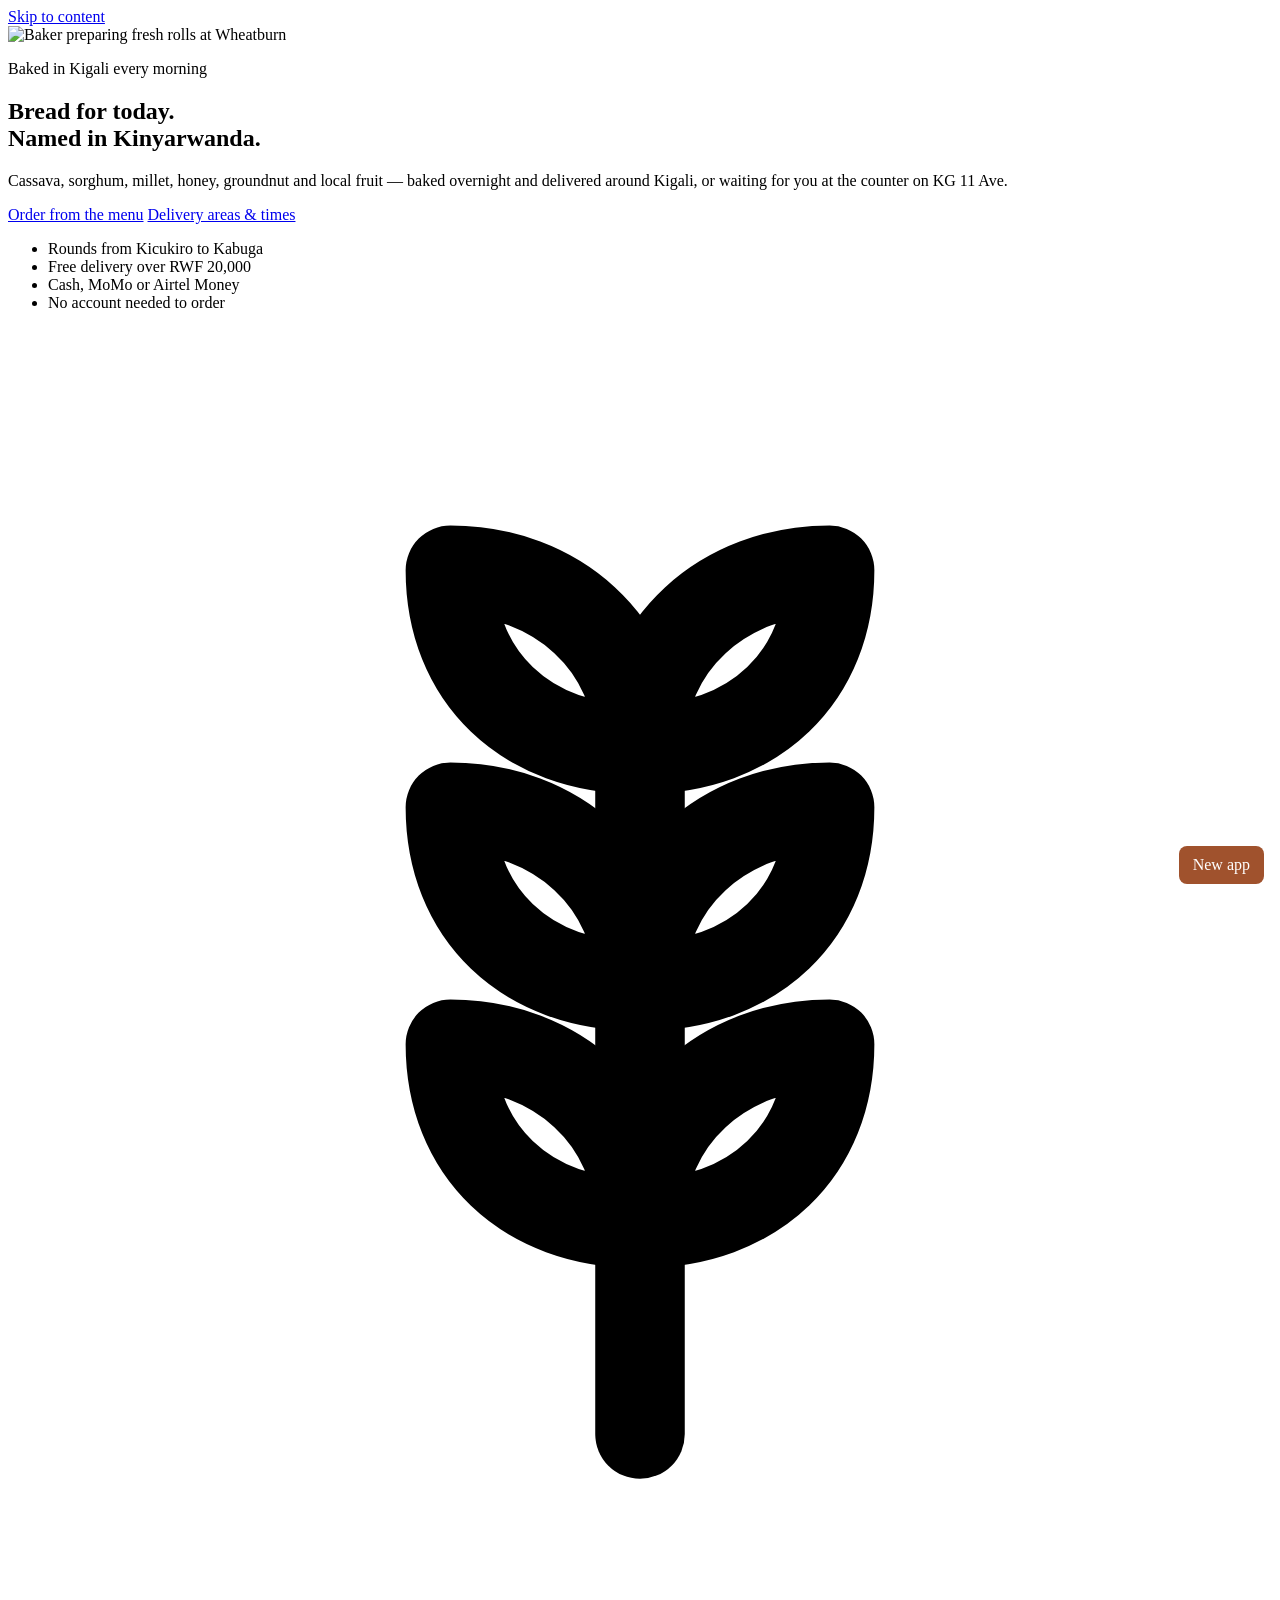
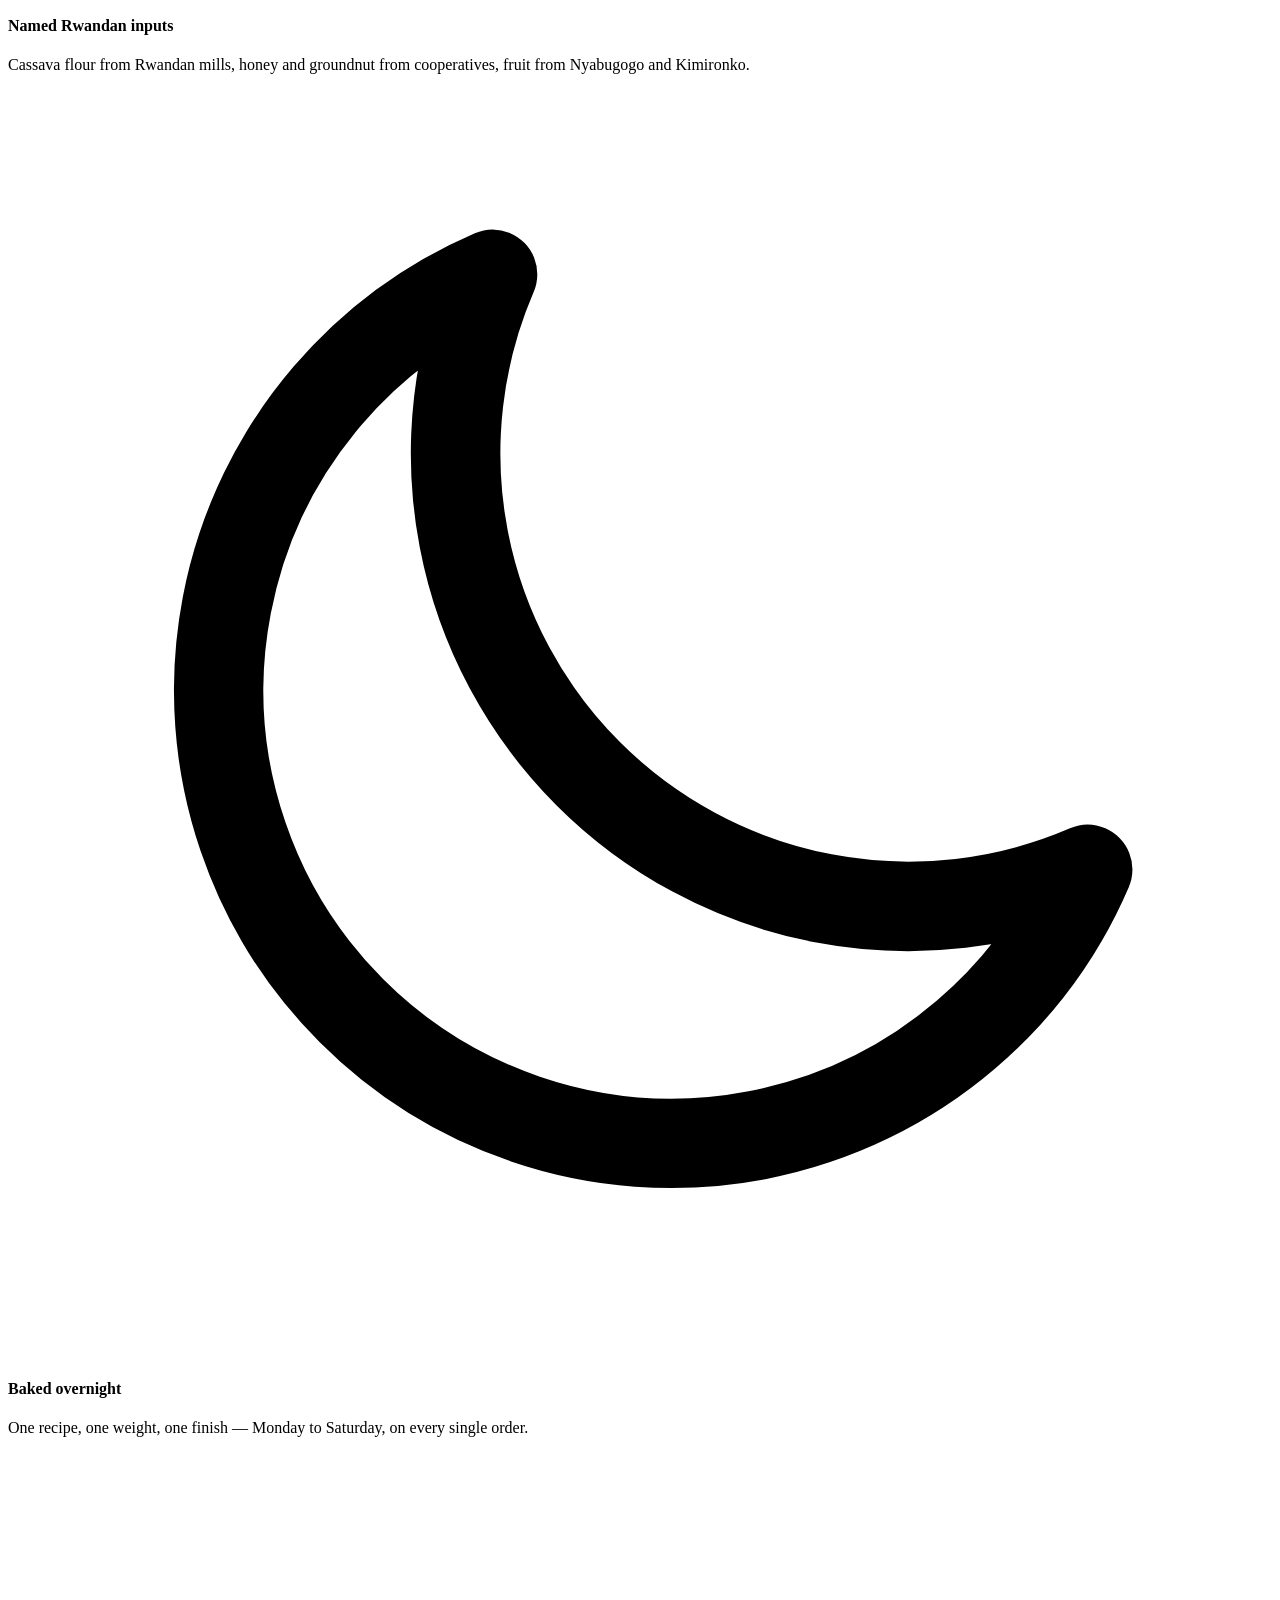
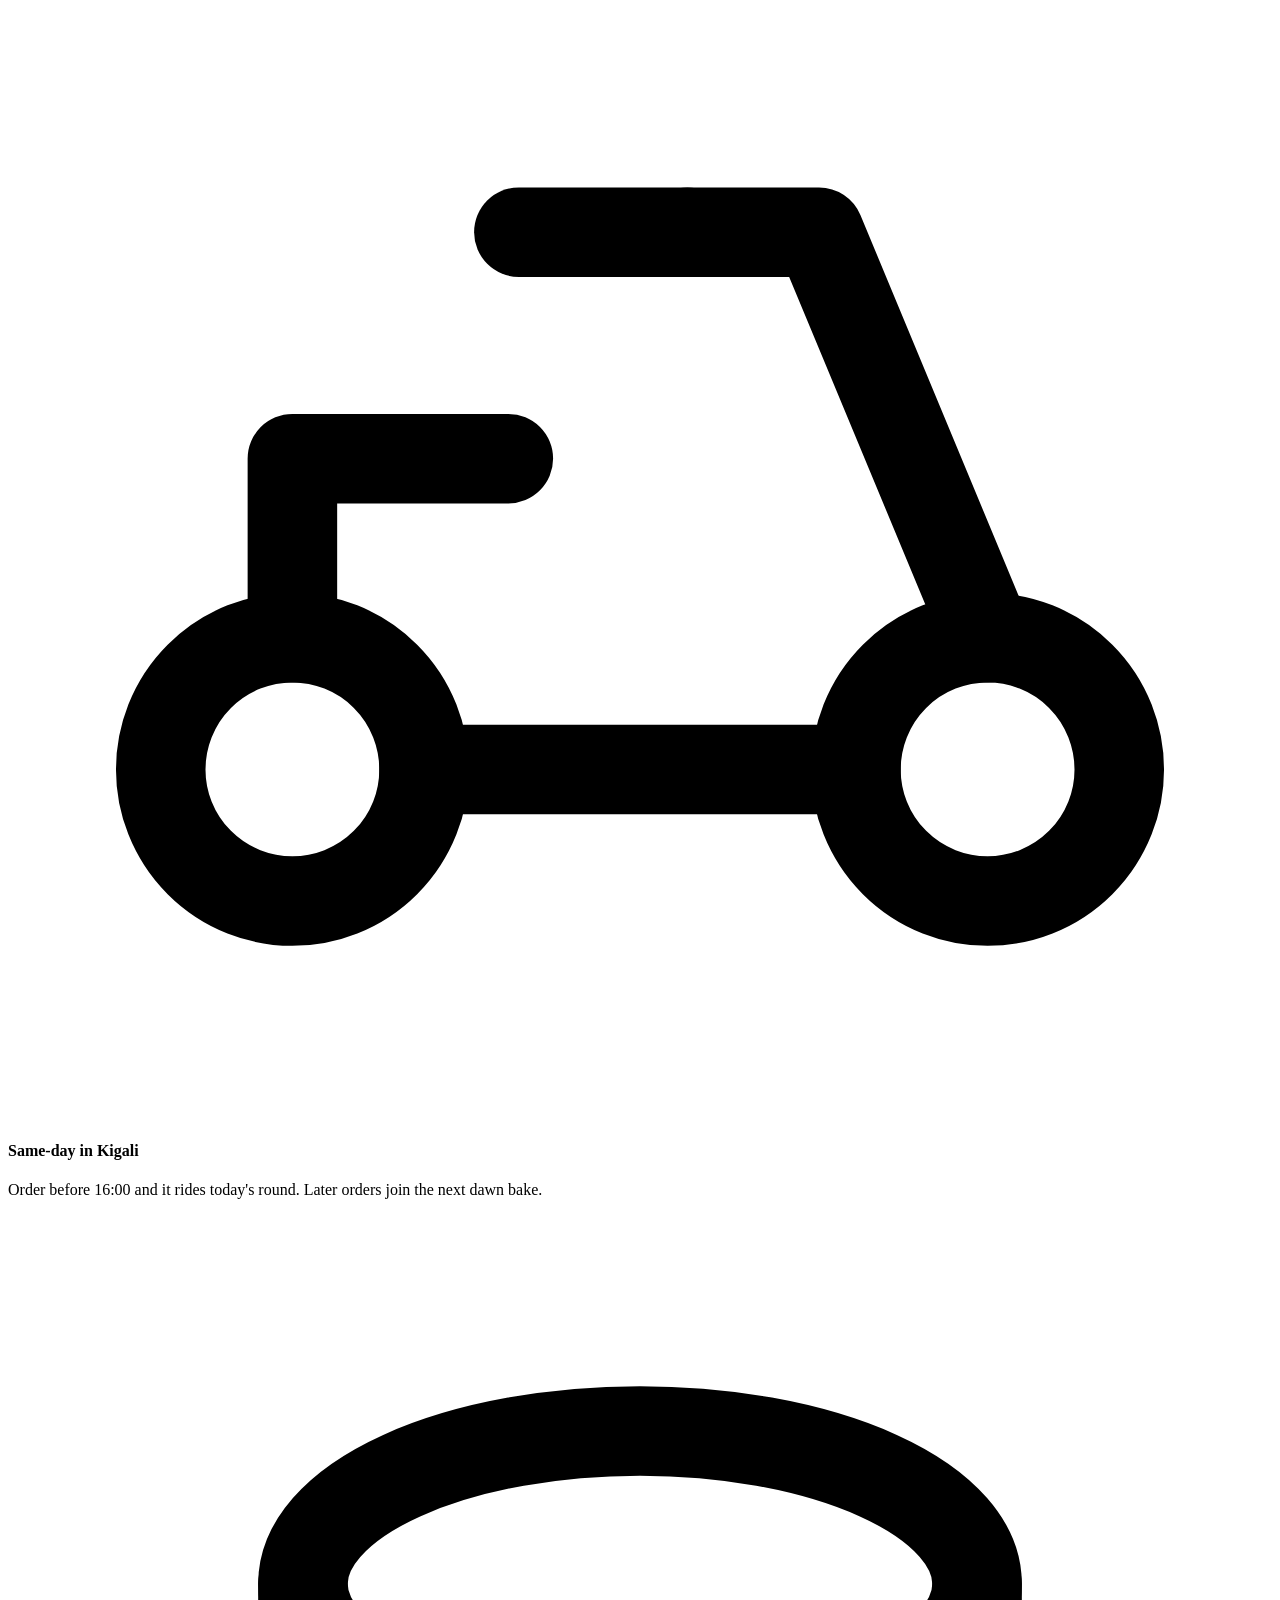
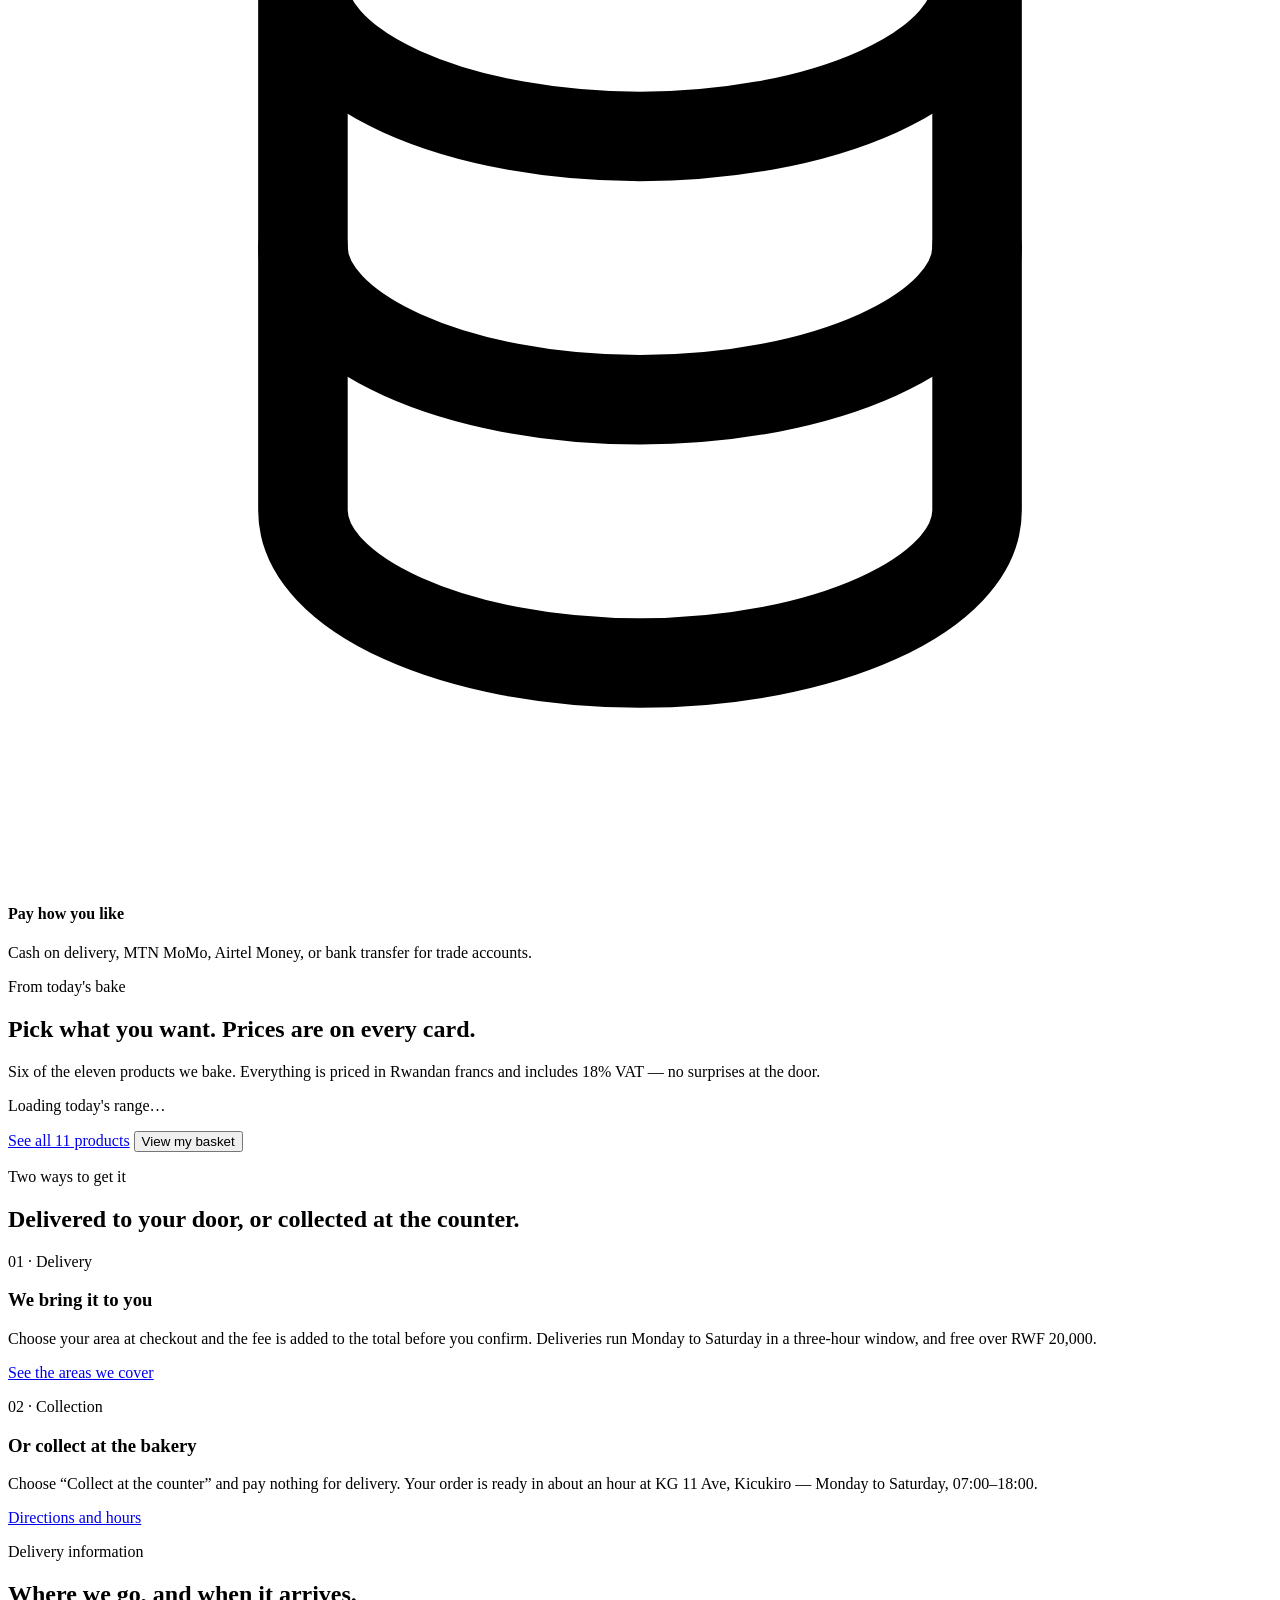
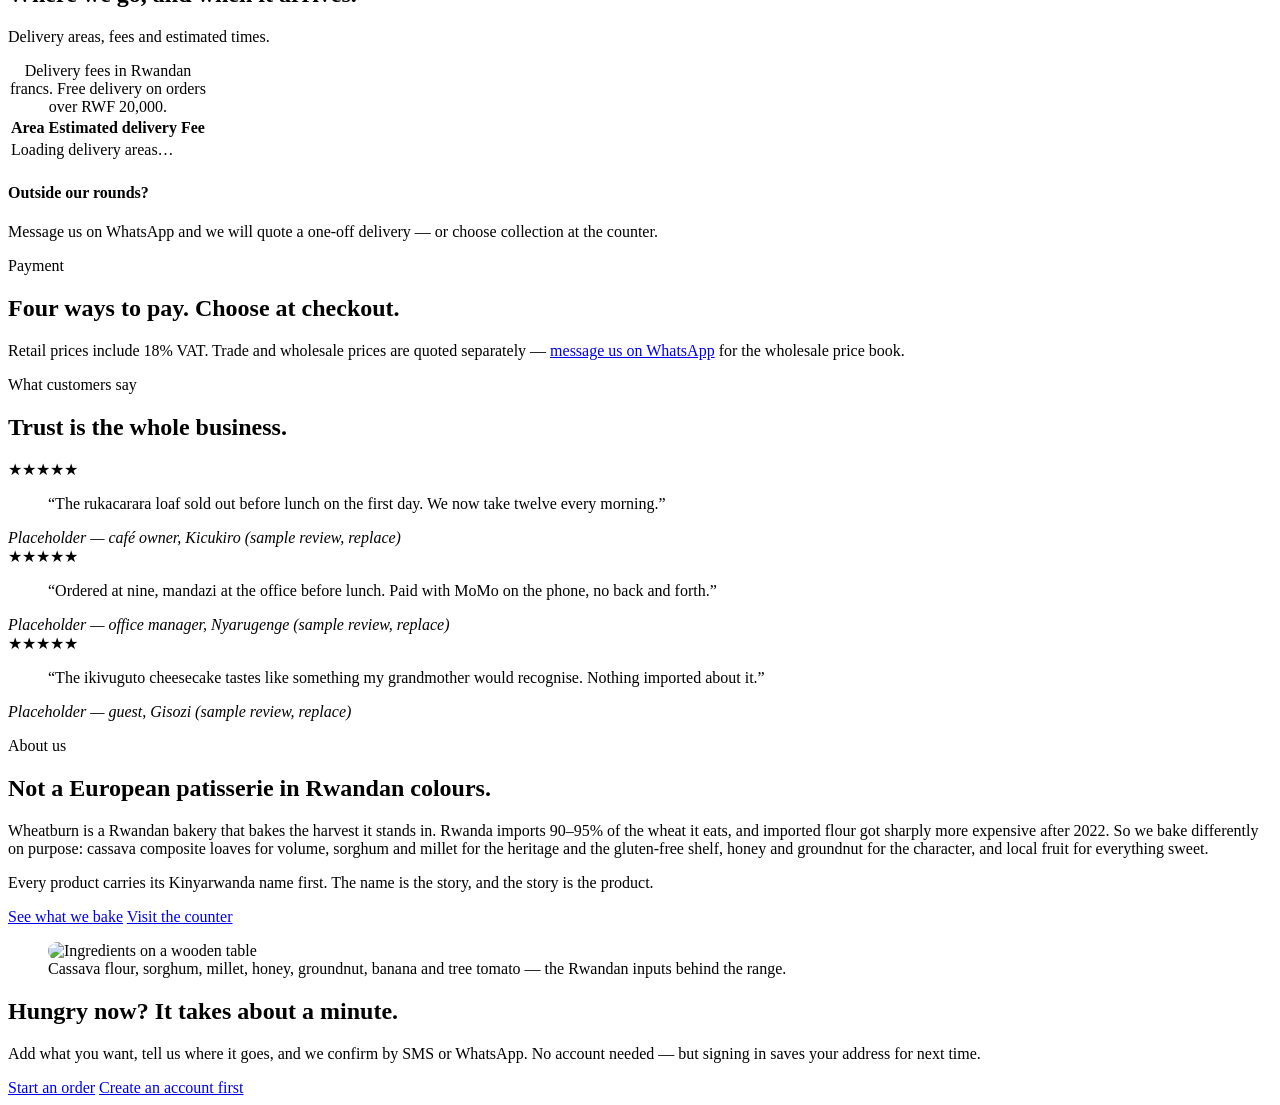
==== public/index.html @ 9d492a83 "Add Zoho SalesIQ" ====
<!DOCTYPE html>
<html lang="en">
<head>
<meta charset="utf-8">
<meta name="viewport" content="width=device-width, initial-scale=1">
<title>Wheatburn — Kigali bakery. Order bread, mandazi and cakes online</title>
<meta name="description" content="Order from Wheatburn Bakery in Kigali: cassava composite loaves, sorghum-millet heritage bread, sweet-potato mandazi, tree-tomato tartlets and ikivuguto cheesecake. Cash on delivery, MoMo or Airtel Money. Delivered around Kigali, or collect at the counter.">
<meta property="og:title" content="Wheatburn — Kigali bakery, baked every morning">
<meta property="og:description" content="Local-first breads and sweets, named in Kinyarwanda. Order online and pay on delivery, by MoMo or Airtel Money.">
<meta property="og:type" content="website">
<meta property="og:image" content="/assets/img/hero-counter-dawn.jpg">
<link rel="icon" href="data:image/svg+xml,<svg xmlns='http://www.w3.org/2000/svg' viewBox='0 0 32 32'><rect width='32' height='32' rx='6' fill='%23b4521e'/><text x='16' y='23' font-family='Georgia,serif' font-size='19' fill='%23fdfaf5' text-anchor='middle'>W</text></svg>">
<link rel="manifest" href="/manifest.webmanifest">
<meta name="theme-color" content="#b4521e">
<link rel="stylesheet" href="/assets/css/shop.css">
</head>
<body data-page="home">
<a class="skip-link" href="#main">Skip to content</a>
<header id="site-header"></header>
<noscript>
  <div class="wrap section sm">
    <p class="form-note warn">This shop uses JavaScript for the basket and sign-in. You can still
    <a href="/menu">see the menu</a> and <a href="/contact">contact us</a> without it.</p>
  </div>
</noscript>

<main id="main">

  <!-- ============================ hero ============================ -->
  <section class="hero">
    <img class="hero-bg" src="/assets/img/bakery-hero.png" alt="Baker preparing fresh rolls at Wheatburn">
    <div class="wrap">
      <p class="eyebrow">Baked in Kigali every morning</p>
      <h1>Bread for today.<br>Named in Kinyarwanda.</h1>
      <p class="lede">Cassava, sorghum, millet, honey, groundnut and local fruit — baked overnight and
      delivered around Kigali, or waiting for you at the counter on KG 11 Ave.</p>
      <div class="btn-row">
        <a class="btn btn-light" href="/menu">Order from the menu</a>
        <a class="btn btn-outline-light" href="#delivery">Delivery areas &amp; times</a>
      </div>
      <ul class="badges">
        <li>Rounds from Kicukiro to Kabuga</li>
        <li>Free delivery over RWF 20,000</li>
        <li>Cash, MoMo or Airtel Money</li>
        <li>No account needed to order</li>
      </ul>
    </div>
  </section>

  <!-- ============================ trust strip ============================ -->
  <section class="bg-cream">
    <div class="wrap trust-strip">
      <div class="item">
        <span class="ico">
            <svg viewBox="0 0 24 24" fill="none" stroke="currentColor" stroke-width="1.7" stroke-linecap="round" stroke-linejoin="round" aria-hidden="true">
            <path d="M12 21V7"/>
            <path d="M12 8C9.8 8 8.4 6.6 8.4 4.6 10.4 4.6 12 6 12 8Z"/>
            <path d="M12 8C14.2 8 15.6 6.6 15.6 4.6 13.6 4.6 12 6 12 8Z"/>
            <path d="M12 12.5C9.8 12.5 8.4 11.1 8.4 9.1 10.4 9.1 12 10.5 12 12.5Z"/>
            <path d="M12 12.5C14.2 12.5 15.6 11.1 15.6 9.1 13.6 9.1 12 10.5 12 12.5Z"/>
            <path d="M12 17C9.8 17 8.4 15.6 8.4 13.6 10.4 13.6 12 15 12 17Z"/>
            <path d="M12 17C14.2 17 15.6 15.6 15.6 13.6 13.6 13.6 12 15 12 17Z"/>
          </svg>
          </span>
        <div>
          <h4>Named Rwandan inputs</h4>
          <p>Cassava flour from Rwandan mills, honey and groundnut from cooperatives, fruit from Nyabugogo and Kimironko.</p>
        </div>
      </div>
      <div class="item">
        <span class="ico">
            <svg viewBox="0 0 24 24" fill="none" stroke="currentColor" stroke-width="1.7" stroke-linecap="round" stroke-linejoin="round" aria-hidden="true">
            <path d="M20.5 14.8A8.6 8.6 0 0 1 9.2 3.5 8.6 8.6 0 1 0 20.5 14.8Z"/>
          </svg>
          </span>
        <div>
          <h4>Baked overnight</h4>
          <p>One recipe, one weight, one finish — Monday to Saturday, on every single order.</p>
        </div>
      </div>
      <div class="item">
        <span class="ico">
            <svg viewBox="0 0 24 24" fill="none" stroke="currentColor" stroke-width="1.7" stroke-linecap="round" stroke-linejoin="round" aria-hidden="true">
            <circle cx="5.4" cy="17.4" r="2.5"/>
            <circle cx="18.6" cy="17.4" r="2.5"/>
            <path d="M7.9 17.4h8.2"/>
            <path d="M18.6 14.9 15.4 7.2H12.9"/>
            <path d="M12.9 7.2H9.7"/>
            <path d="M5.4 14.9v-3.4h4.1"/>
          </svg>
          </span>
        <div>
          <h4>Same-day in Kigali</h4>
          <p>Order before 16:00 and it rides today's round. Later orders join the next dawn bake.</p>
        </div>
      </div>
      <div class="item">
        <span class="ico">
            <svg viewBox="0 0 24 24" fill="none" stroke="currentColor" stroke-width="1.7" stroke-linecap="round" stroke-linejoin="round" aria-hidden="true">
            <ellipse cx="12" cy="7" rx="6.4" ry="2.9"/>
            <path d="M5.6 7v5c0 1.6 2.9 2.9 6.4 2.9s6.4-1.3 6.4-2.9V7"/>
            <path d="M5.6 12v5c0 1.6 2.9 2.9 6.4 2.9s6.4-1.3 6.4-2.9v-5"/>
          </svg>
          </span>
        <div>
          <h4>Pay how you like</h4>
          <p>Cash on delivery, MTN MoMo, Airtel Money, or bank transfer for trade accounts.</p>
        </div>
      </div>
    </div>
  </section>

  <!-- ============================ featured products ============================ -->
  <section class="section">
    <div class="wrap">
      <p class="eyebrow">From today's bake</p>
      <h2>Pick what you want. Prices are on every card.</h2>
      <p class="lede">Six of the eleven products we bake. Everything is priced in Rwandan francs and
      includes 18% VAT — no surprises at the door.</p>
      <div class="products-grid mt-2" id="featured-grid" aria-busy="true">
        <p class="small">Loading today's range…</p>
      </div>
      <div class="btn-row">
        <a class="btn btn-primary" href="/menu">See all 11 products</a>
        <button class="btn btn-ghost" type="button" id="open-basket-hero">View my basket</button>
      </div>
    </div>
  </section>

  <!-- ============================ two ways to buy ============================ -->
  <section class="bg-sand">
    <div class="wrap section">
      <p class="eyebrow">Two ways to get it</p>
      <h2>Delivered to your door, or collected at the counter.</h2>
      <div class="grid grid-2 mt-2">
        <div class="card">
          <span class="num">01 · Delivery</span>
          <h3>We bring it to you</h3>
          <p>Choose your area at checkout and the fee is added to the total before you confirm. Deliveries
          run Monday to Saturday in a three-hour window, and free over RWF 20,000.</p>
          <p class="mb-0"><a href="#delivery">See the areas we cover</a></p>
        </div>
        <div class="card">
          <span class="num">02 · Collection</span>
          <h3>Or collect at the bakery</h3>
          <p>Choose “Collect at the counter” and pay nothing for delivery. Your order is ready in about an
          hour at KG 11 Ave, Kicukiro — Monday to Saturday, 07:00–18:00.</p>
          <p class="mb-0"><a href="/contact">Directions and hours</a></p>
        </div>
      </div>
    </div>
  </section>

  <!-- ============================ delivery information ============================ -->
  <section class="section" id="delivery">
    <div class="wrap">
      <p class="eyebrow">Delivery information</p>
      <h2>Where we go, and when it arrives.</h2>
      <p class="lede" id="cutoff-notice">Delivery areas, fees and estimated times.</p>

      <div class="table-scroll mt-2">
        <table>
          <caption>Delivery fees in Rwandan francs. Free delivery on orders over RWF 20,000.</caption>
          <thead>
            <tr>
              <th scope="col">Area</th>
              <th scope="col">Estimated delivery</th>
              <th scope="col" class="num">Fee</th>
            </tr>
          </thead>
          <tbody id="delivery-rows">
            <tr><td colspan="3" class="small">Loading delivery areas…</td></tr>
          </tbody>
        </table>
      </div>

      <div class="note mt-3" id="delivery-note">
        <h4>Outside our rounds?</h4>
        <p class="mb-0">Message us on WhatsApp and we will quote a one-off delivery — or choose collection at the counter.</p>
      </div>
    </div>
  </section>

  <!-- ============================ payment options ============================ -->
  <section class="bg-cream">
    <div class="wrap section">
      <p class="eyebrow">Payment</p>
      <h2>Four ways to pay. Choose at checkout.</h2>
      <div class="grid grid-4 mt-2" id="payment-grid"></div>
      <p class="small mt-2">Retail prices include 18% VAT. Trade and wholesale prices are quoted separately —
      <a data-wa-link href="#">message us on WhatsApp</a> for the wholesale price book.</p>
    </div>
  </section>

  <!-- ============================ testimonials ============================ -->
  <section class="section">
    <div class="wrap">
      <p class="eyebrow">What customers say</p>
      <h2>Trust is the whole business.</h2>
      <!-- PLACEHOLDER REVIEWS — replace with real customer words and names before publishing.
           Publishing invented reviews would be dishonest and, in many markets, unlawful. -->
      <div class="testimonials mt-2">
        <div class="testimonial">
          <div class="stars" aria-label="5 out of 5">★★★★★</div>
          <blockquote>“The rukacarara loaf sold out before lunch on the first day. We now take twelve every morning.”</blockquote>
          <cite>Placeholder — café owner, Kicukiro <span class="small">(sample review, replace)</span></cite>
        </div>
        <div class="testimonial">
          <div class="stars" aria-label="5 out of 5">★★★★★</div>
          <blockquote>“Ordered at nine, mandazi at the office before lunch. Paid with MoMo on the phone, no back and forth.”</blockquote>
          <cite>Placeholder — office manager, Nyarugenge <span class="small">(sample review, replace)</span></cite>
        </div>
        <div class="testimonial">
          <div class="stars" aria-label="5 out of 5">★★★★★</div>
          <blockquote>“The ikivuguto cheesecake tastes like something my grandmother would recognise. Nothing imported about it.”</blockquote>
          <cite>Placeholder — guest, Gisozi <span class="small">(sample review, replace)</span></cite>
        </div>
      </div>
    </div>
  </section>

  <!-- ============================ about ============================ -->
  <section class="bg-ink">
    <div class="wrap section split">
      <div>
        <p class="eyebrow">About us</p>
        <h2>Not a European patisserie in Rwandan colours.</h2>
        <p>Wheatburn is a Rwandan bakery that bakes the harvest it stands in. Rwanda imports 90–95% of the
        wheat it eats, and imported flour got sharply more expensive after 2022. So we bake differently on
        purpose: cassava composite loaves for volume, sorghum and millet for the heritage and the
        gluten-free shelf, honey and groundnut for the character, and local fruit for everything sweet.</p>
        <p>Every product carries its Kinyarwanda name first. The name is the story, and the story is the product.</p>
        <div class="btn-row">
          <a class="btn btn-light" href="/menu">See what we bake</a>
          <a class="btn btn-outline-light" href="/contact">Visit the counter</a>
        </div>
      </div>
      <figure class="media">
        <img  src="food.png" alt="Ingredients on a wooden table" style="width:100%; max-width:600px; height:auto; border-radius:12px;">
        <figcaption>Cassava flour, sorghum, millet, honey, groundnut, banana and tree tomato — the Rwandan inputs behind the range.</figcaption>
      </figure>
    </div>
  </section>

  <!-- ============================ cta ============================ -->
  <section class="section">
    <div class="wrap center">
      <h2>Hungry now? It takes about a minute.</h2>
      <p class="lede">Add what you want, tell us where it goes, and we confirm by SMS or WhatsApp.
      No account needed — but signing in saves your address for next time.</p>
      <div class="btn-row">
        <a class="btn btn-primary" href="/menu">Start an order</a>
        <a class="btn btn-ghost" href="/register">Create an account first</a>
      </div>
    </div>
  </section>

</main>

<footer id="site-footer"></footer>

<script src="/assets/js/api.js"></script>
<script src="/assets/js/cart.js"></script>
<script src="/assets/js/ui.js"></script>
<script src="/assets/js/home.js"></script>
<script src="/assets/js/chat.js?v=2"></script>
<script src="/assets/js/pwa.js"></script>
<a href="/app/" style="position:fixed;bottom:16px;right:16px;padding:10px 14px;background:#a0522d;color:#fff;border-radius:8px;text-decoration:none;z-index:9999">New app</a><script>if("serviceWorker" in navigator){navigator.serviceWorker.register("/sw.js")}</script><script src="/salesiq.js" defer></script></body>
</html>
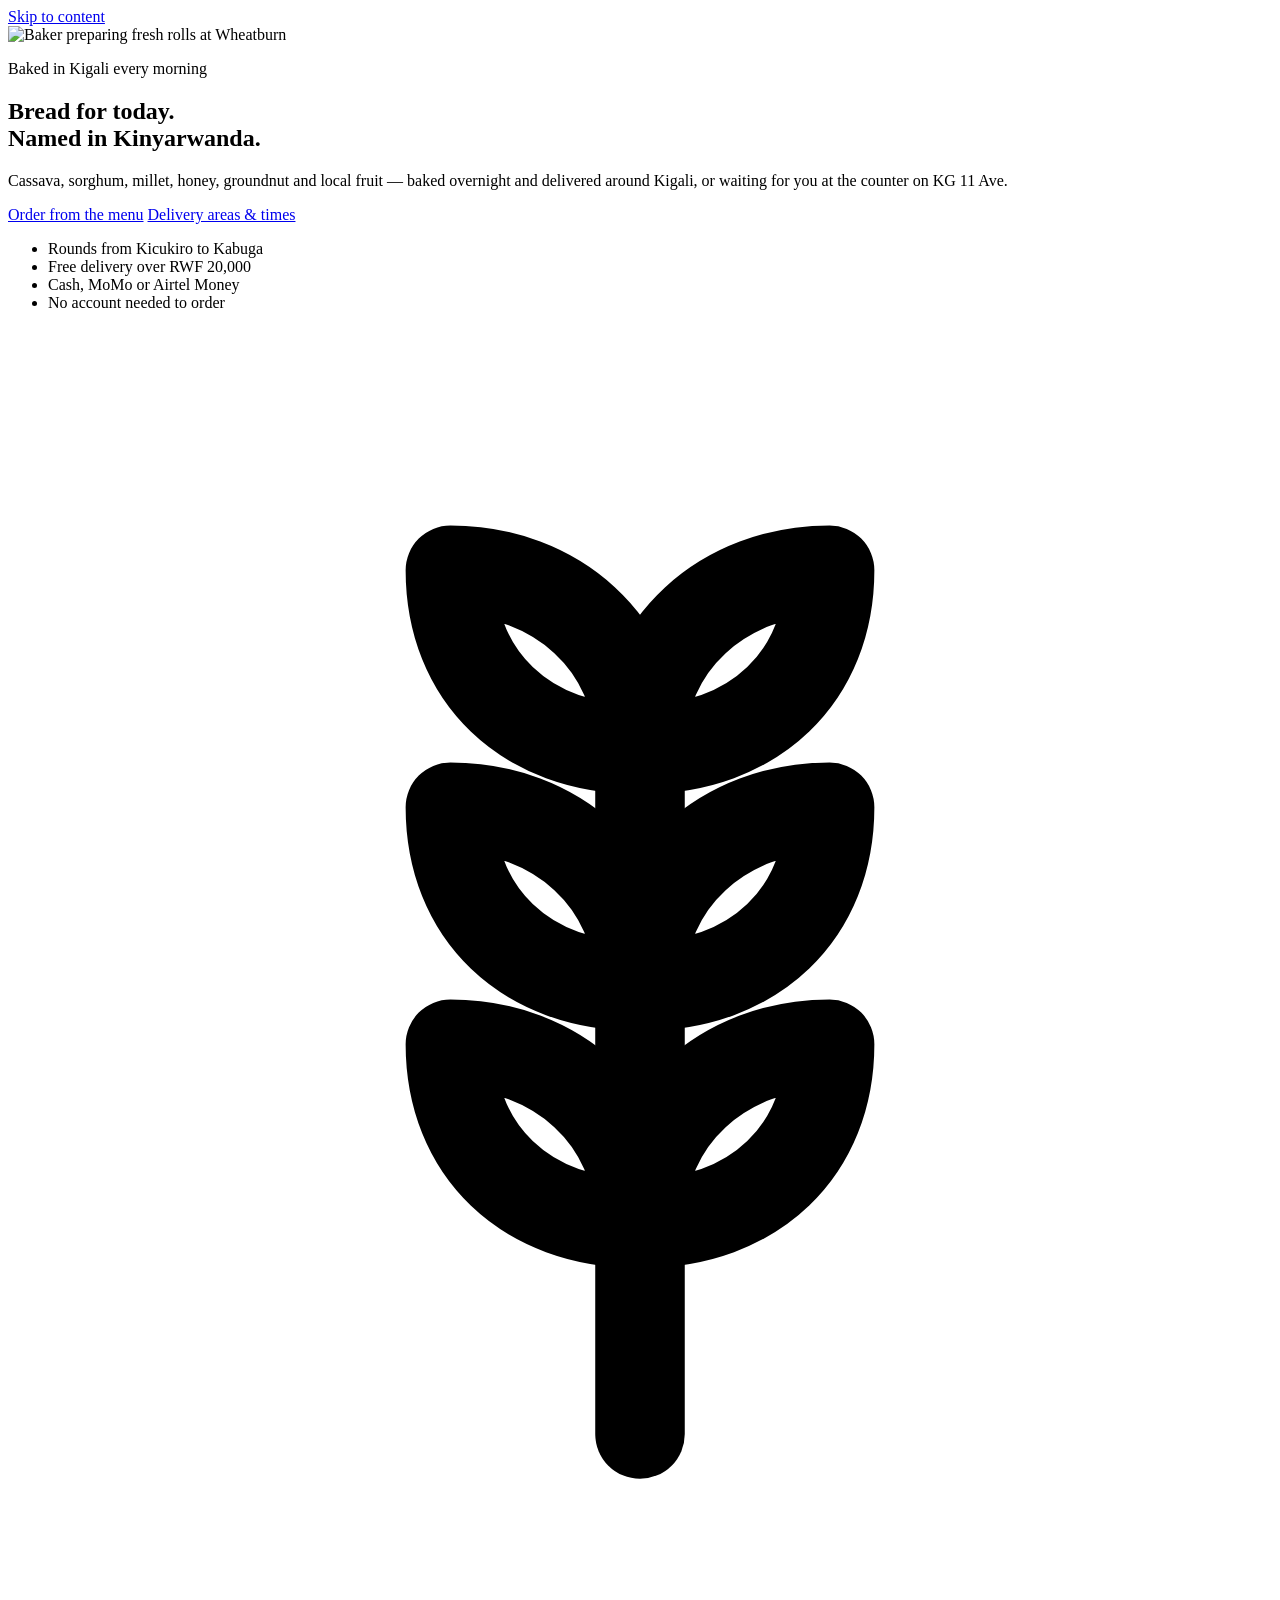
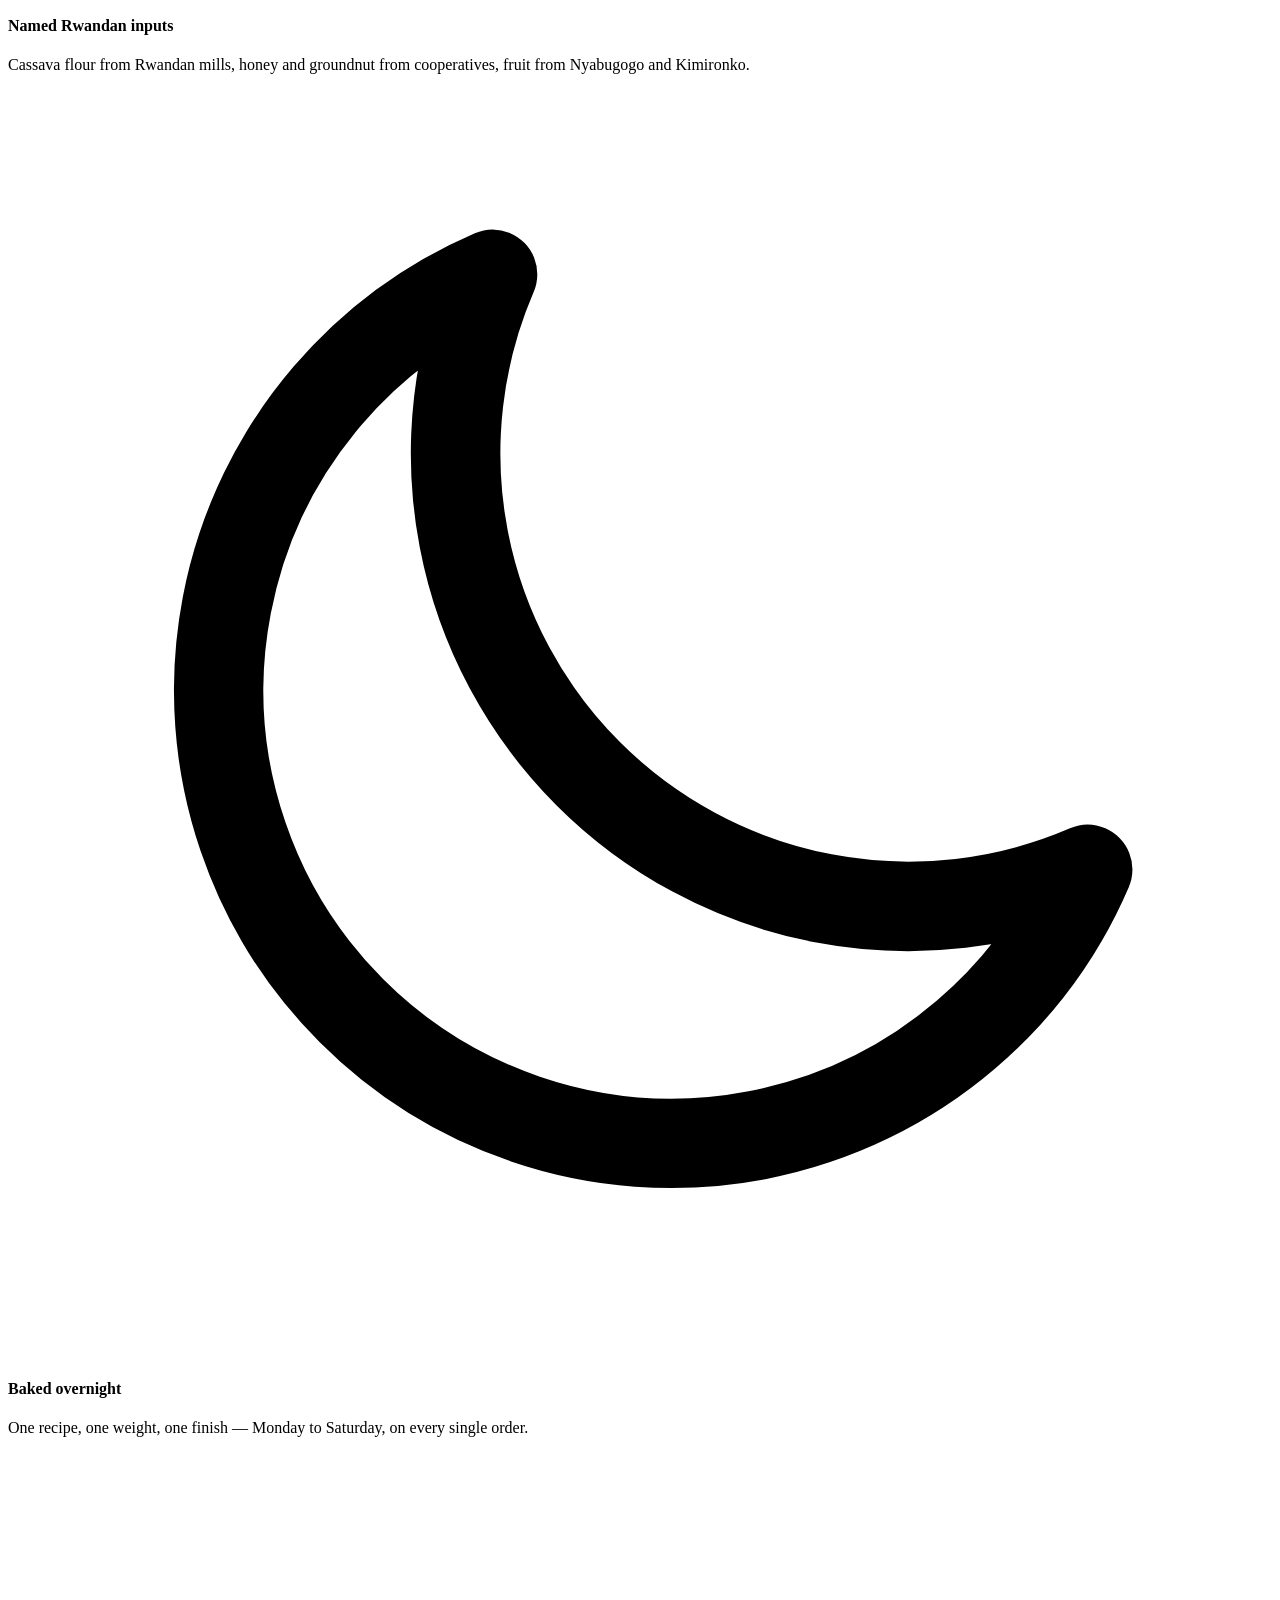
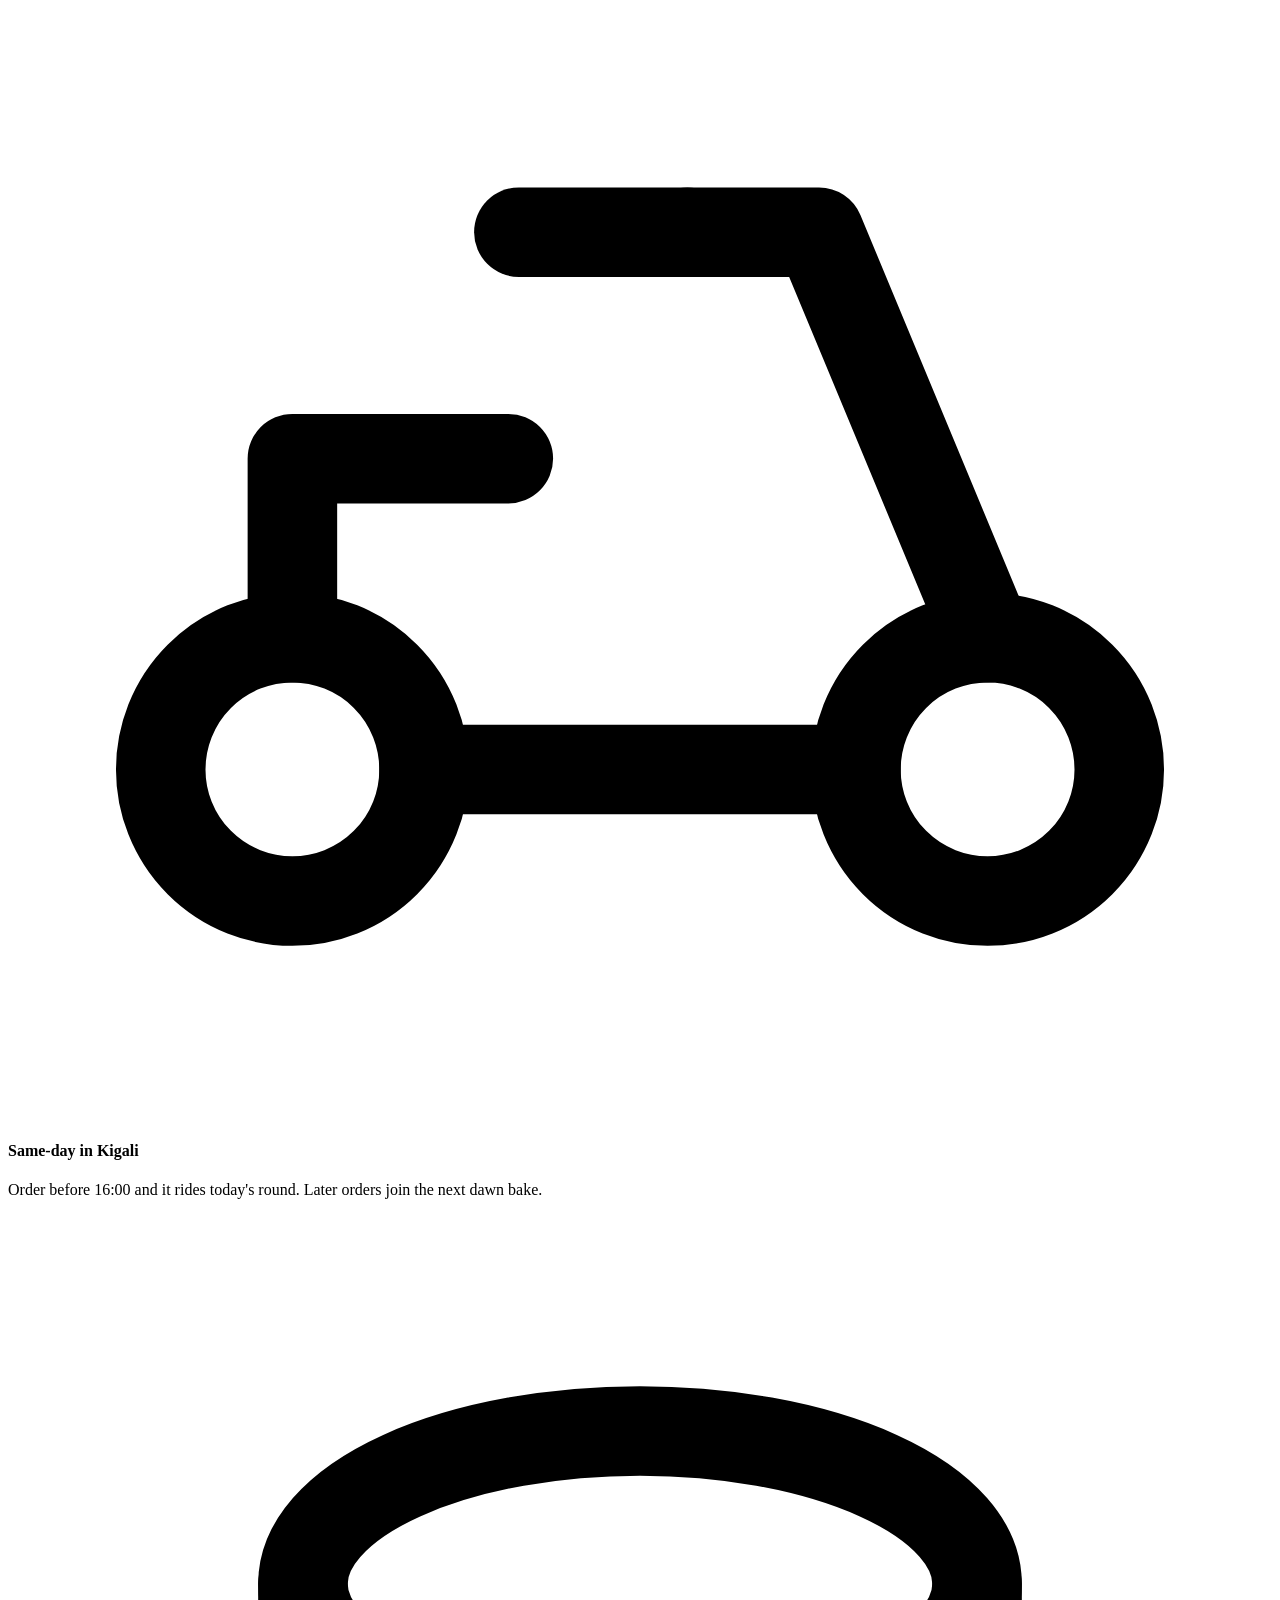
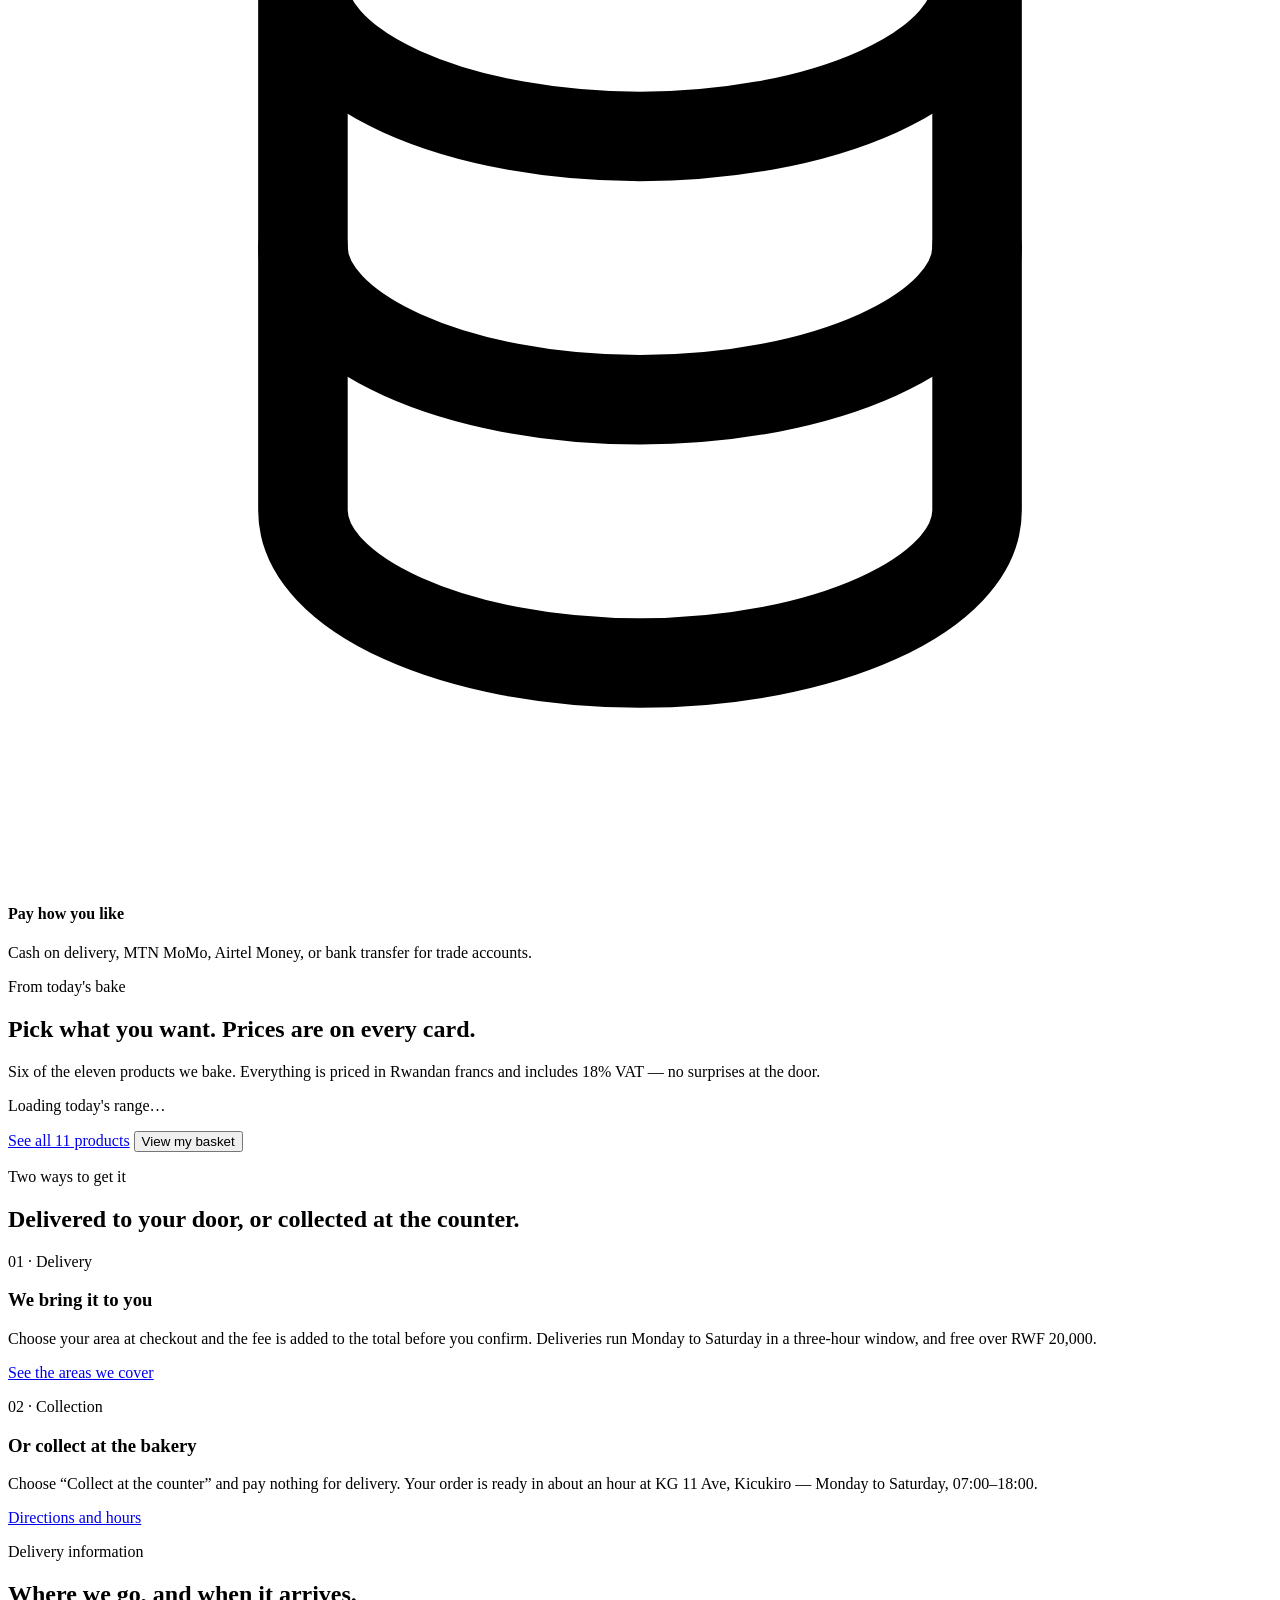
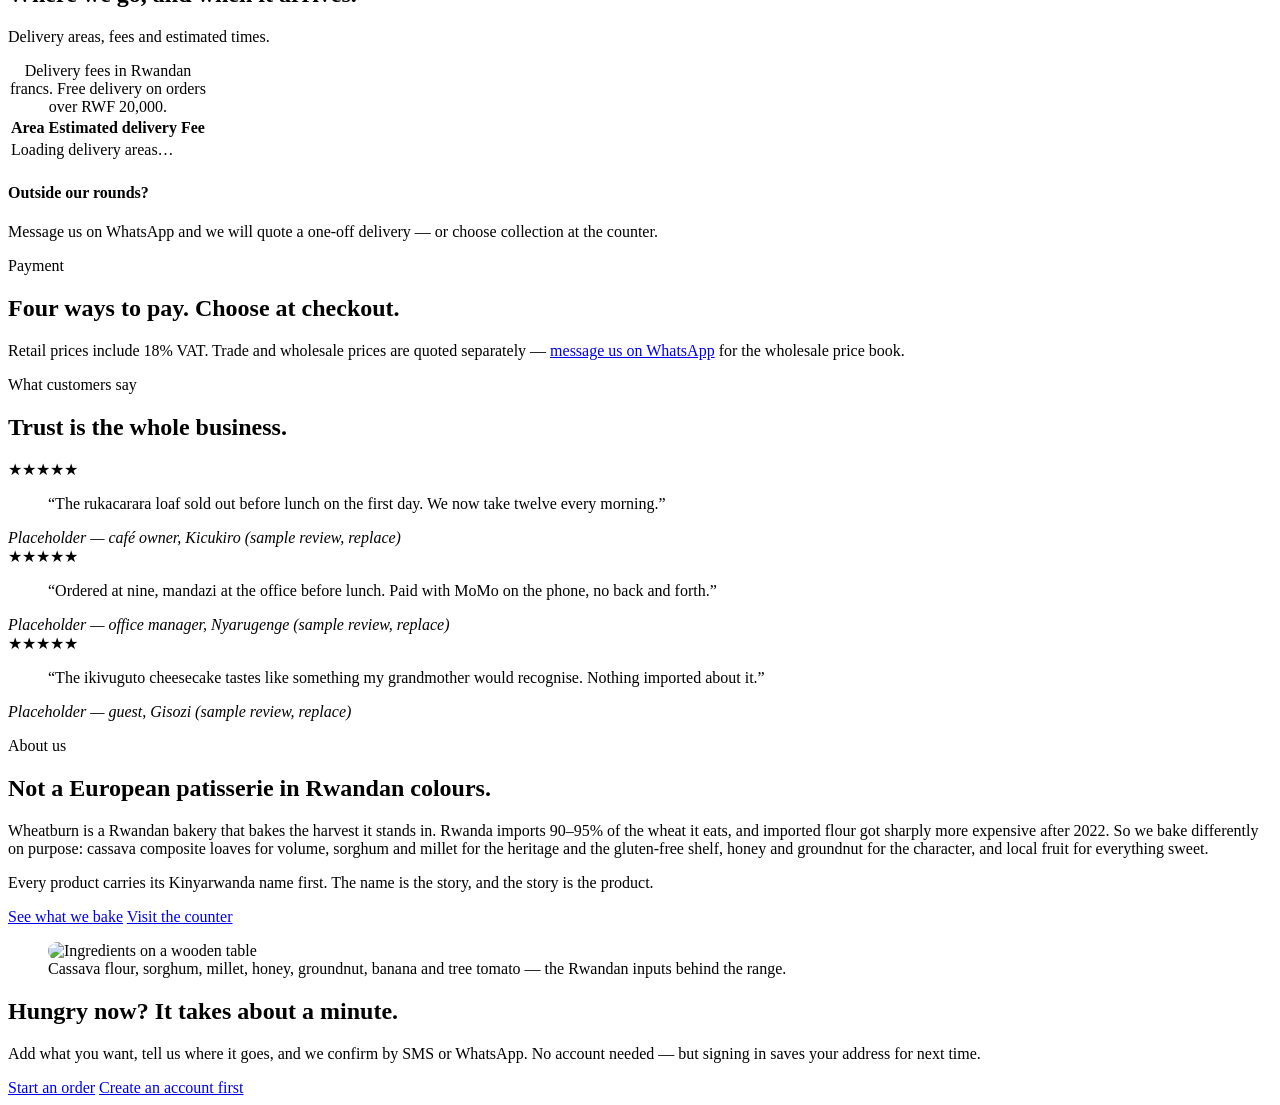
==== commit 974e1200: "Remove New app button" ====
--- a/public/index.html
+++ b/public/index.html
@@ -265,6 +265,6 @@
 <script src="/assets/js/home.js"></script>
 <script src="/assets/js/chat.js?v=2"></script>
 <script src="/assets/js/pwa.js"></script>
-<a href="/app/" style="position:fixed;bottom:16px;right:16px;padding:10px 14px;background:#a0522d;color:#fff;border-radius:8px;text-decoration:none;z-index:9999">New app</a><script>if("serviceWorker" in navigator){navigator.serviceWorker.register("/sw.js")}</script><script src="/salesiq.js" defer></script></body>
+<script>if("serviceWorker" in navigator){navigator.serviceWorker.register("/sw.js")}</script><script src="/salesiq.js" defer></script></body>
 </html>
 
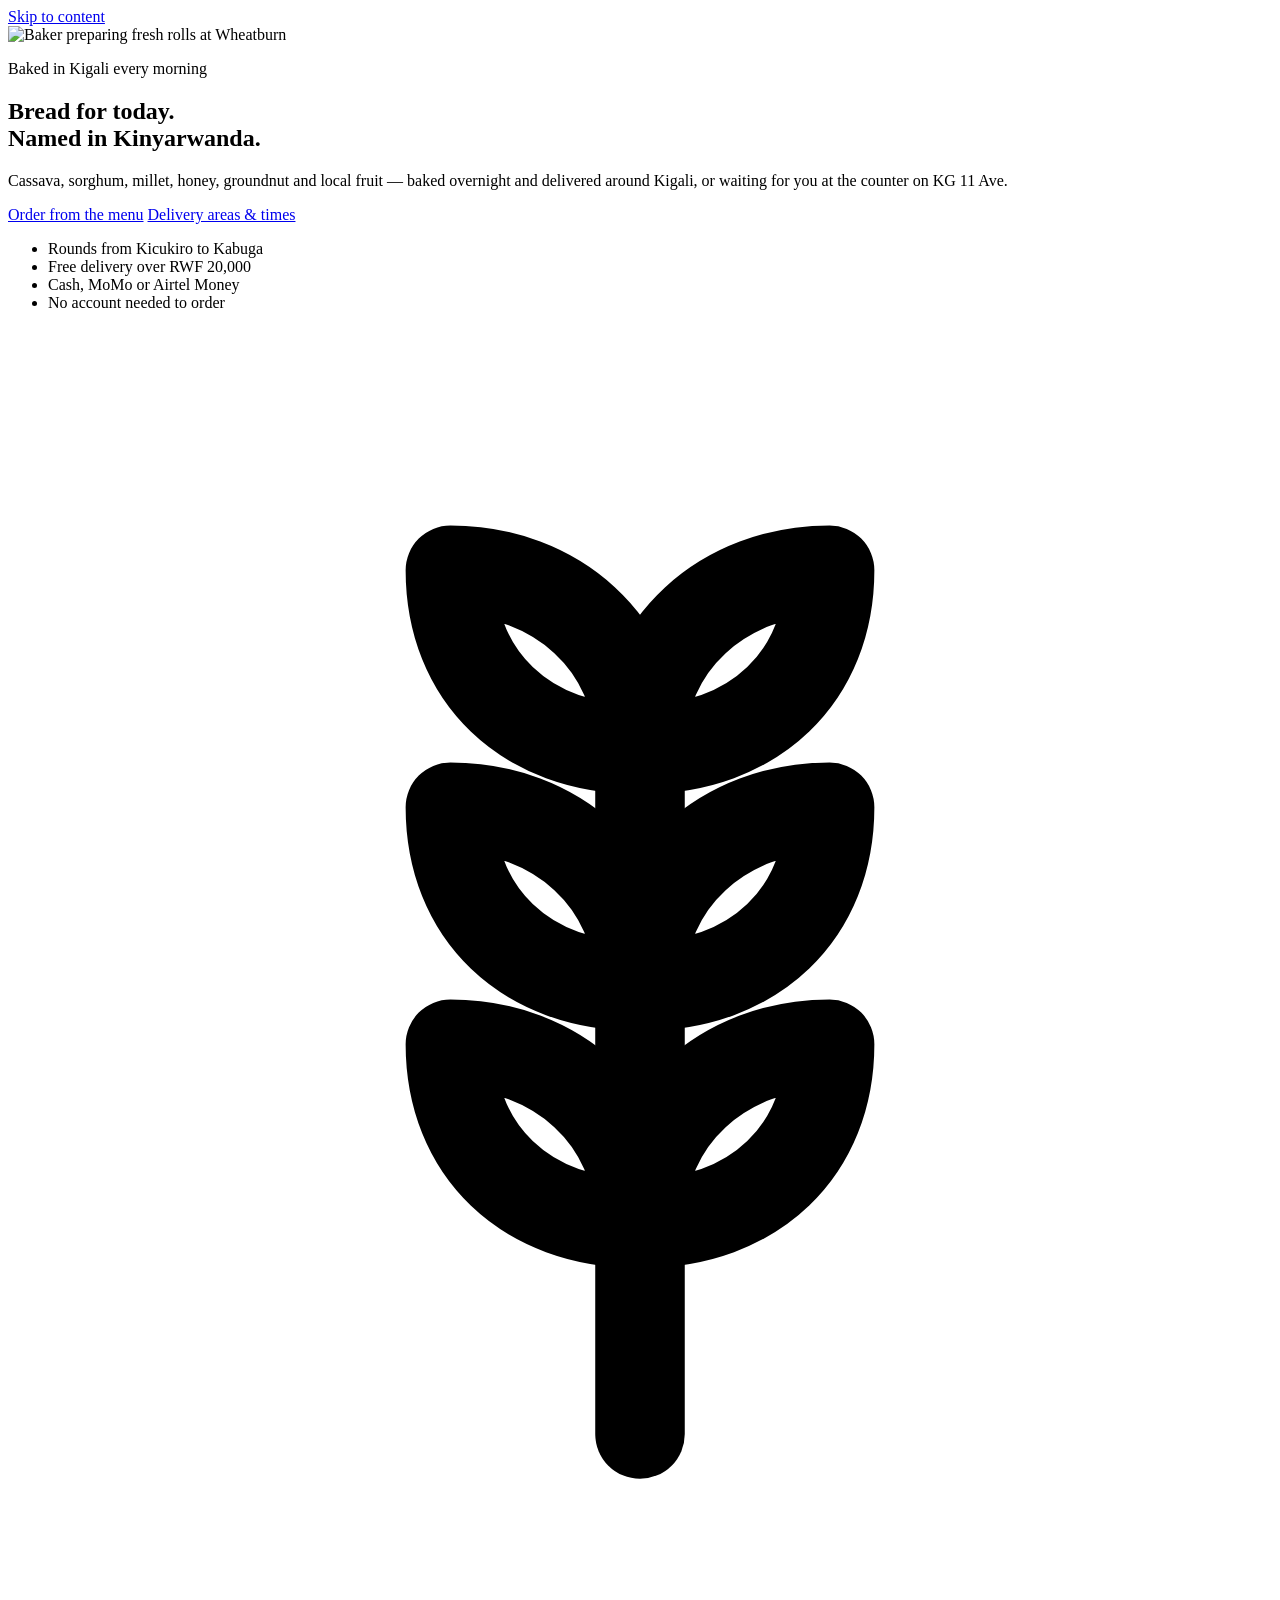
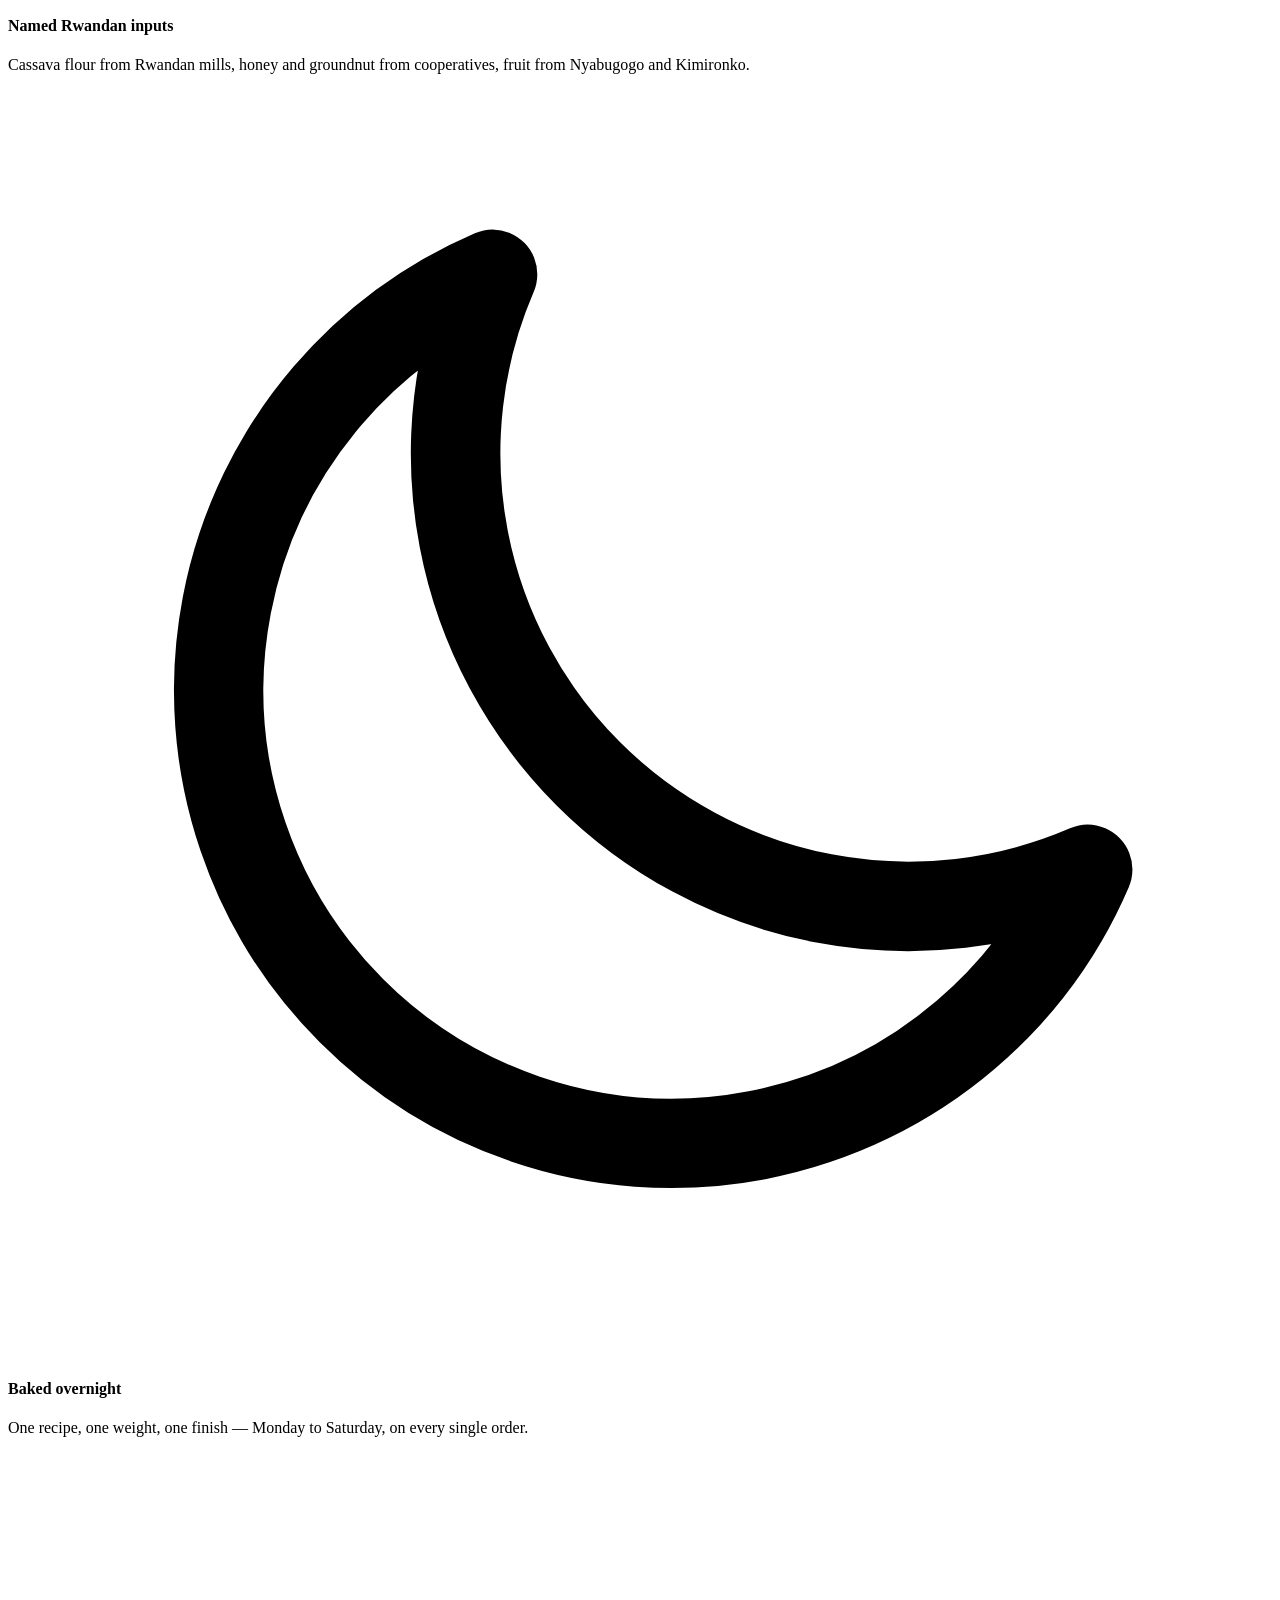
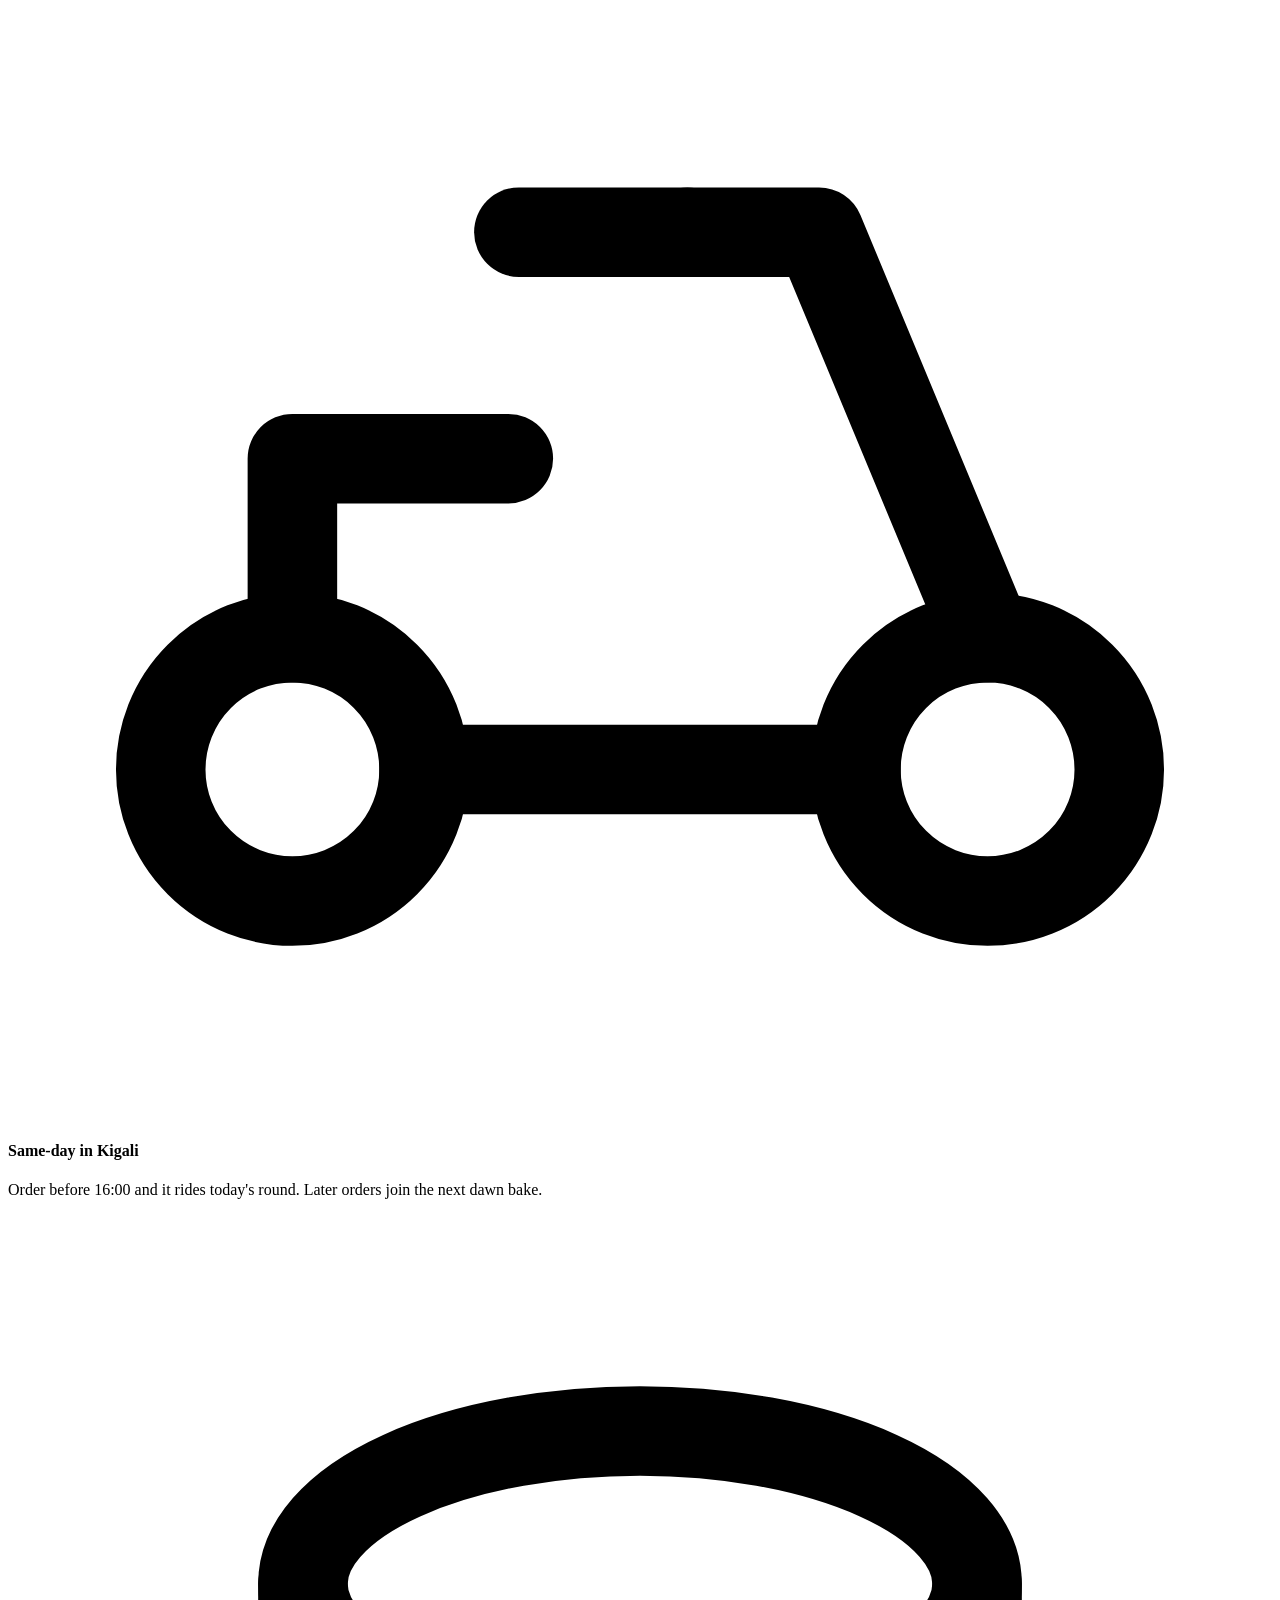
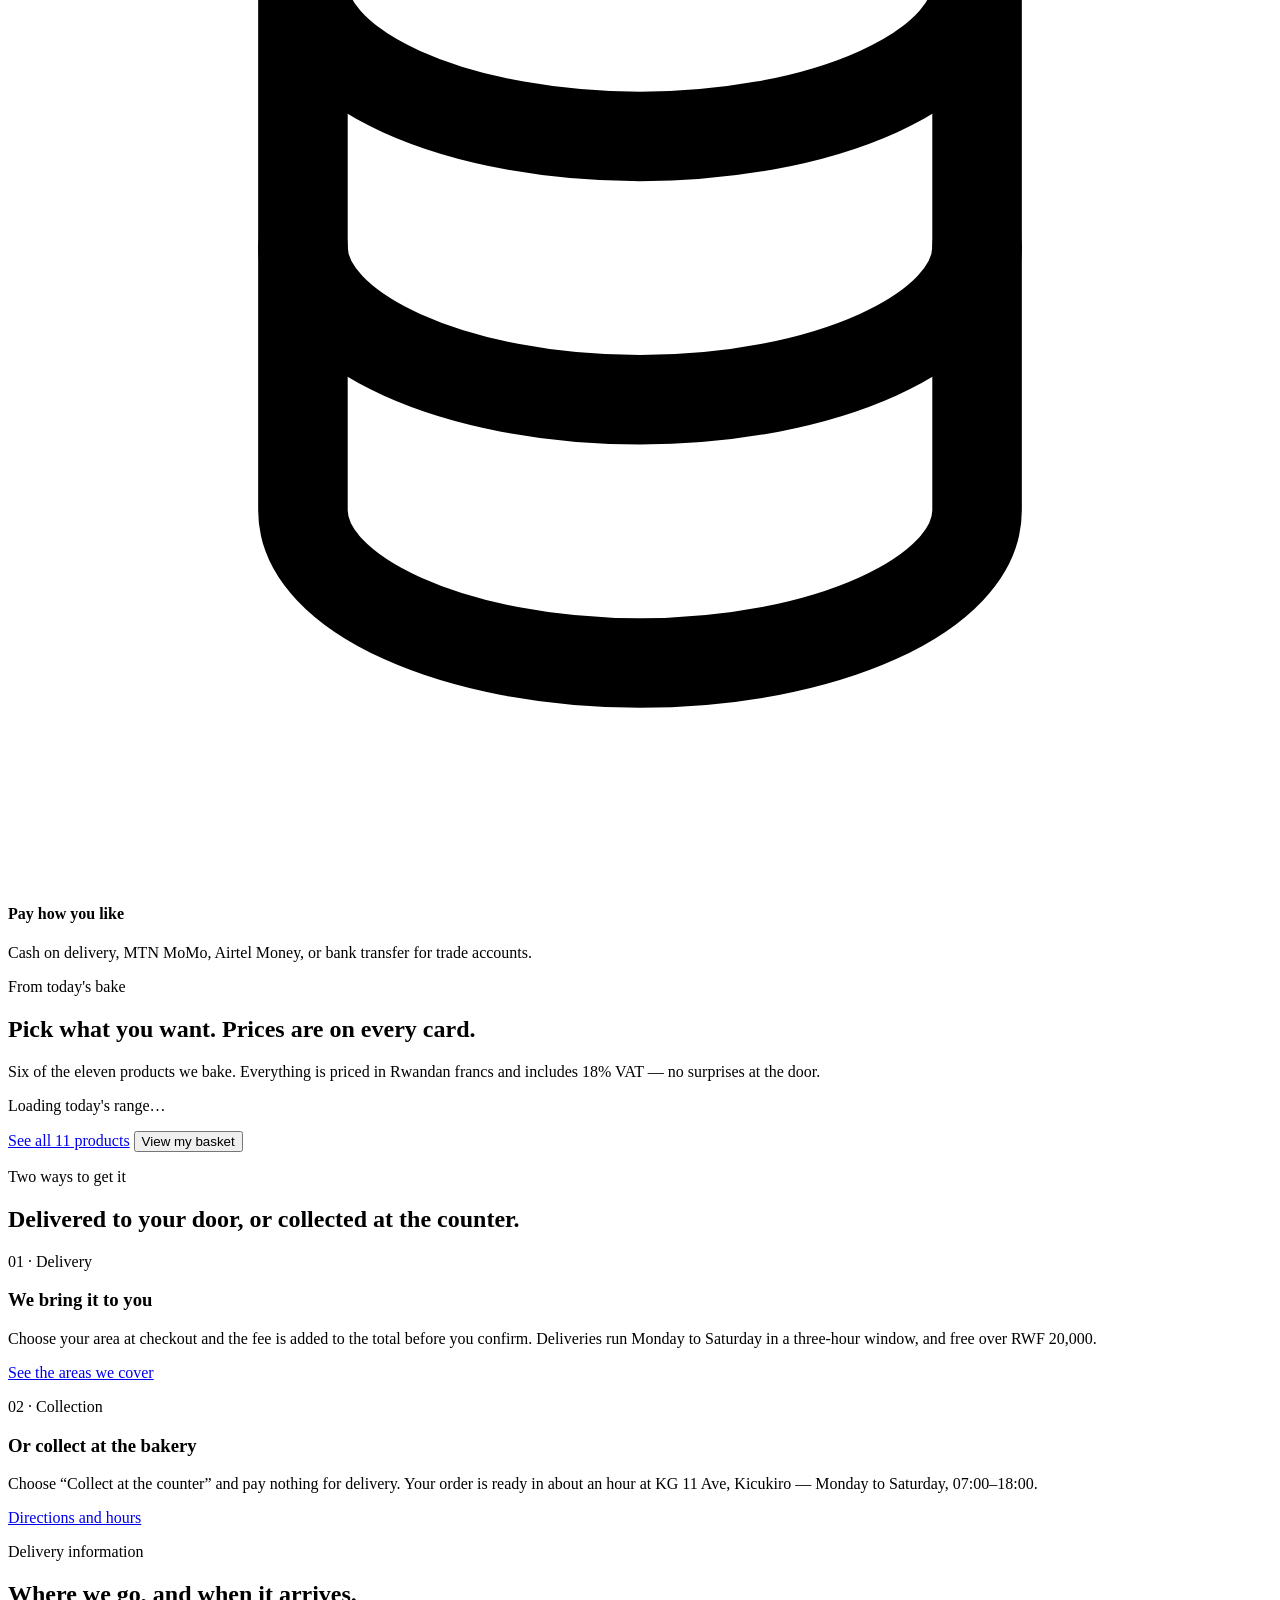
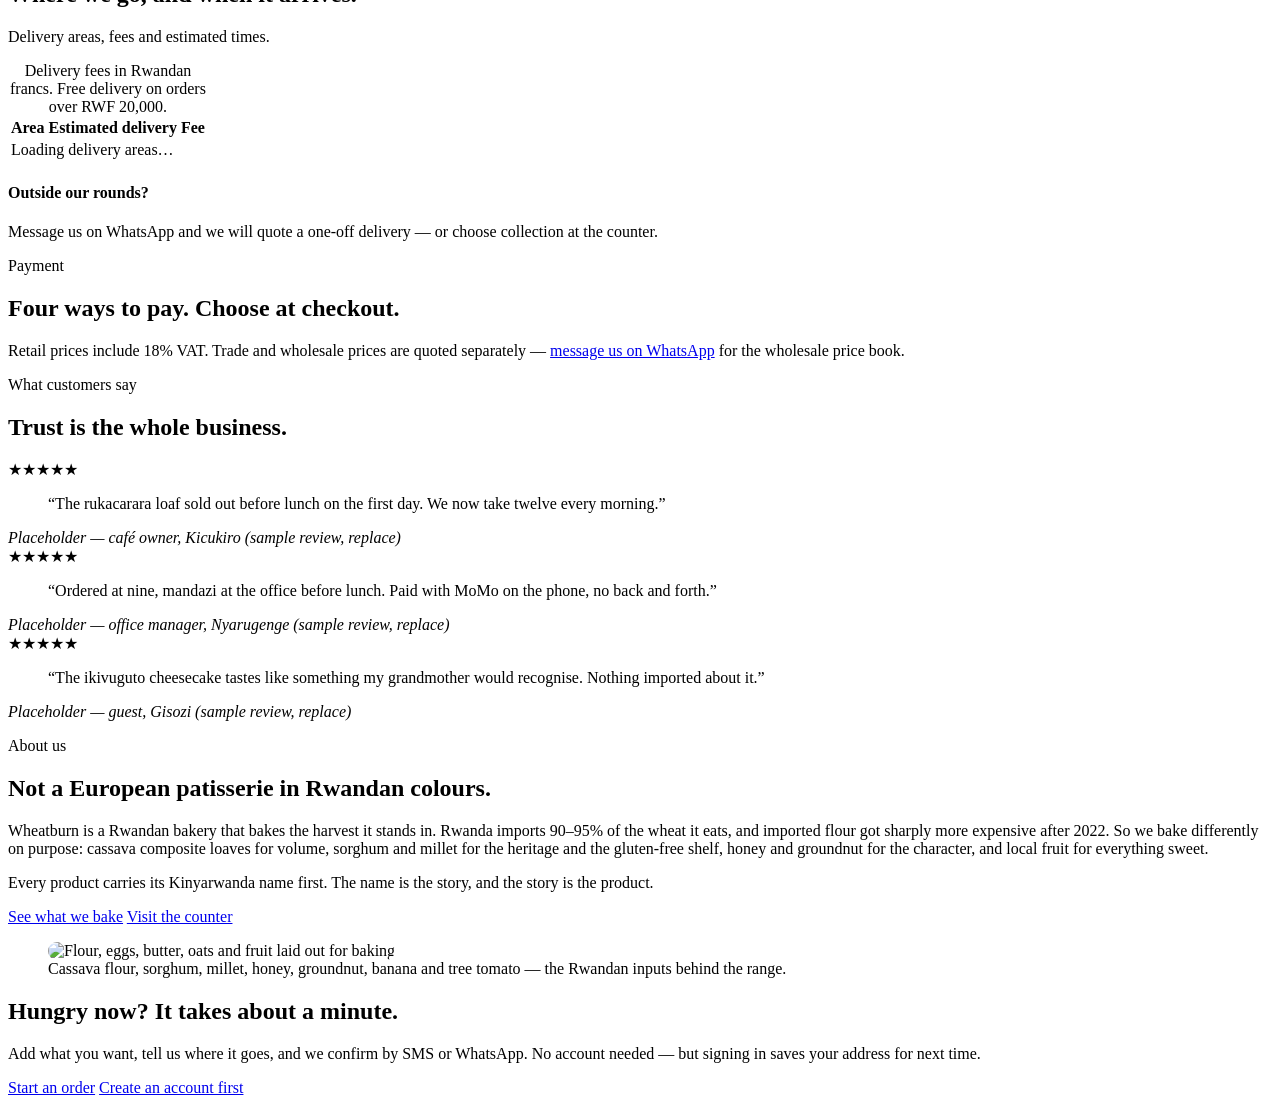
==== commit 49652d2d: "Place hero and about photos, fix stray tag" ====
--- a/public/index.html
+++ b/public/index.html
@@ -236,7 +236,7 @@
         </div>
       </div>
       <figure class="media">
-        <img  src="food.png" alt="Ingredients on a wooden table" style="width:100%; max-width:600px; height:auto; border-radius:12px;">
+        <img src="/assets/img/ingredients-flatlay.jpg" alt="Flour, eggs, butter, oats and fruit laid out for baking" loading="lazy" style="width:100%; max-width:600px; height:auto; border-radius:12px;">
         <figcaption>Cassava flour, sorghum, millet, honey, groundnut, banana and tree tomato — the Rwandan inputs behind the range.</figcaption>
       </figure>
     </div>
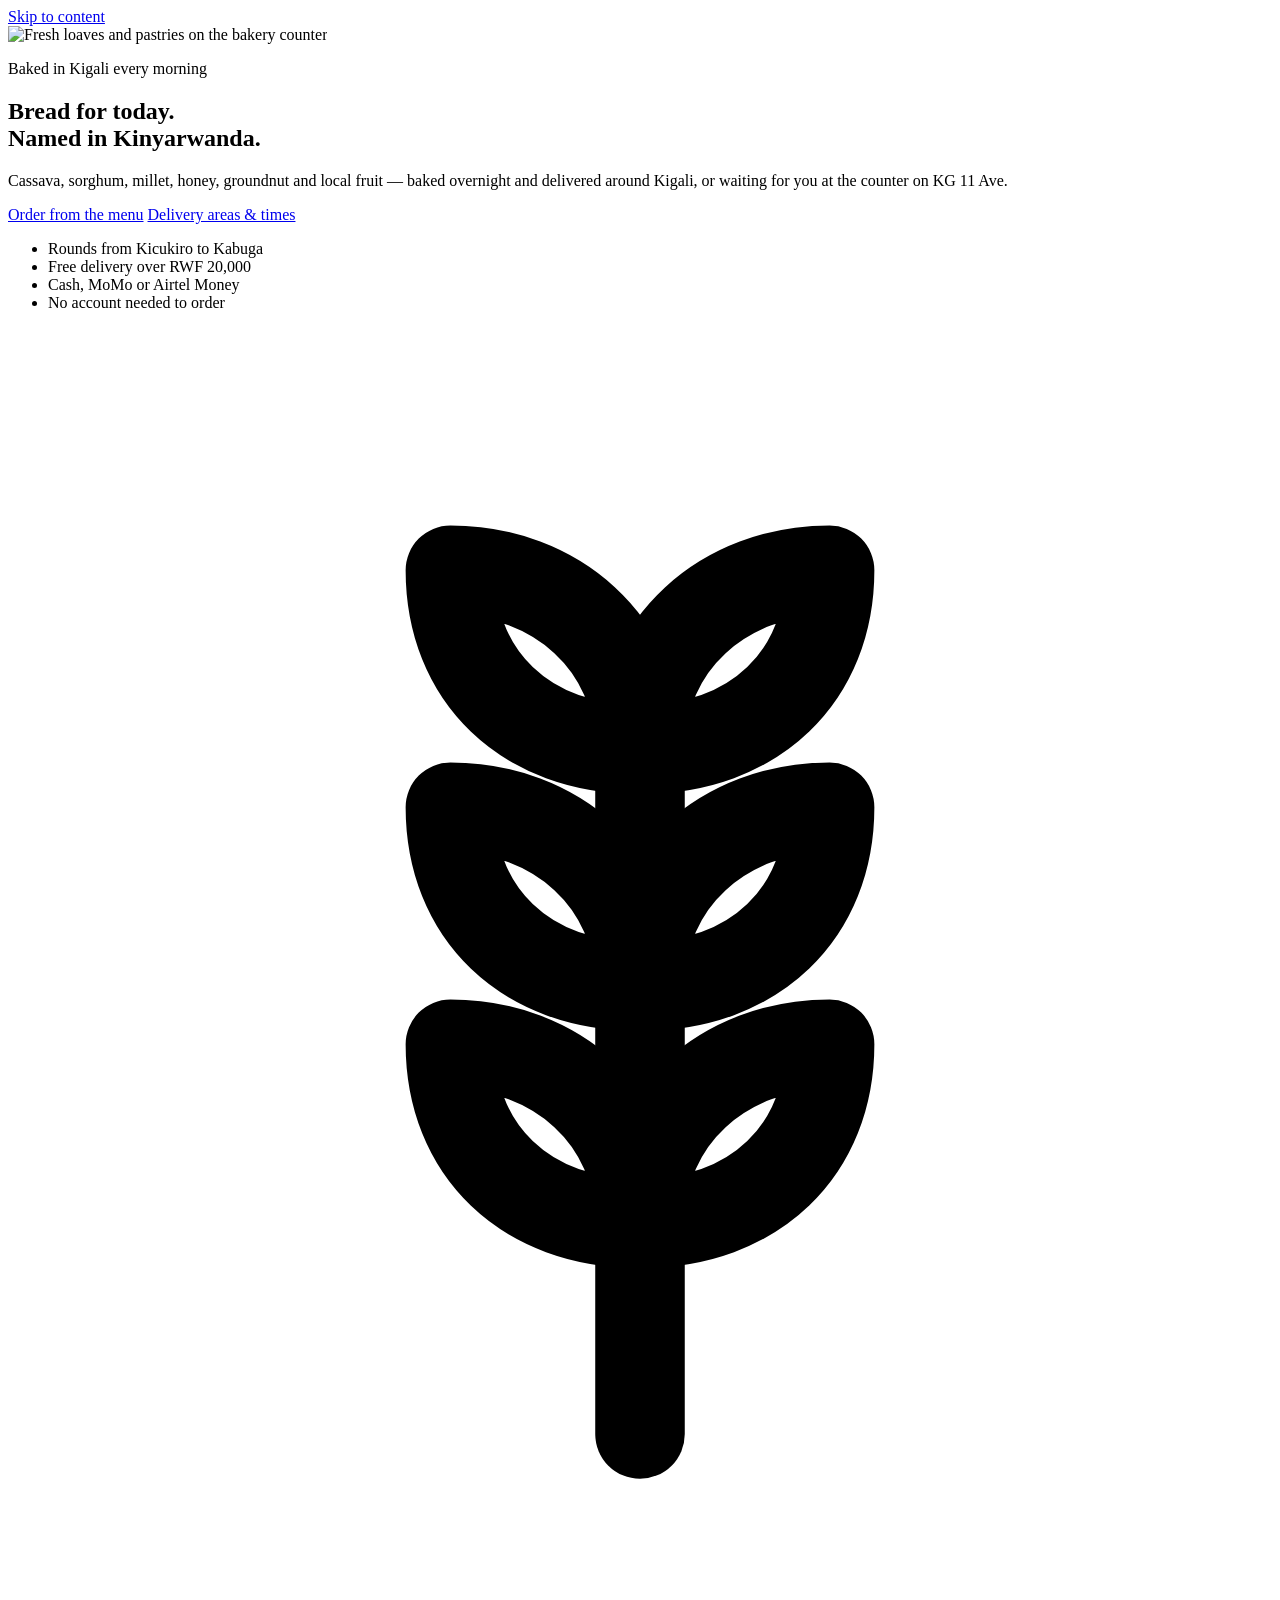
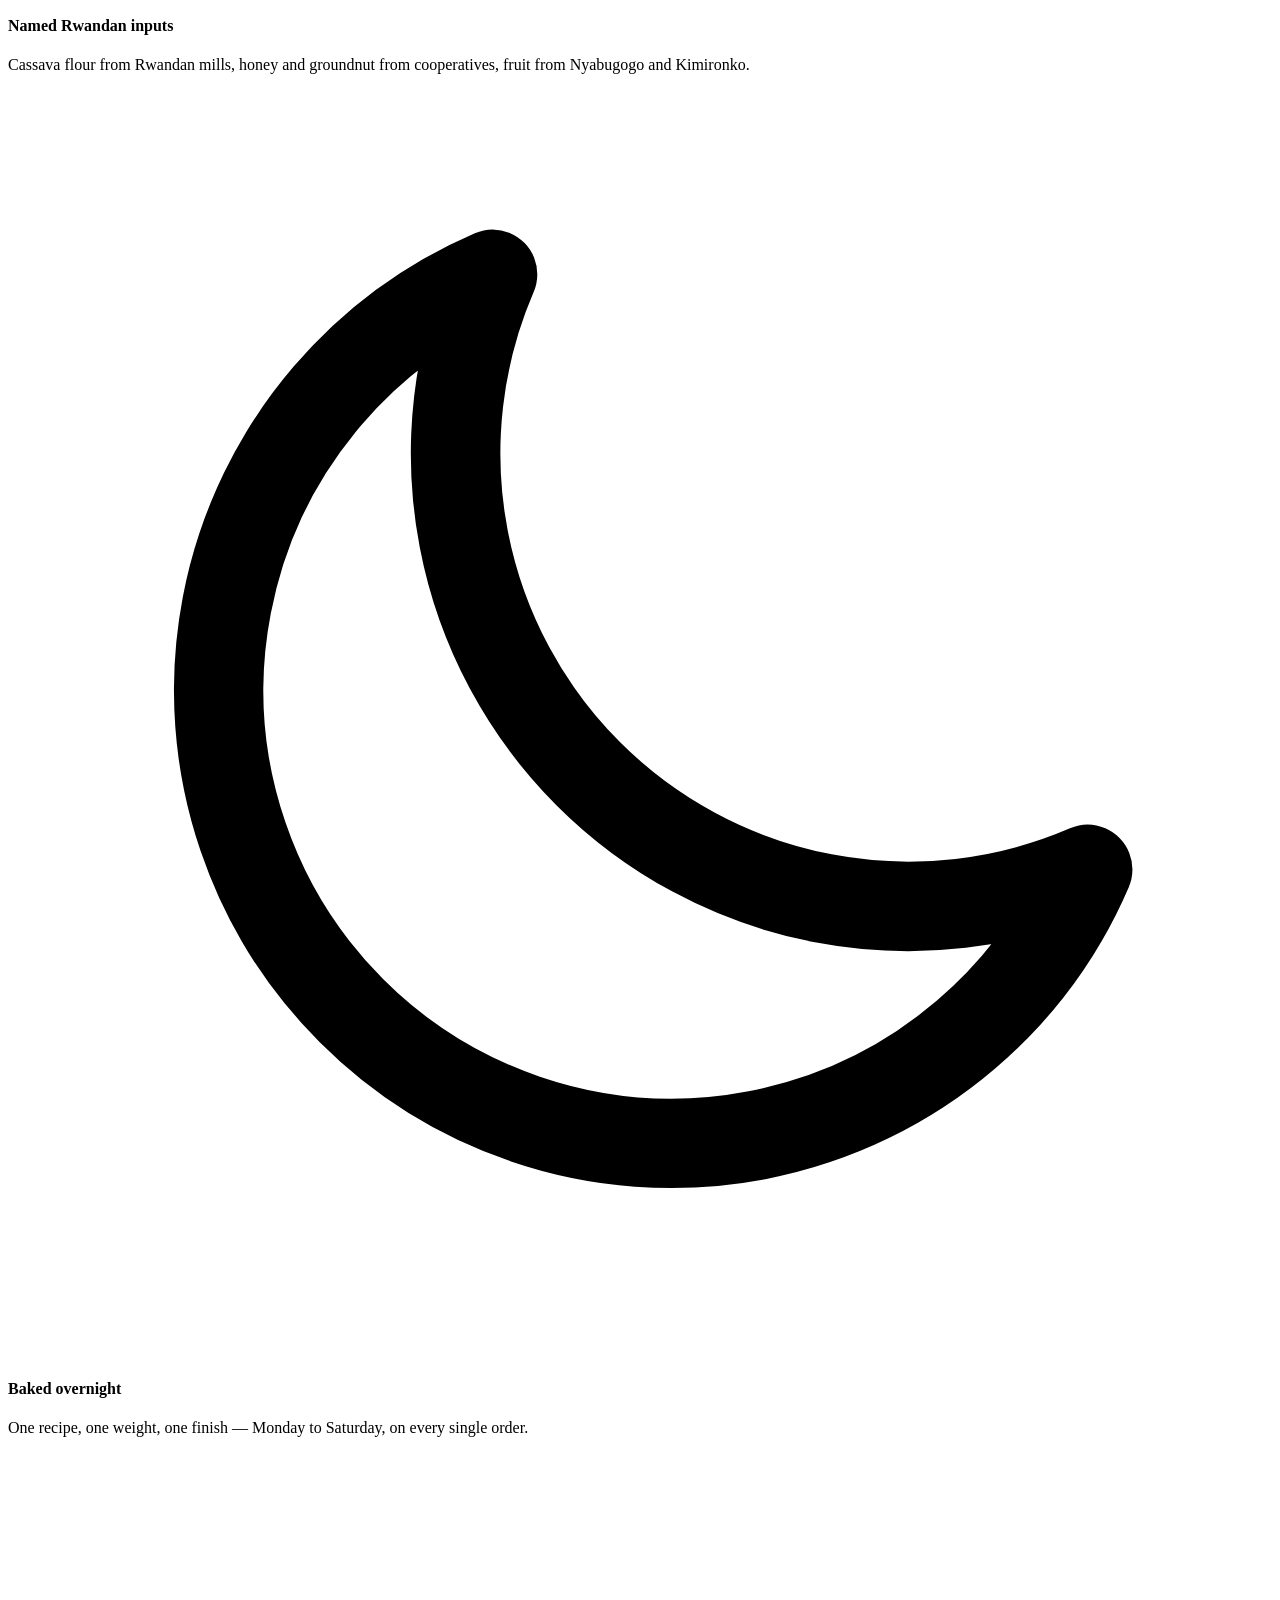
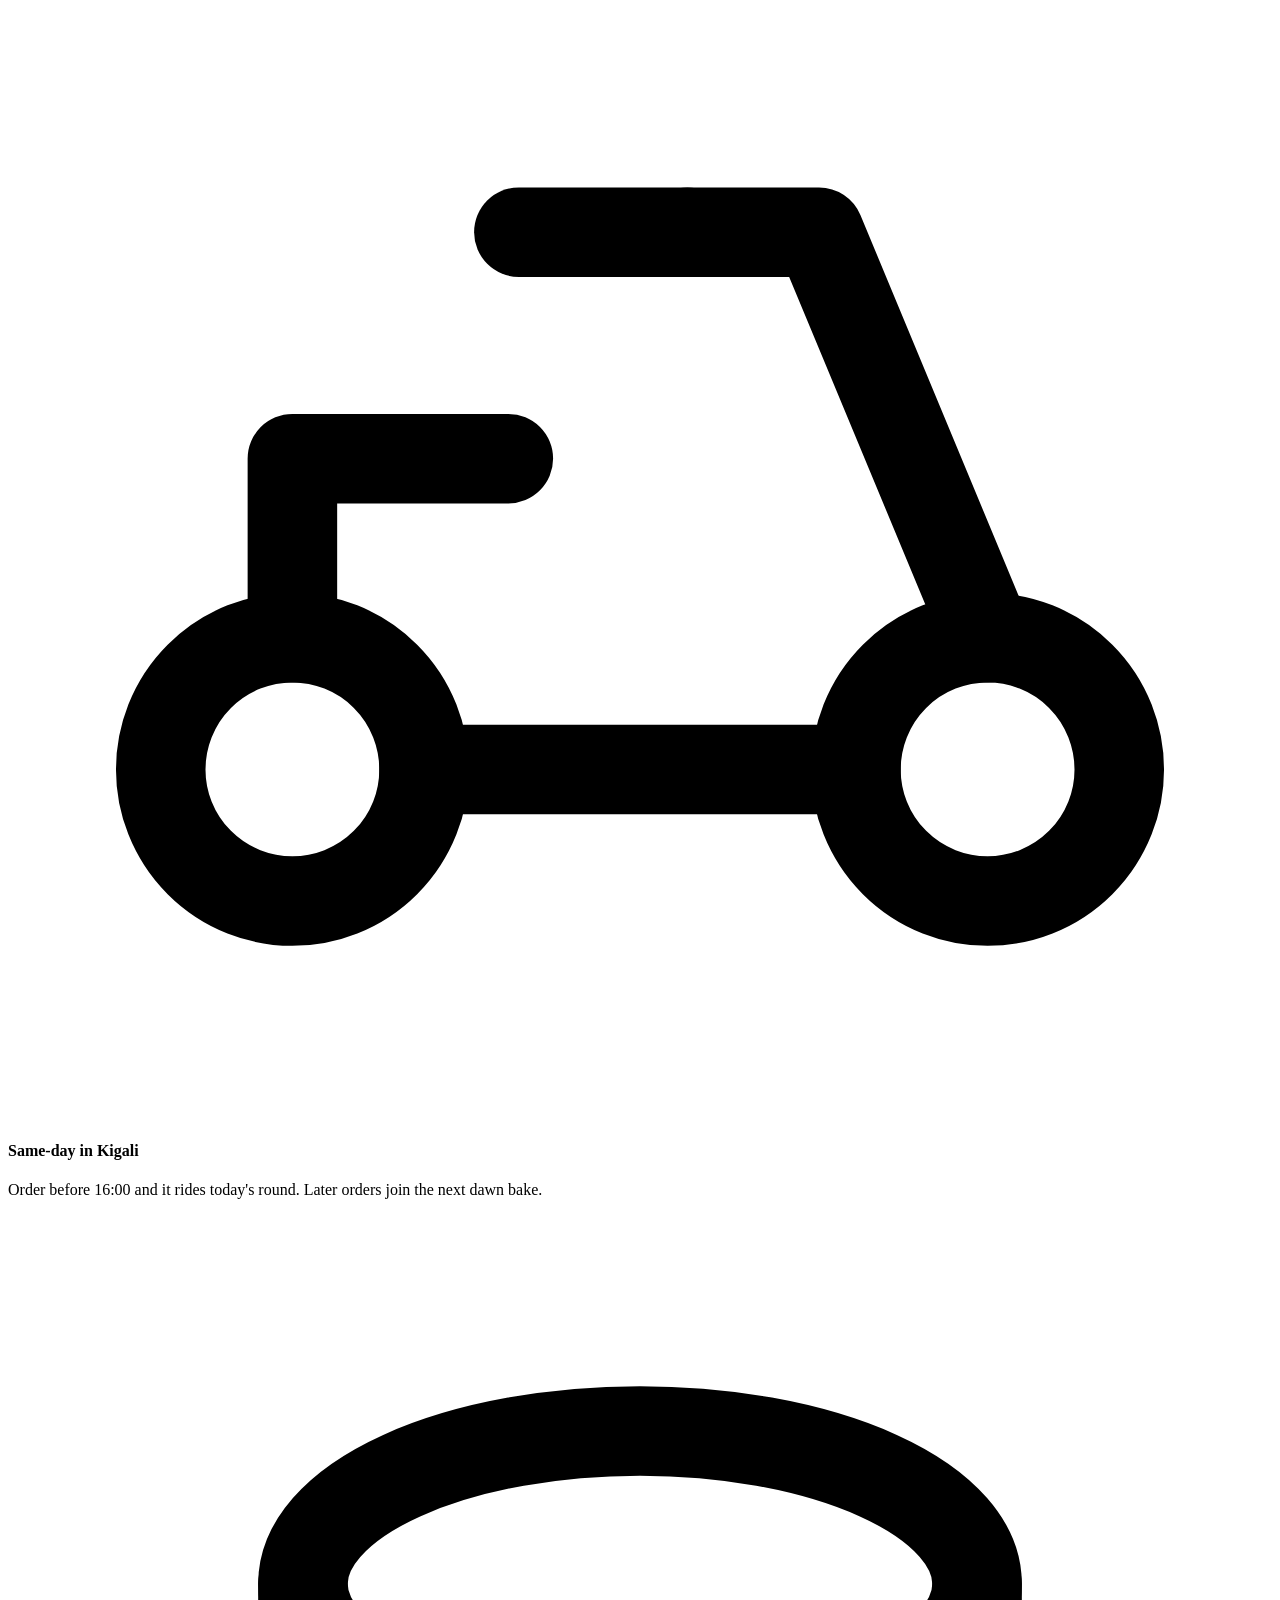
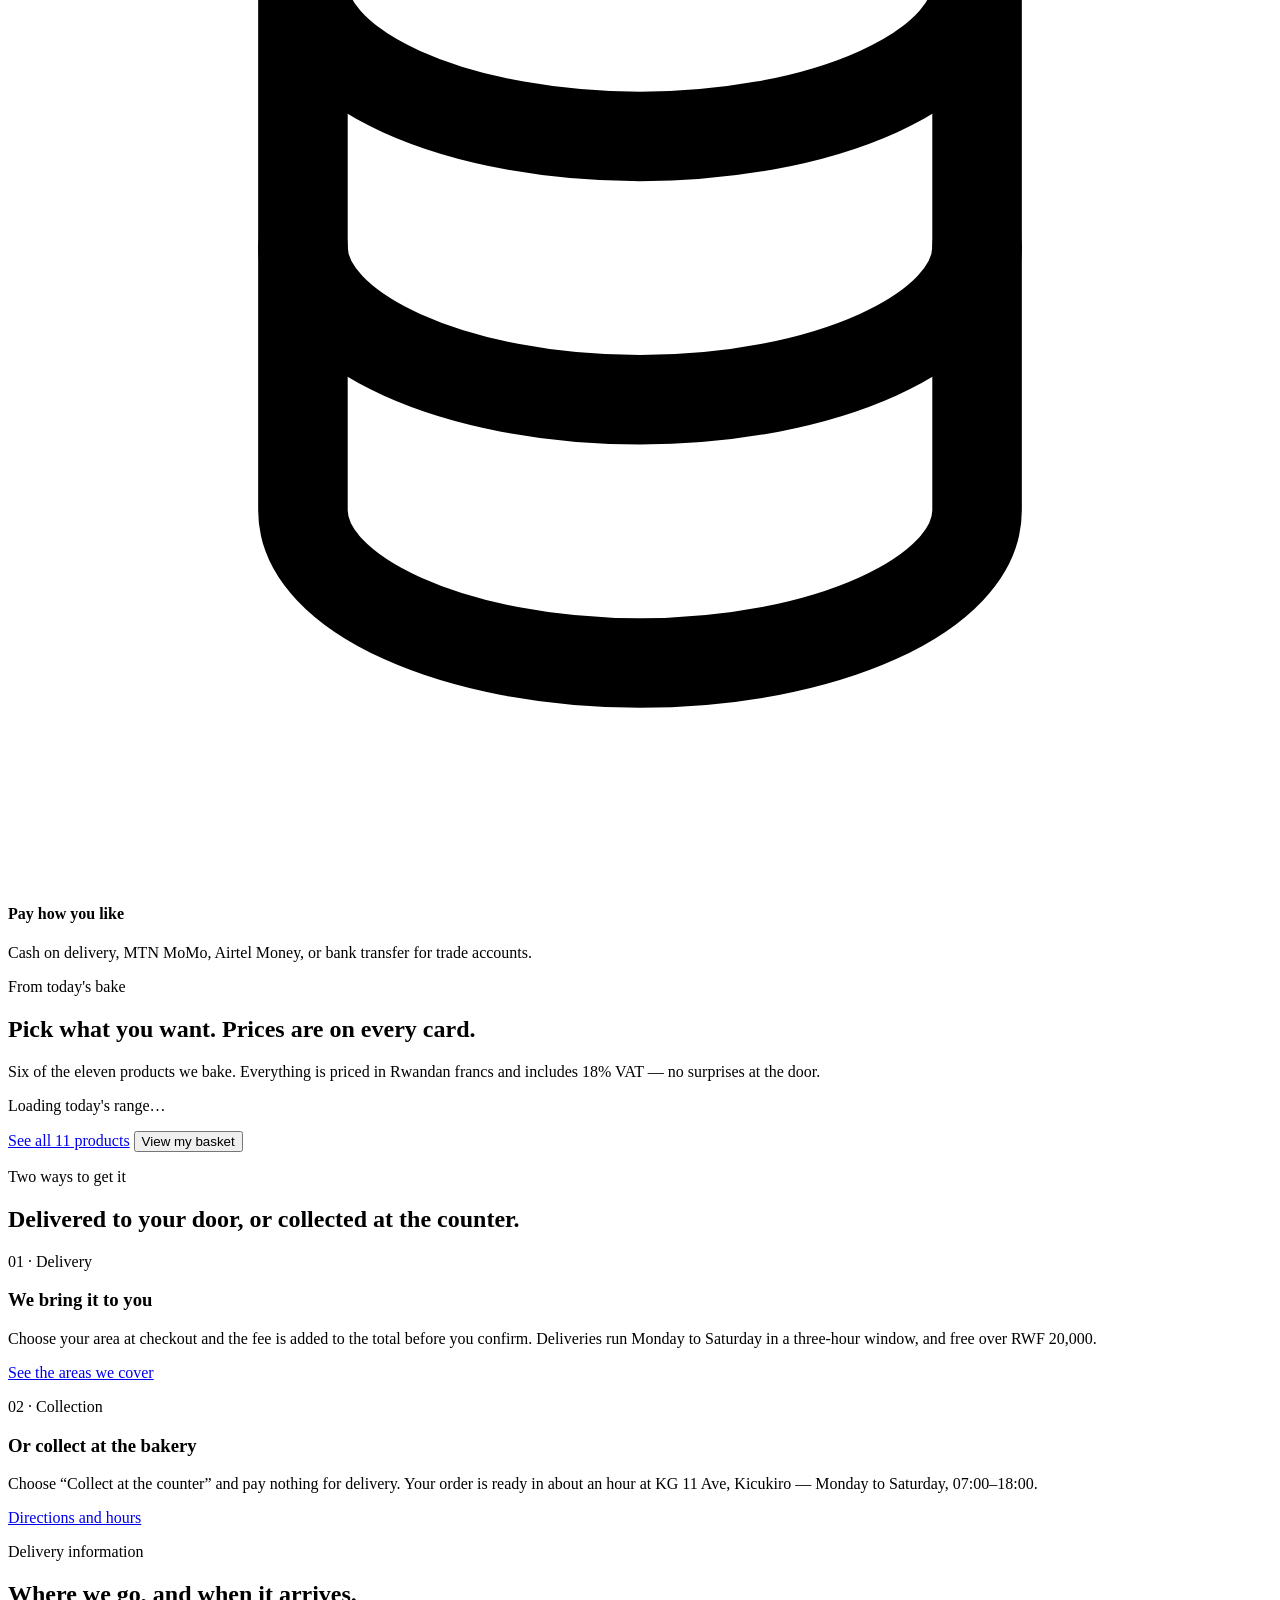
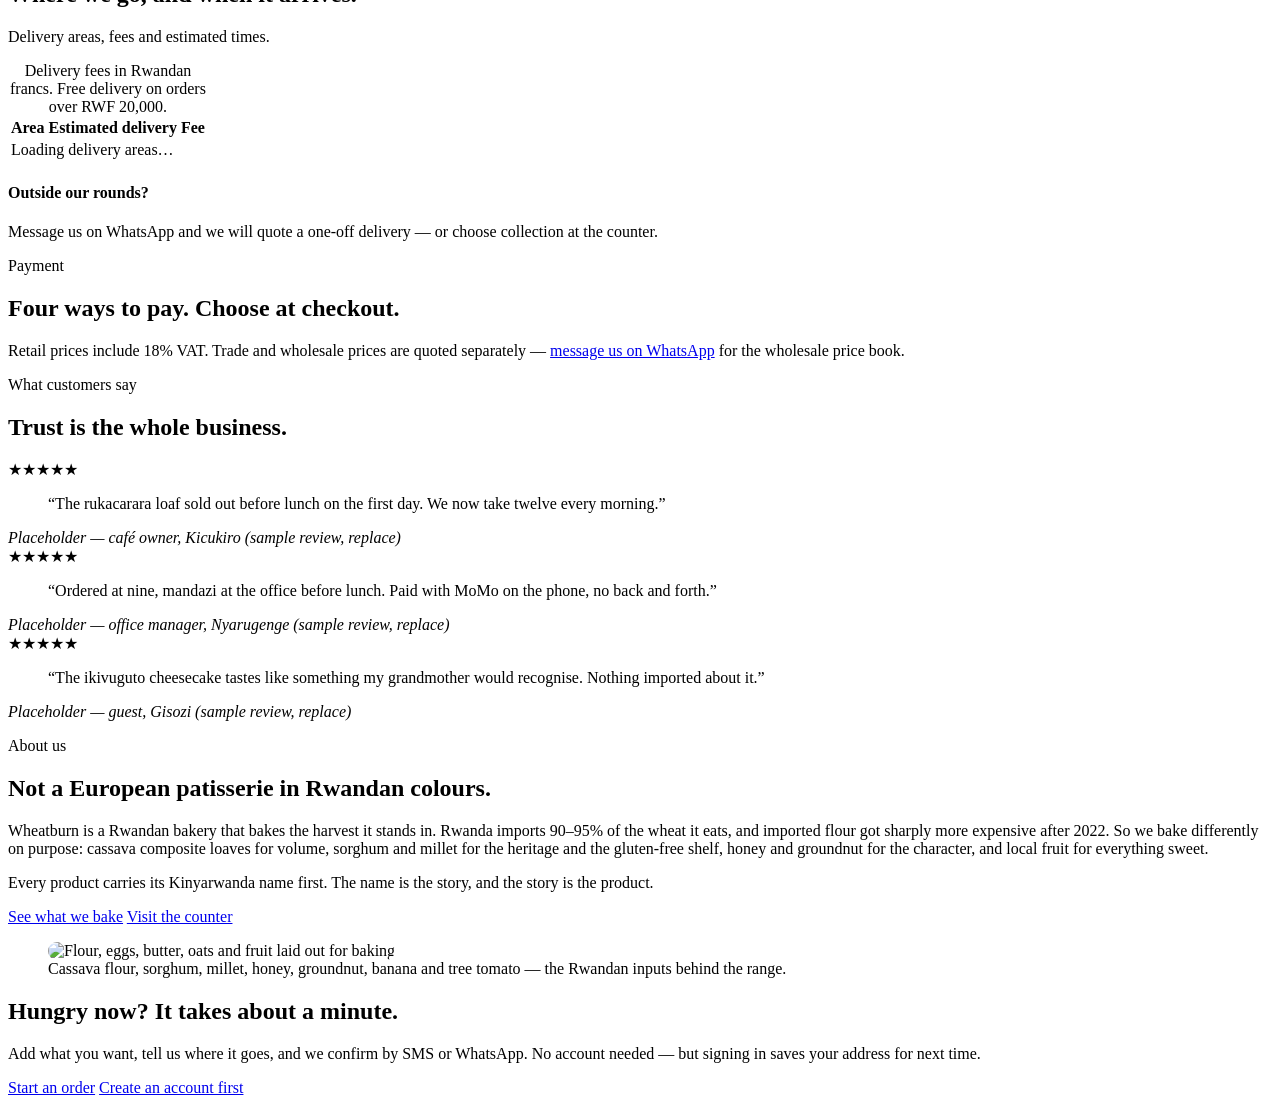
==== commit 29cfd97c: "Fix hero image, add bread photo to menu" ====
--- a/public/index.html
+++ b/public/index.html
@@ -28,7 +28,7 @@
 
   <!-- ============================ hero ============================ -->
   <section class="hero">
-    <img class="hero-bg" src="/assets/img/bakery-hero.png" alt="Baker preparing fresh rolls at Wheatburn">
+    <img class="hero-bg" src="/assets/img/hero-counter-dawn.jpg" alt="Fresh loaves and pastries on the bakery counter" fetchpriority="high">
     <div class="wrap">
       <p class="eyebrow">Baked in Kigali every morning</p>
       <h1>Bread for today.<br>Named in Kinyarwanda.</h1>
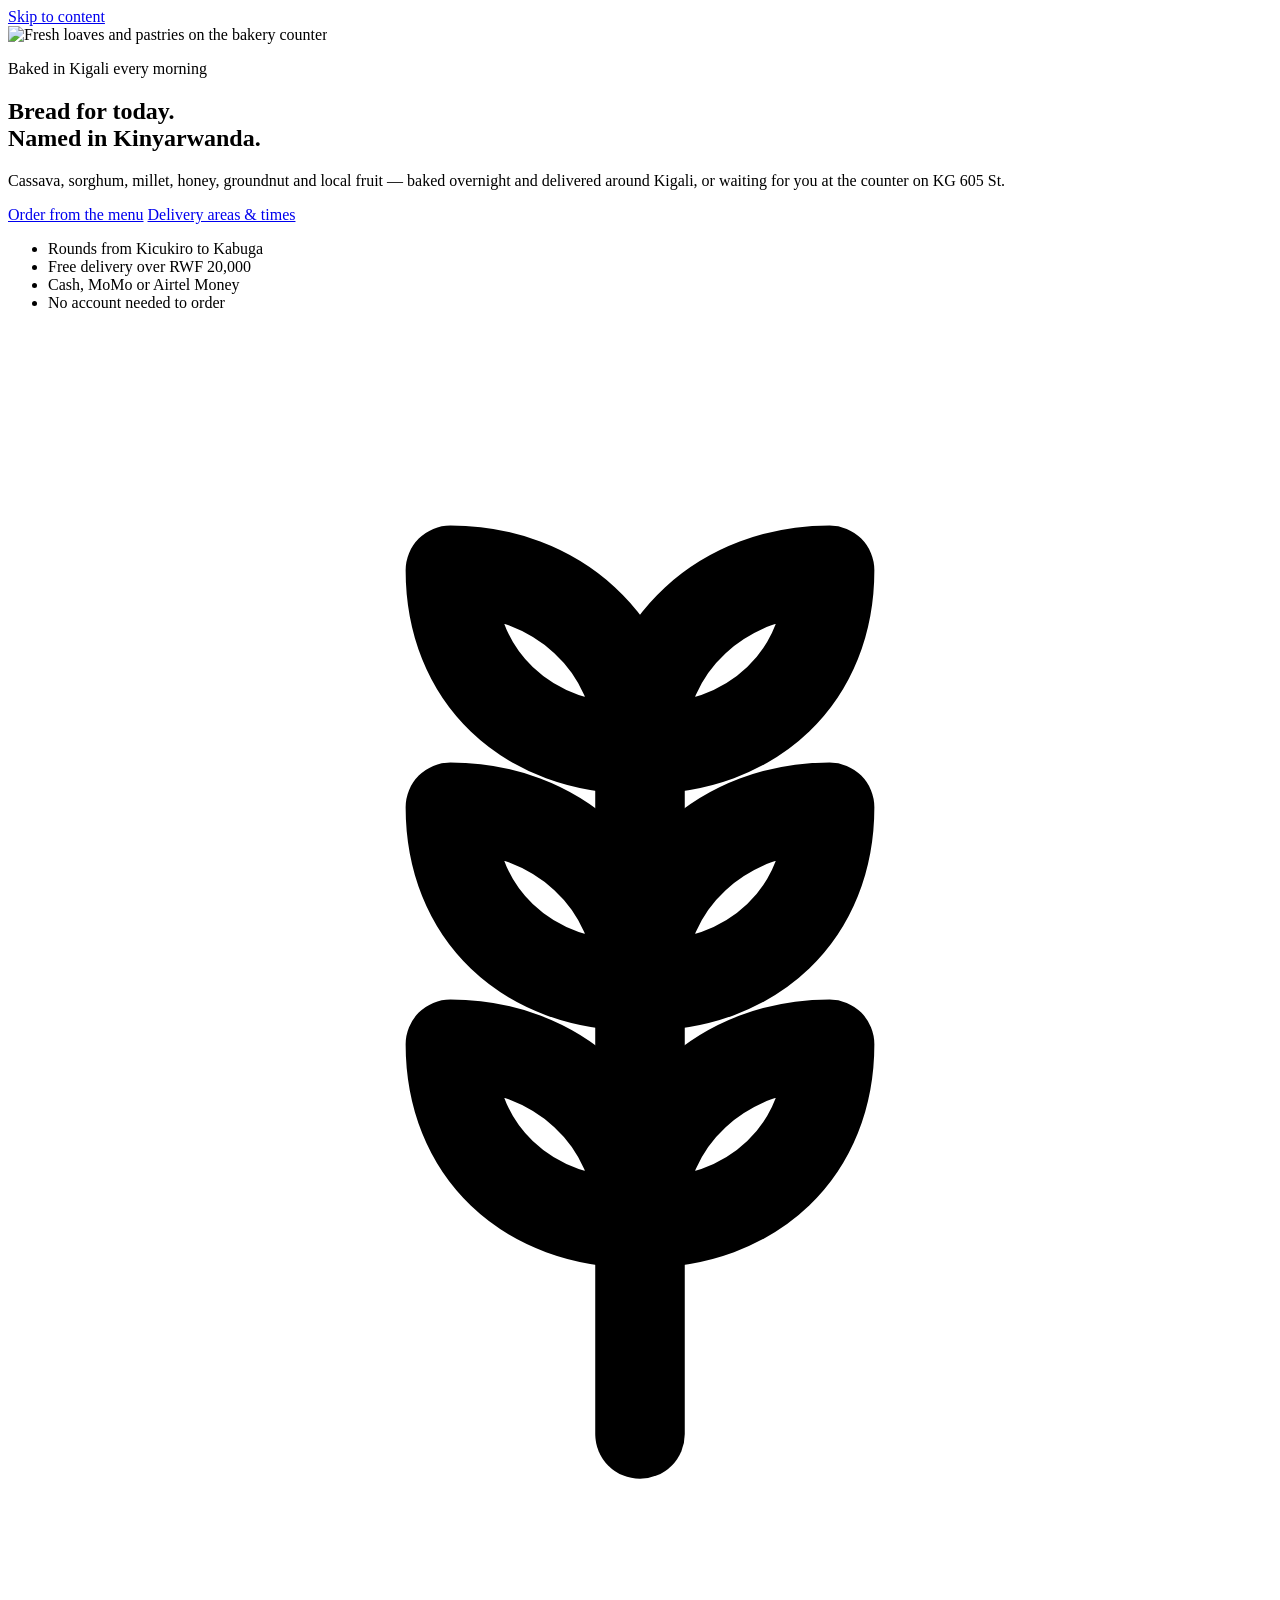
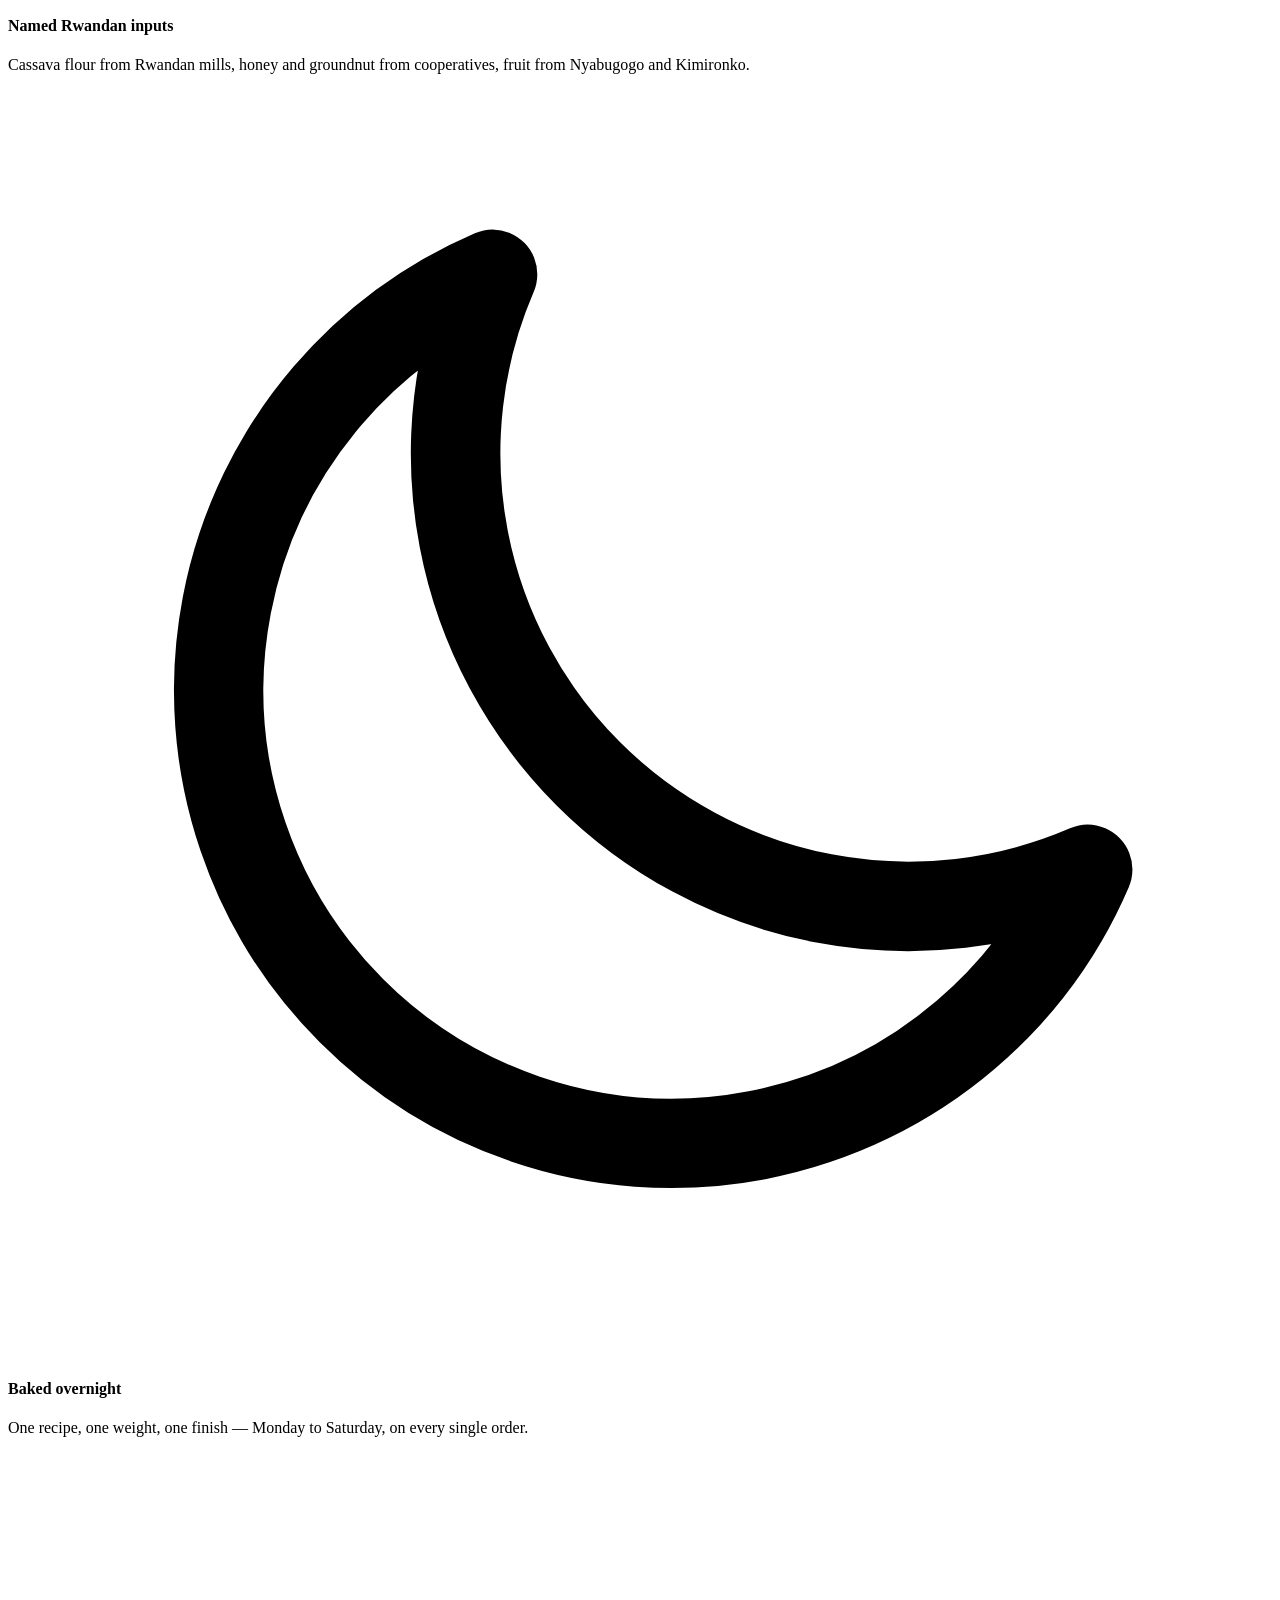
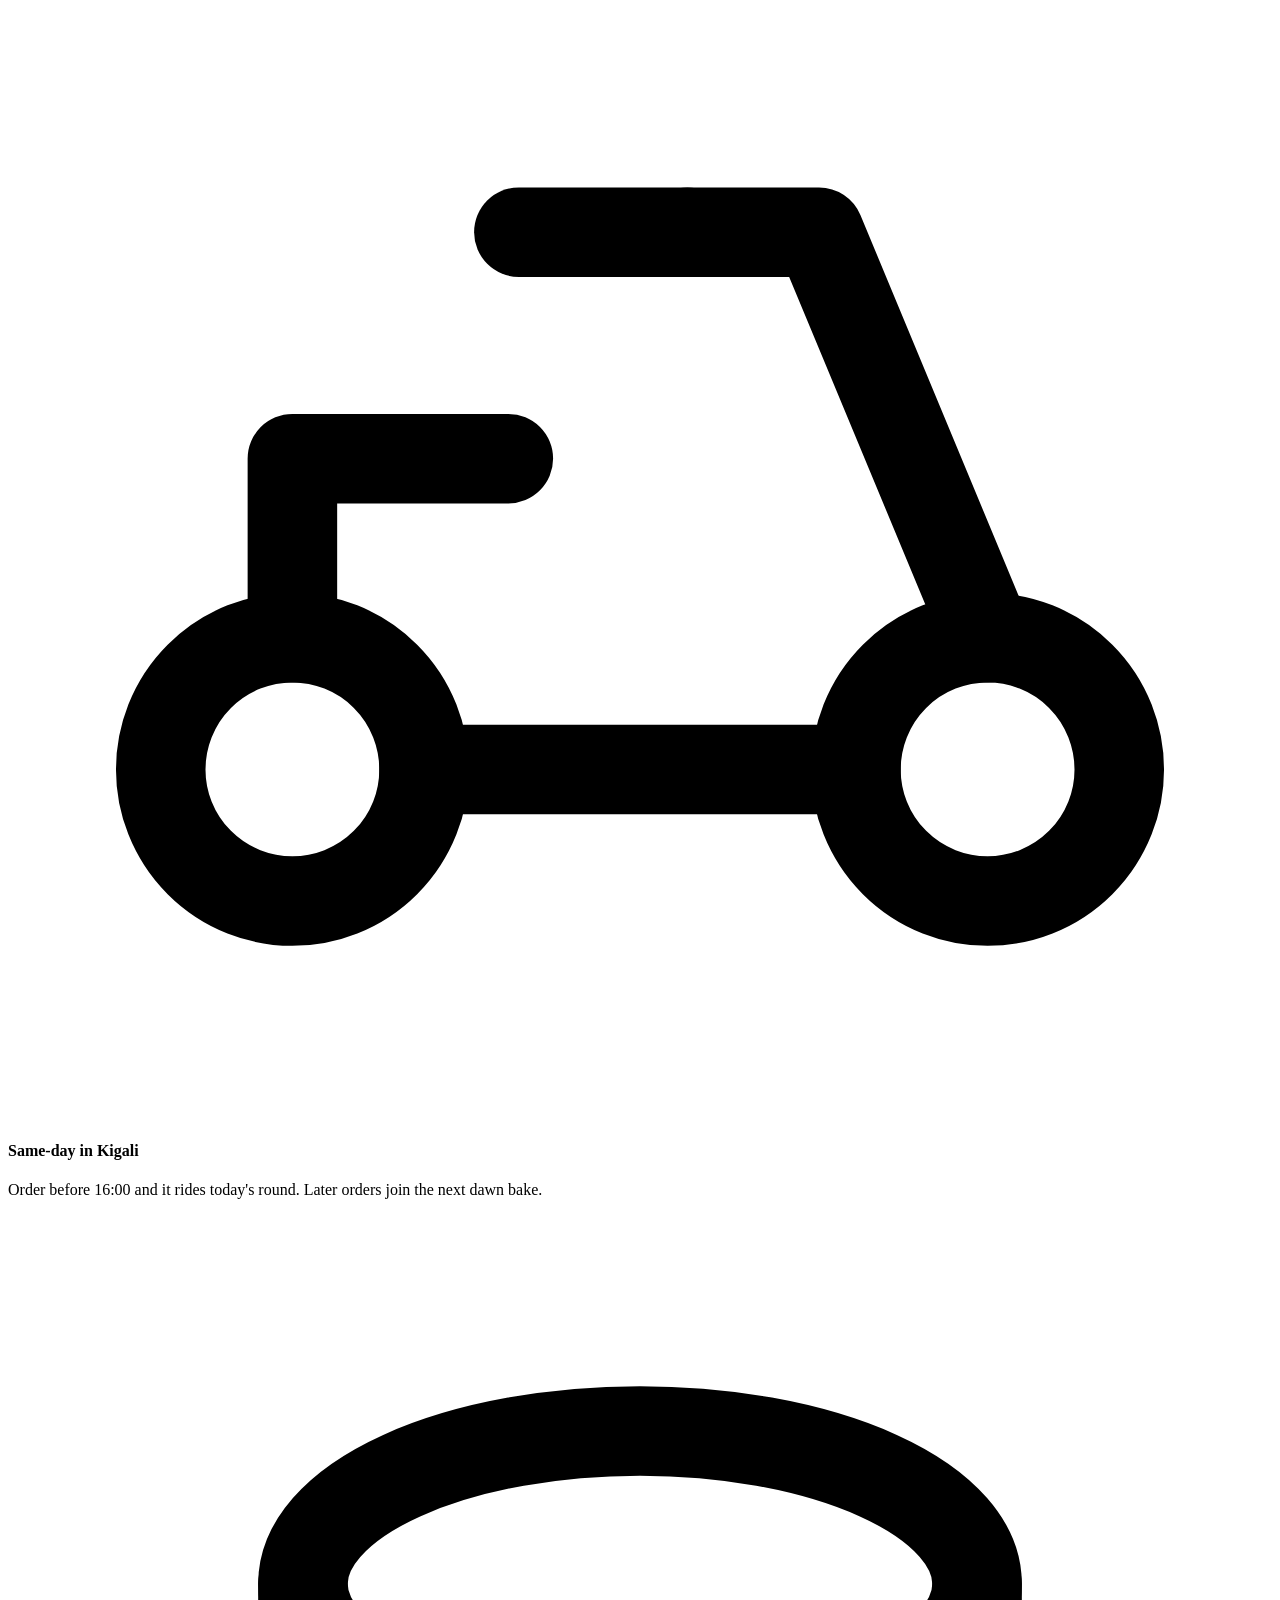
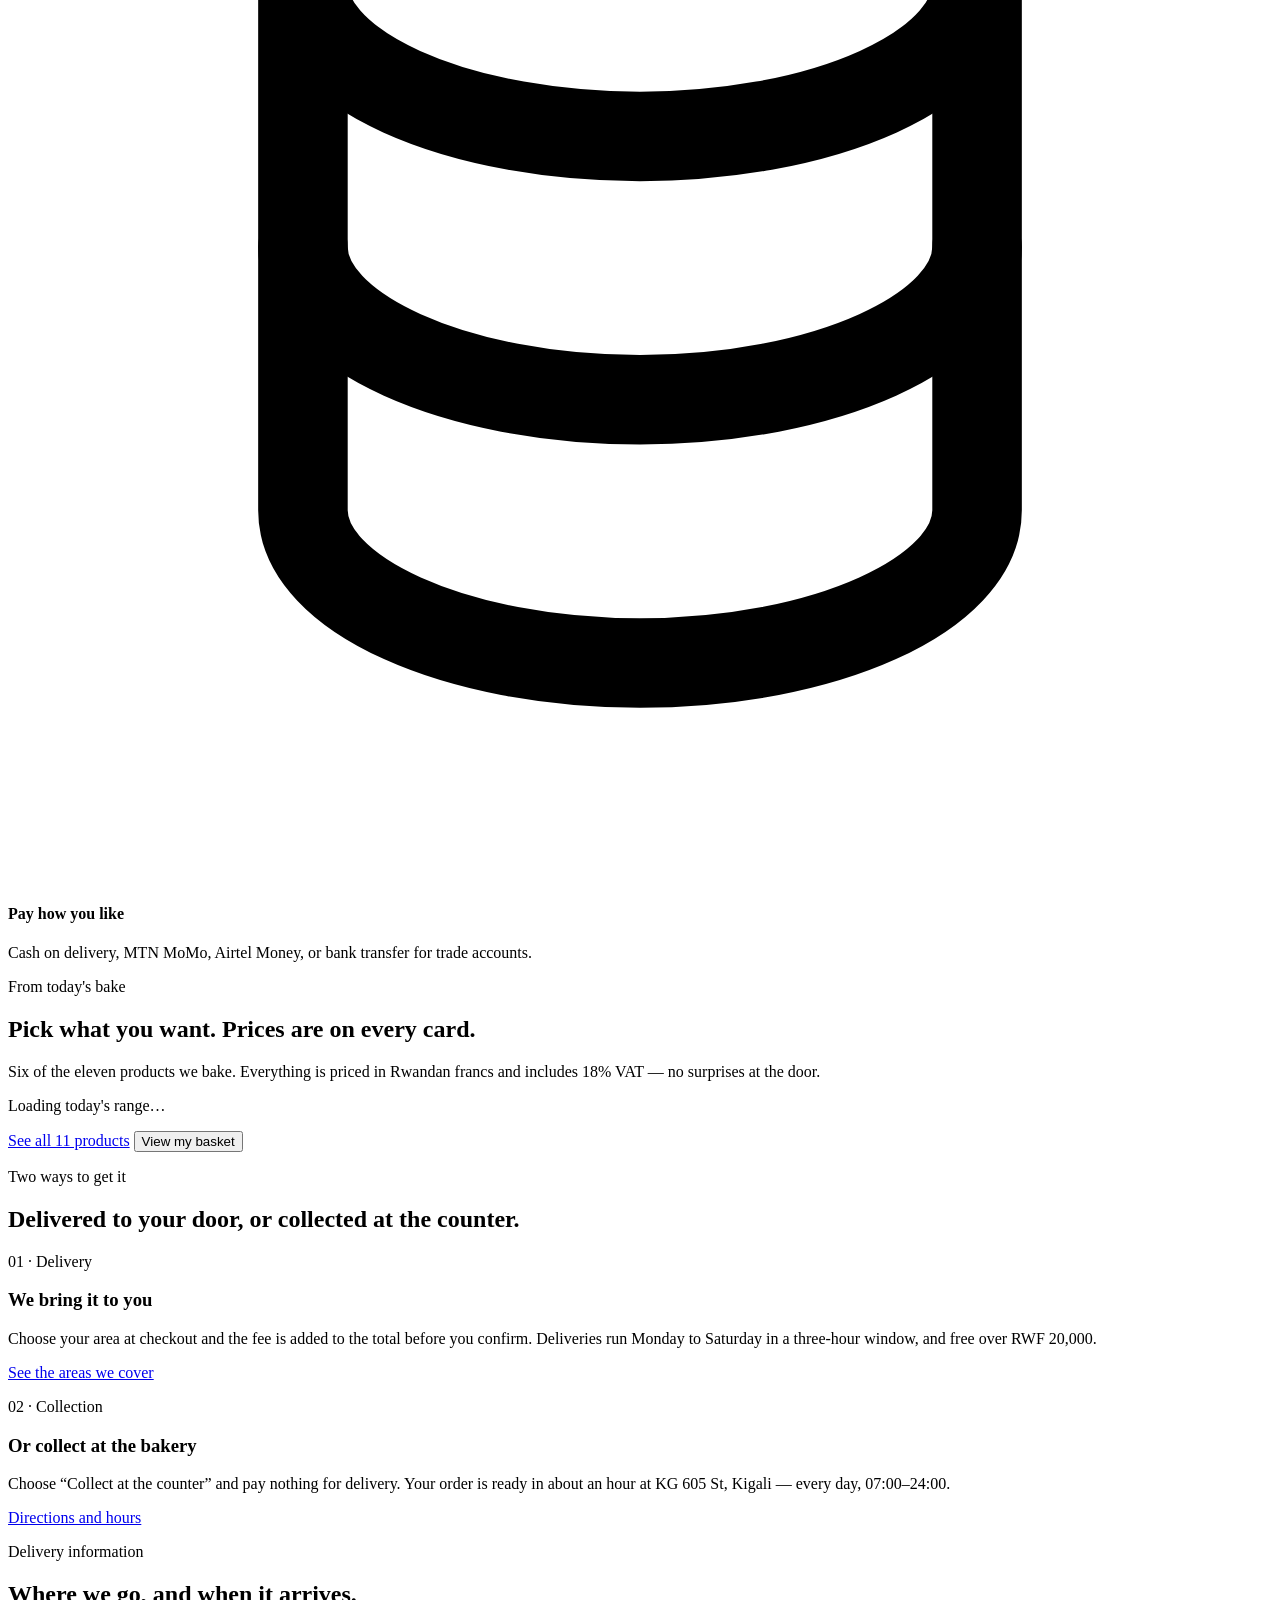
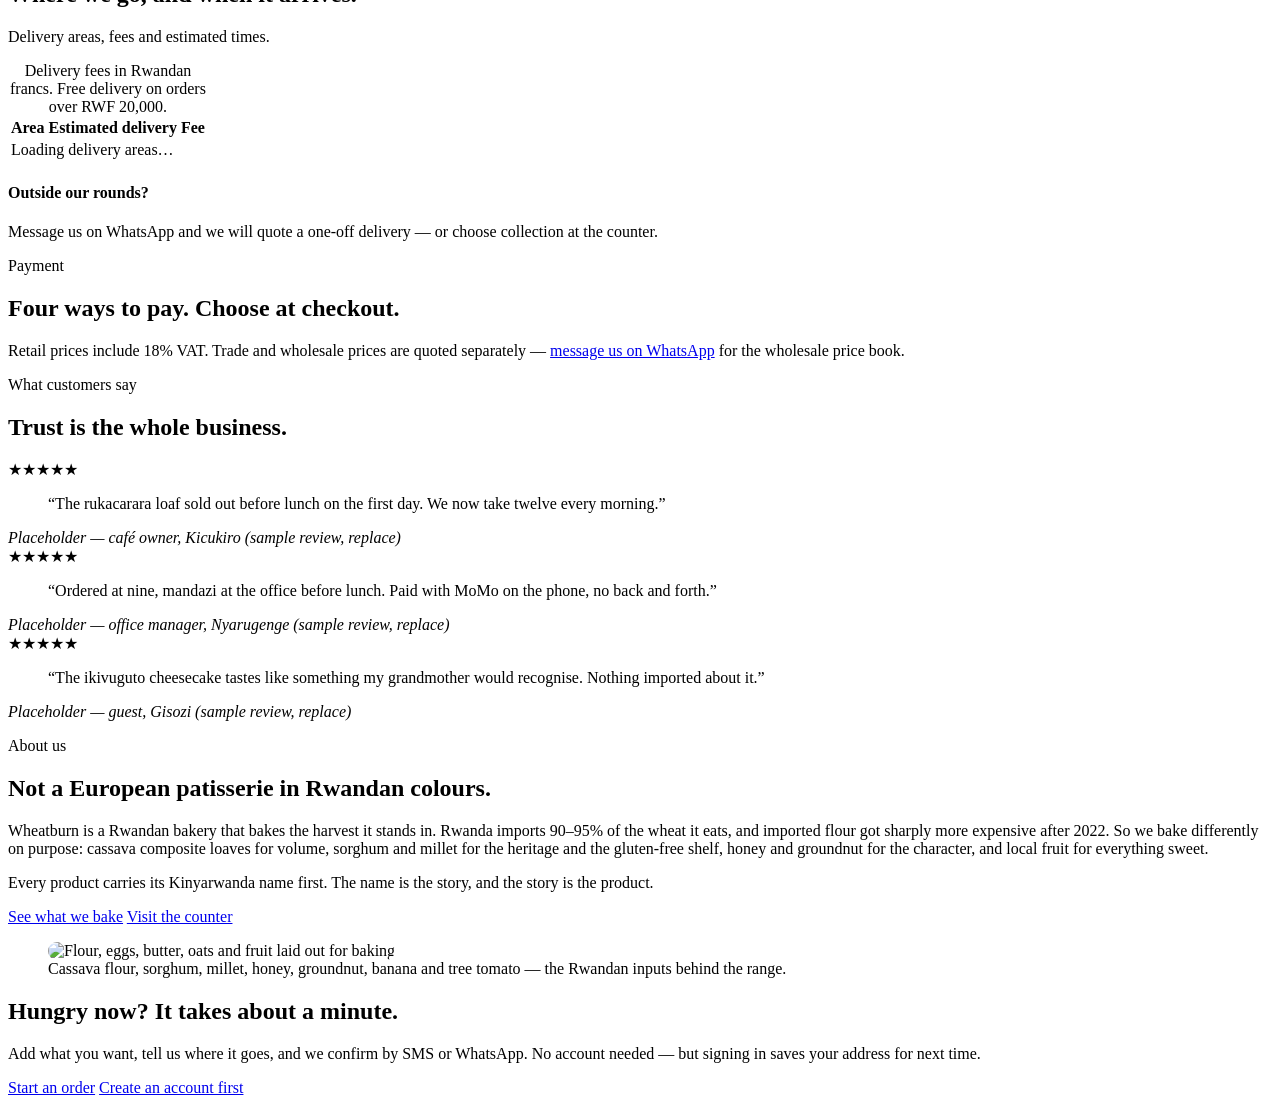
==== commit de5dba4a: "Update address and hours" ====
--- a/public/index.html
+++ b/public/index.html
@@ -33,7 +33,7 @@
       <p class="eyebrow">Baked in Kigali every morning</p>
       <h1>Bread for today.<br>Named in Kinyarwanda.</h1>
       <p class="lede">Cassava, sorghum, millet, honey, groundnut and local fruit — baked overnight and
-      delivered around Kigali, or waiting for you at the counter on KG 11 Ave.</p>
+      delivered around Kigali, or waiting for you at the counter on KG 605 St.</p>
       <div class="btn-row">
         <a class="btn btn-light" href="/menu">Order from the menu</a>
         <a class="btn btn-outline-light" href="#delivery">Delivery areas &amp; times</a>
@@ -144,7 +144,7 @@
           <span class="num">02 · Collection</span>
           <h3>Or collect at the bakery</h3>
           <p>Choose “Collect at the counter” and pay nothing for delivery. Your order is ready in about an
-          hour at KG 11 Ave, Kicukiro — Monday to Saturday, 07:00–18:00.</p>
+          hour at KG 605 St, Kigali — every day, 07:00–24:00.</p>
           <p class="mb-0"><a href="/contact">Directions and hours</a></p>
         </div>
       </div>
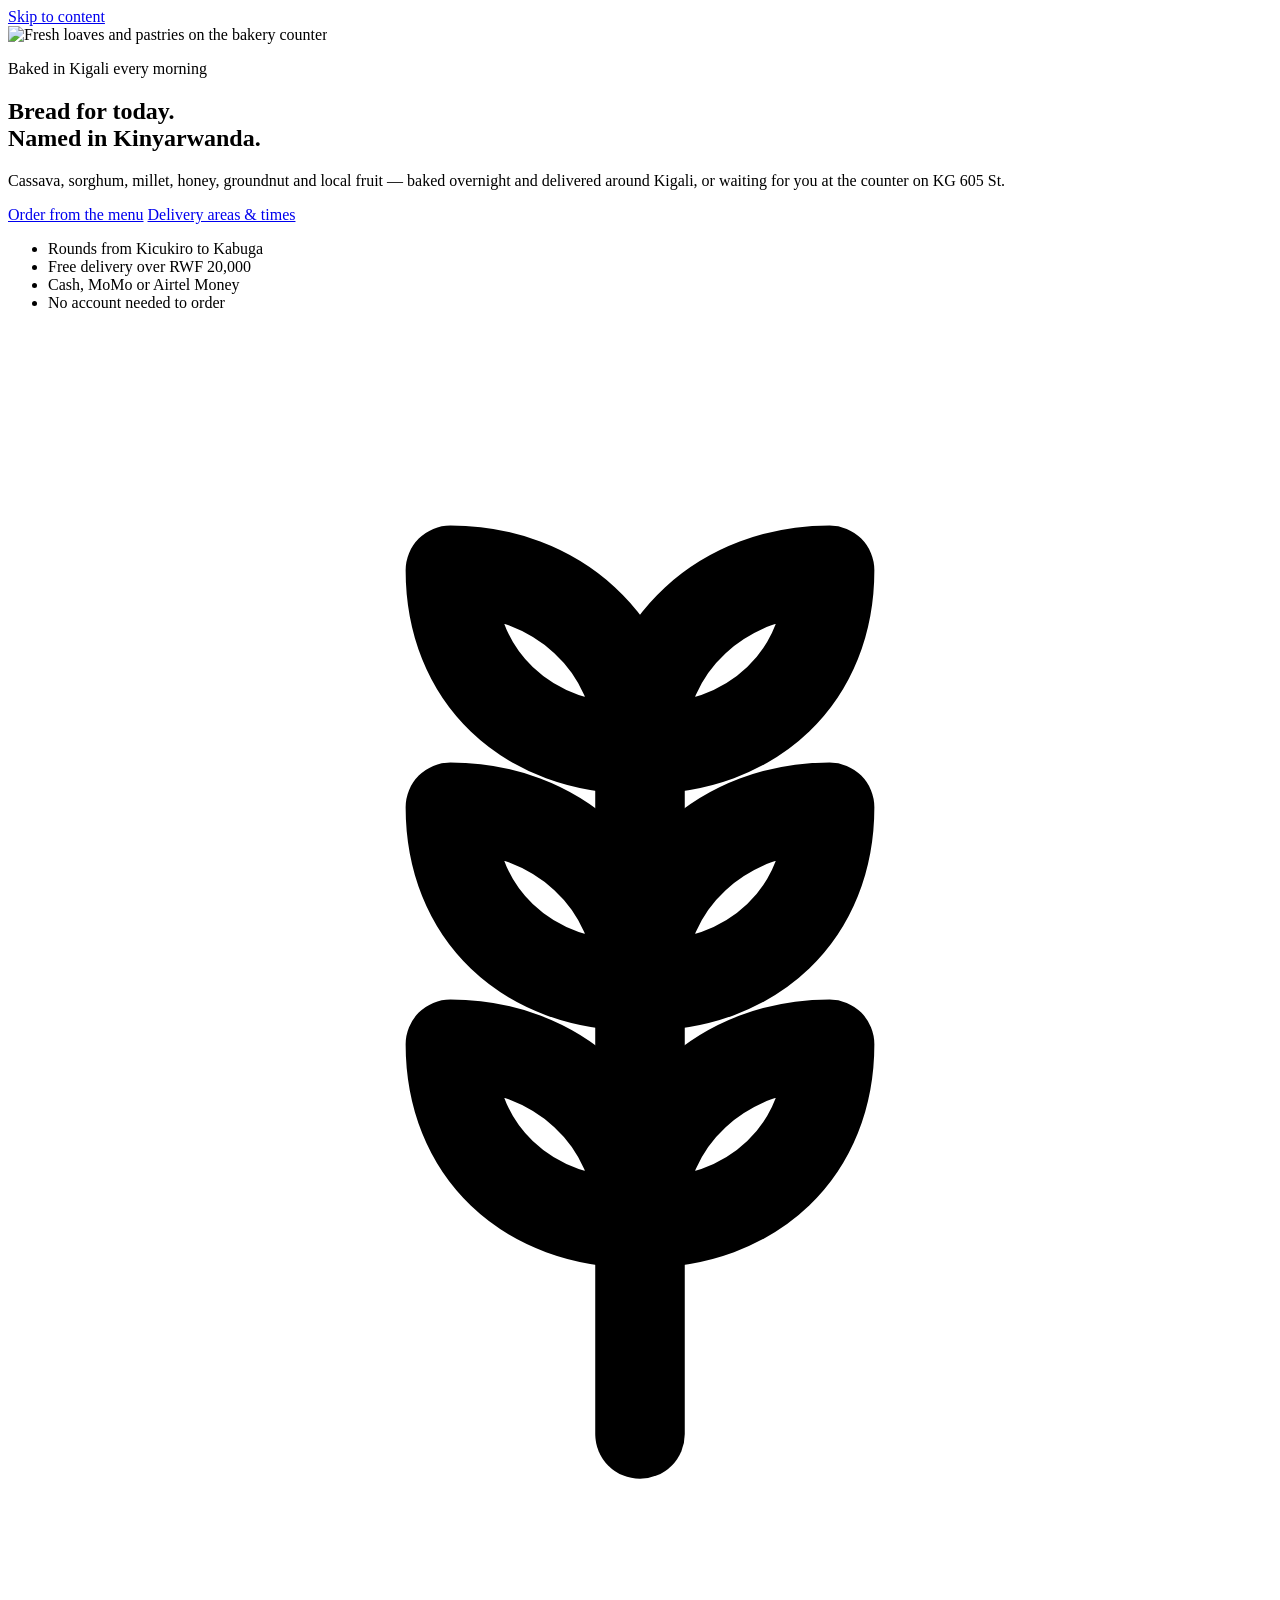
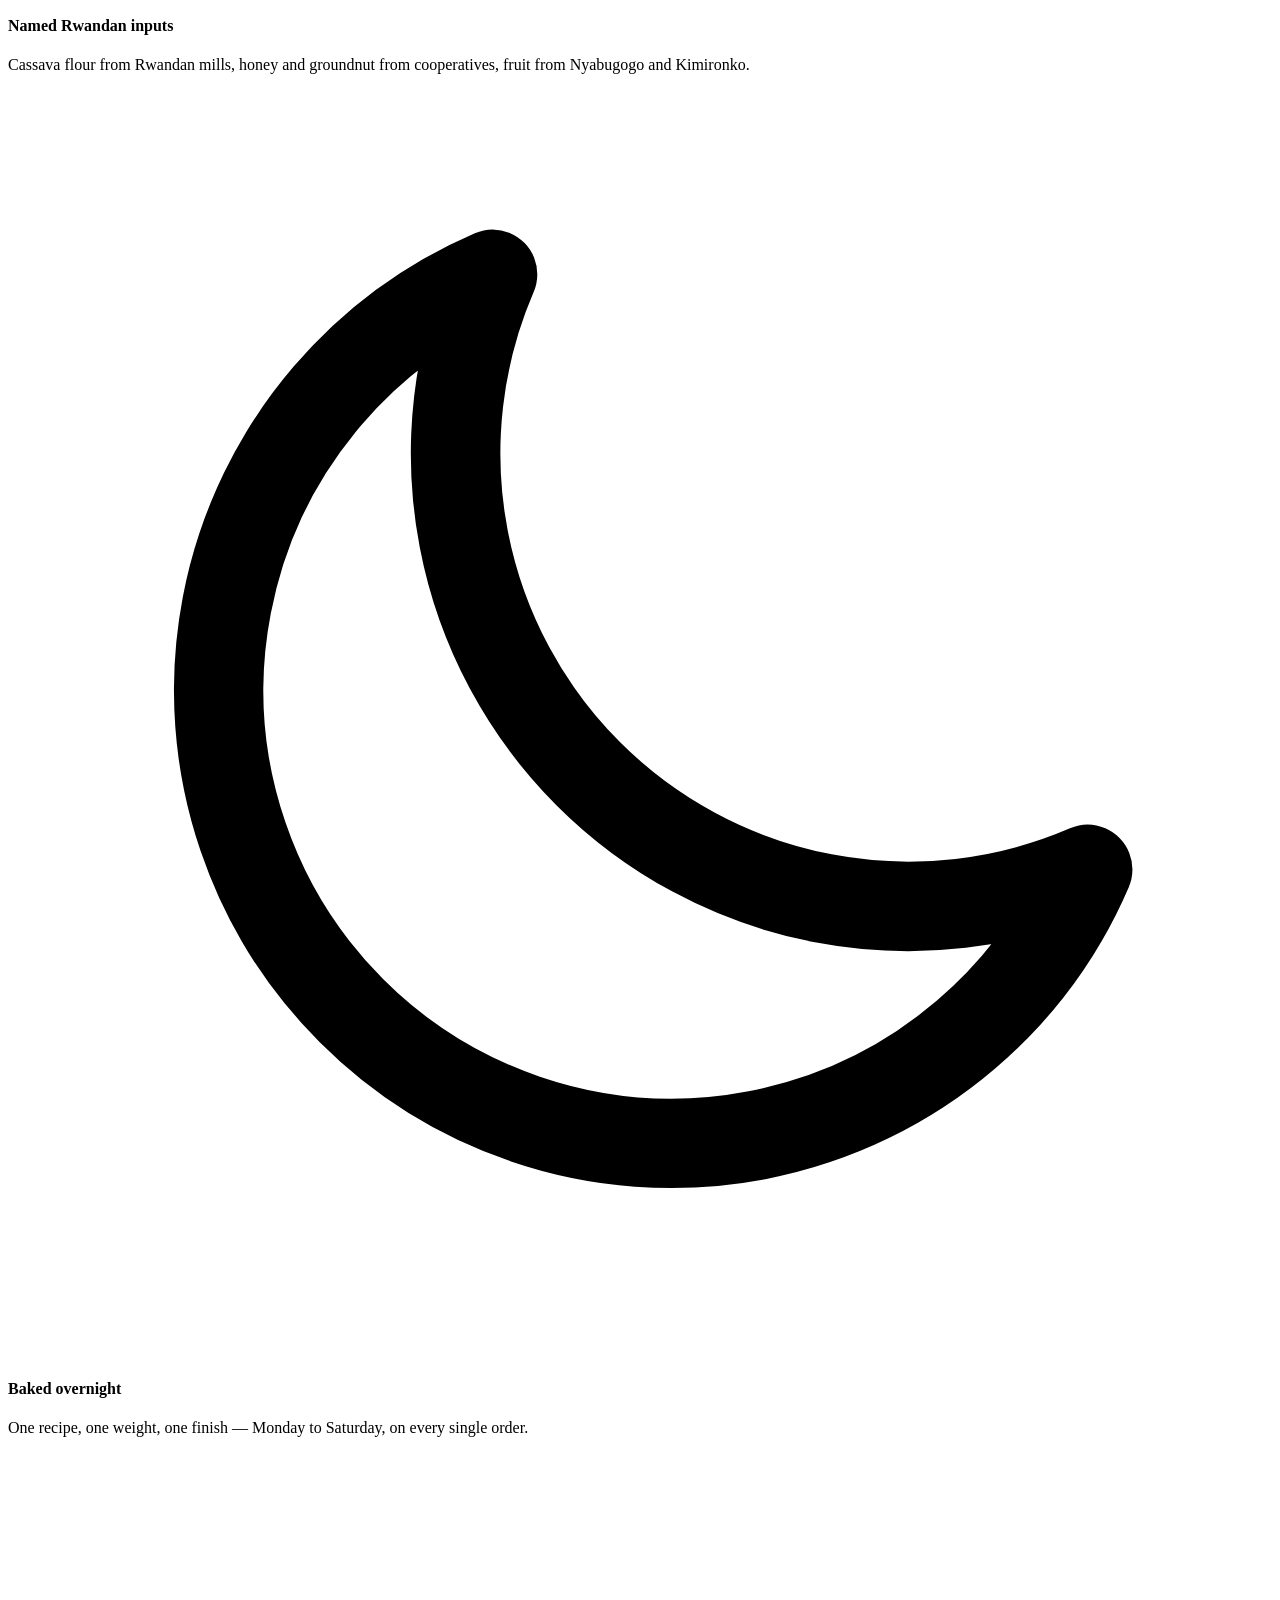
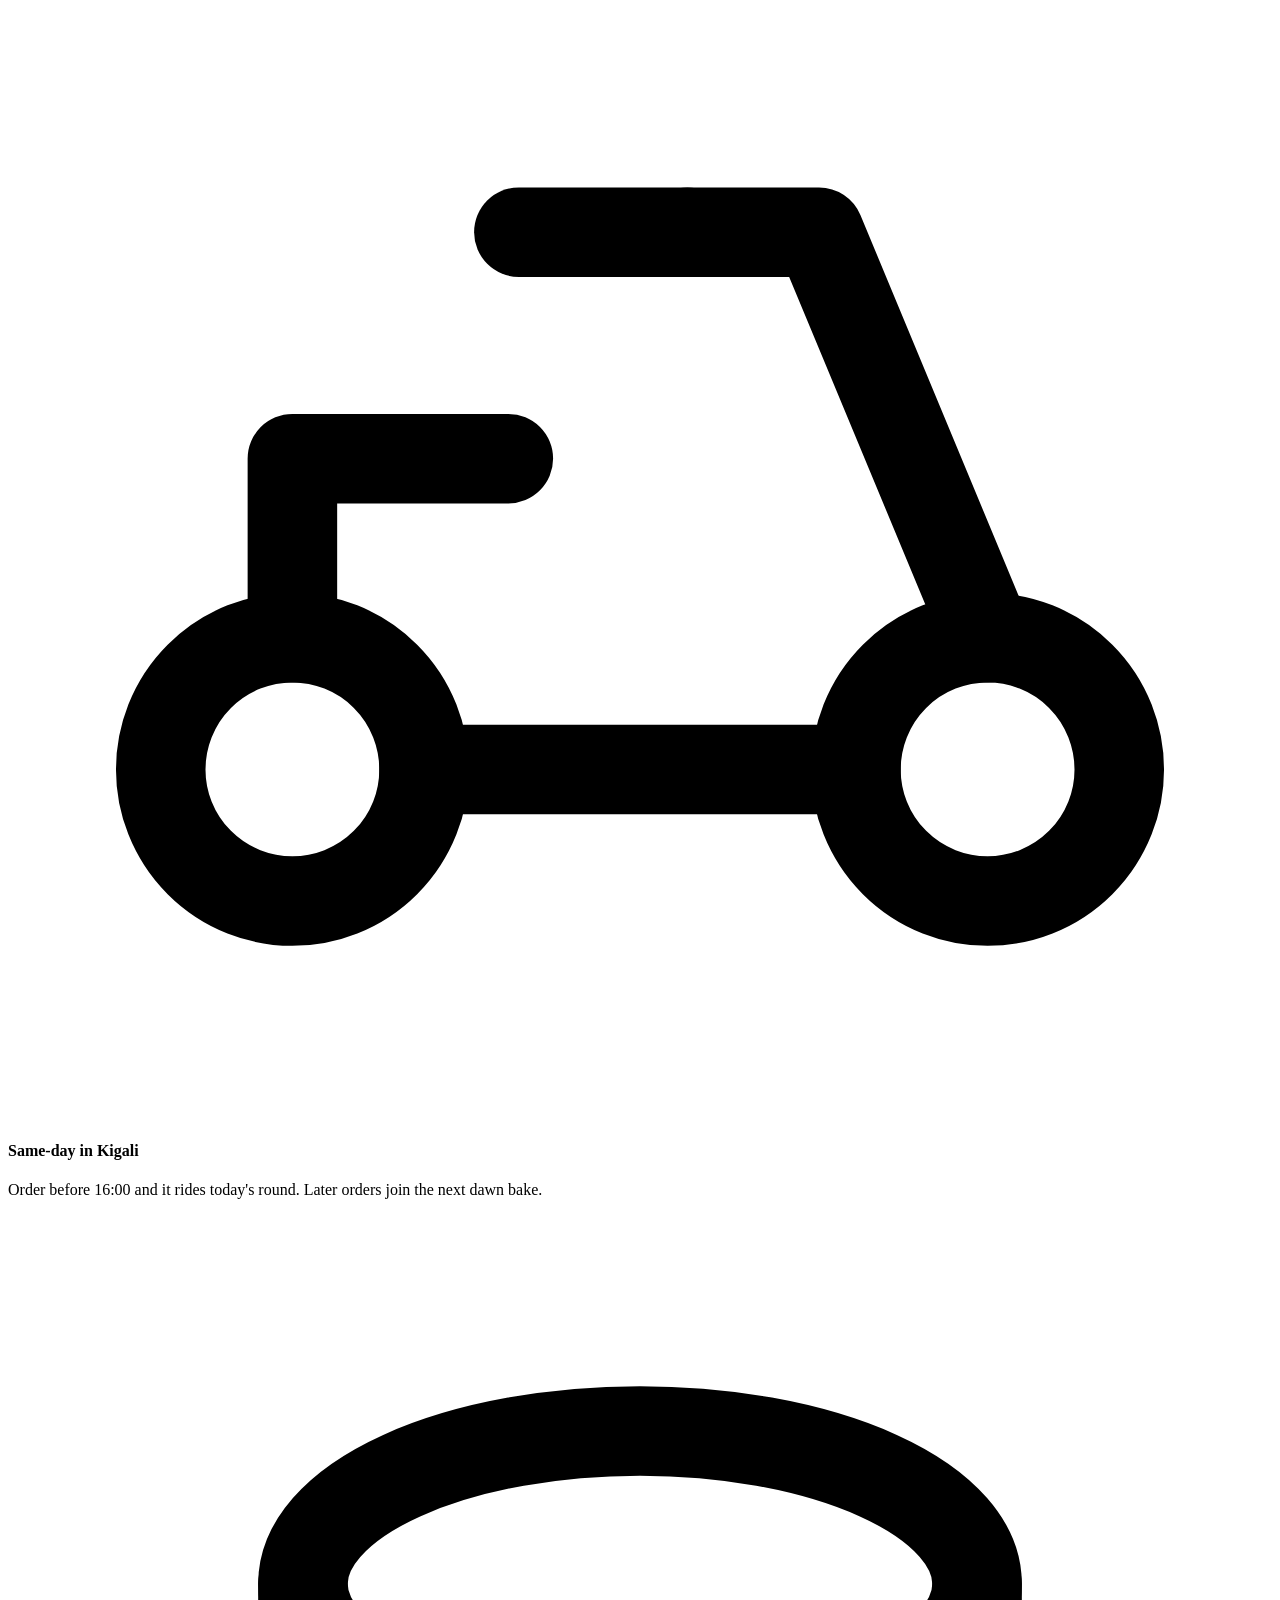
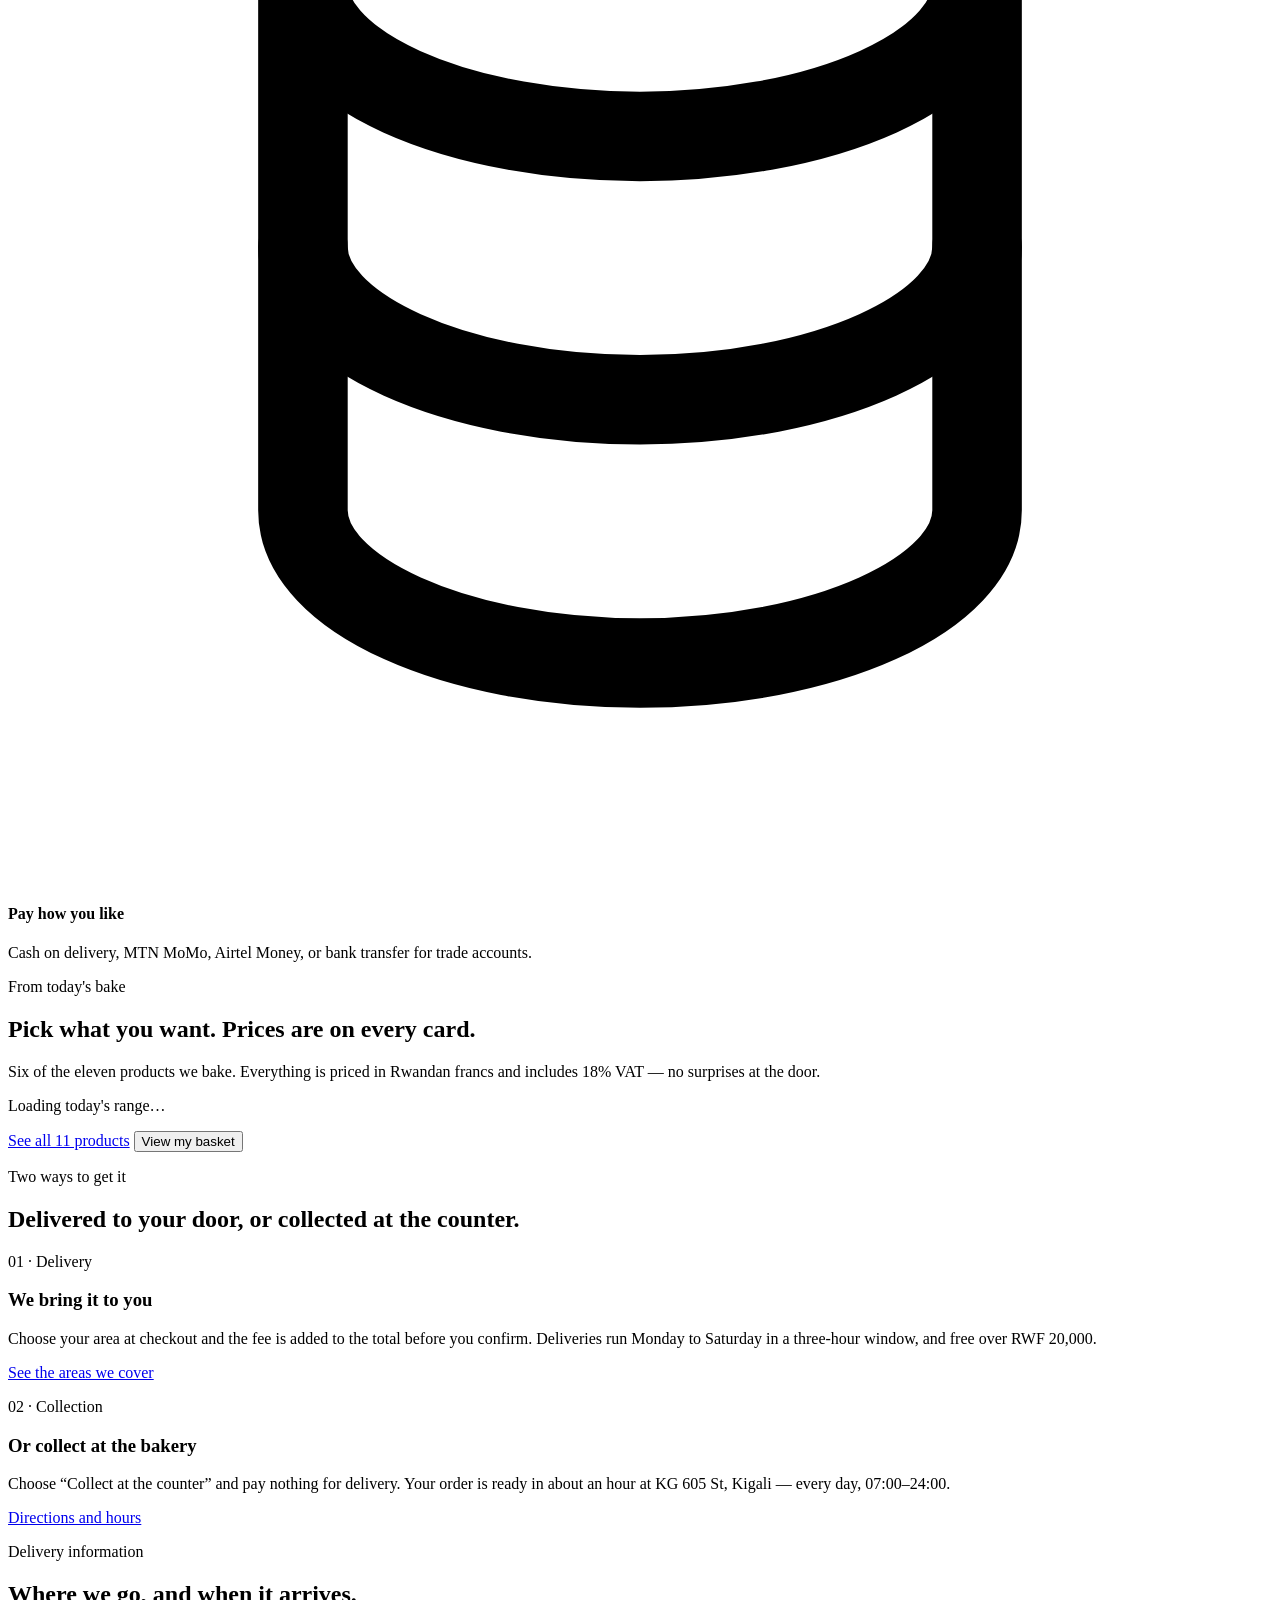
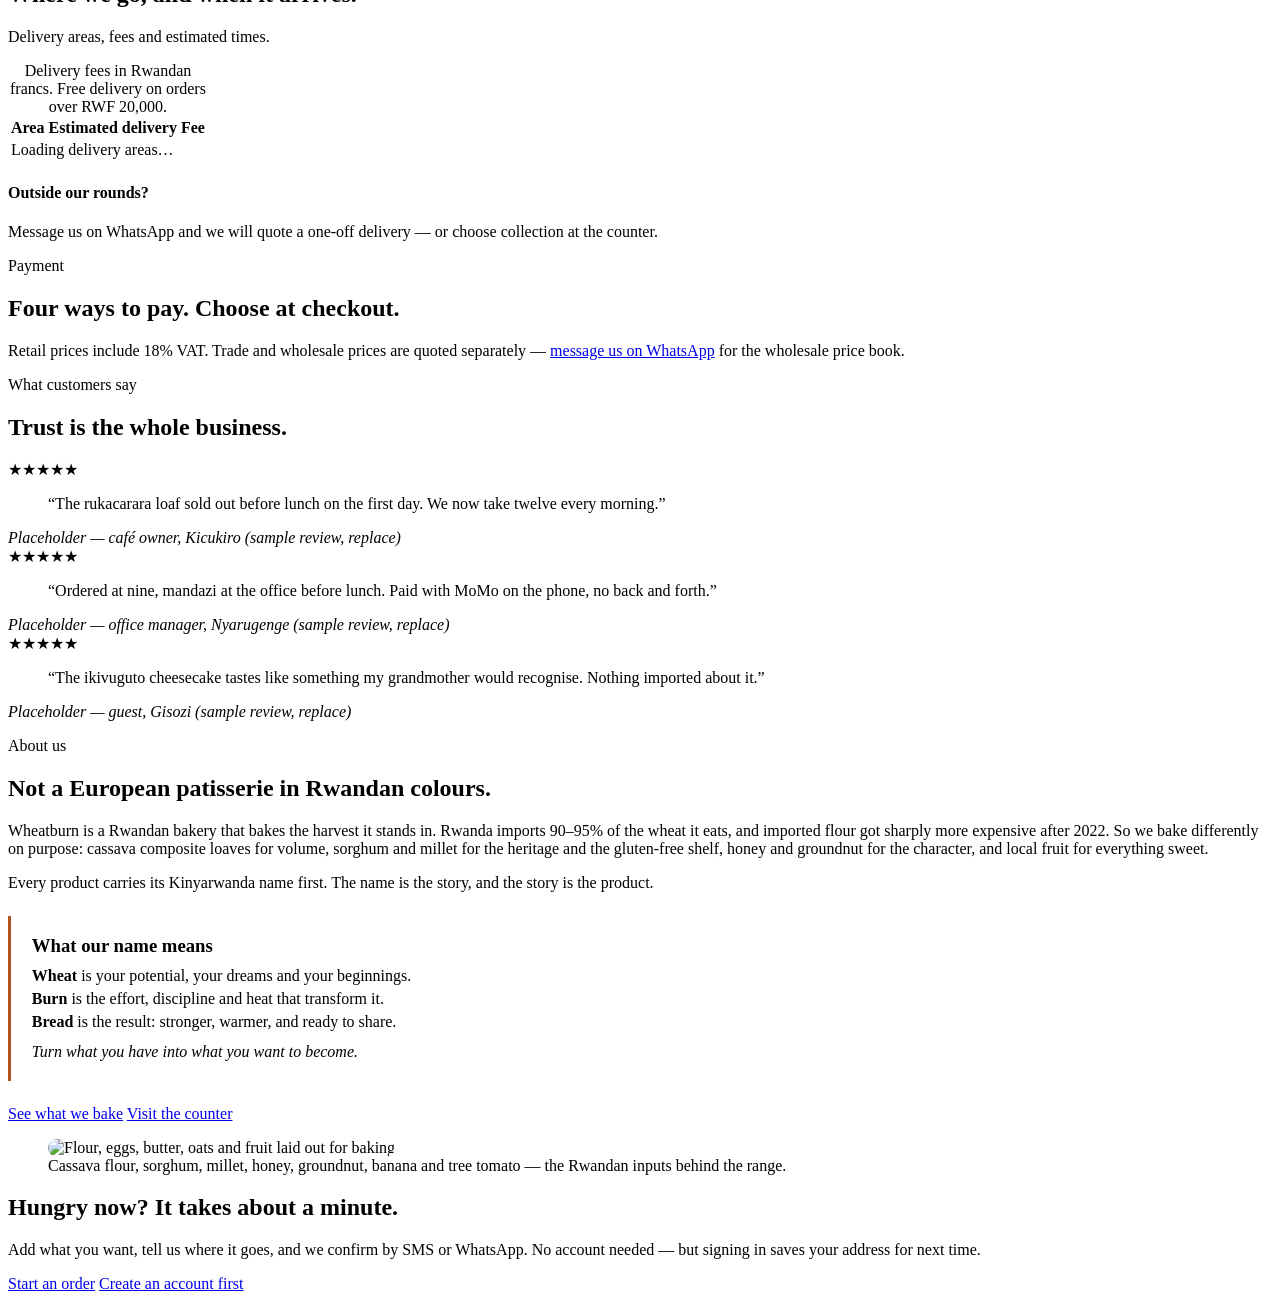
==== commit fe37b202: "Add name meaning to About section" ====
--- a/public/index.html
+++ b/public/index.html
@@ -230,6 +230,13 @@
         purpose: cassava composite loaves for volume, sorghum and millet for the heritage and the
         gluten-free shelf, honey and groundnut for the character, and local fruit for everything sweet.</p>
         <p>Every product carries its Kinyarwanda name first. The name is the story, and the story is the product.</p>
+        <div class="name-meaning" style="margin:1.5rem 0;padding:1.2rem 1.3rem;border-left:3px solid #b4521e;background:rgba(255,255,255,.06);border-radius:0 12px 12px 0;">
+          <h3 style="margin:0 0 .6rem;">What our name means</h3>
+          <p style="margin:.3rem 0;"><strong>Wheat</strong> is your potential, your dreams and your beginnings.</p>
+          <p style="margin:.3rem 0;"><strong>Burn</strong> is the effort, discipline and heat that transform it.</p>
+          <p style="margin:.3rem 0;"><strong>Bread</strong> is the result: stronger, warmer, and ready to share.</p>
+          <p style="margin:.8rem 0 0;font-style:italic;">Turn what you have into what you want to become.</p>
+        </div>
         <div class="btn-row">
           <a class="btn btn-light" href="/menu">See what we bake</a>
           <a class="btn btn-outline-light" href="/contact">Visit the counter</a>
@@ -265,6 +272,7 @@
 <script src="/assets/js/home.js"></script>
 <script src="/assets/js/chat.js?v=2"></script>
 <script src="/assets/js/pwa.js"></script>
-<script>if("serviceWorker" in navigator){navigator.serviceWorker.register("/sw.js")}</script><script src="/salesiq.js" defer></script></body>
+<script>if("serviceWorker" in navigator){navigator.serviceWorker.register("/sw.js")}</script><script src="/salesiq.js" defer></script><script src="/assets/js/extras.js"></script>
+</body>
 </html>
 
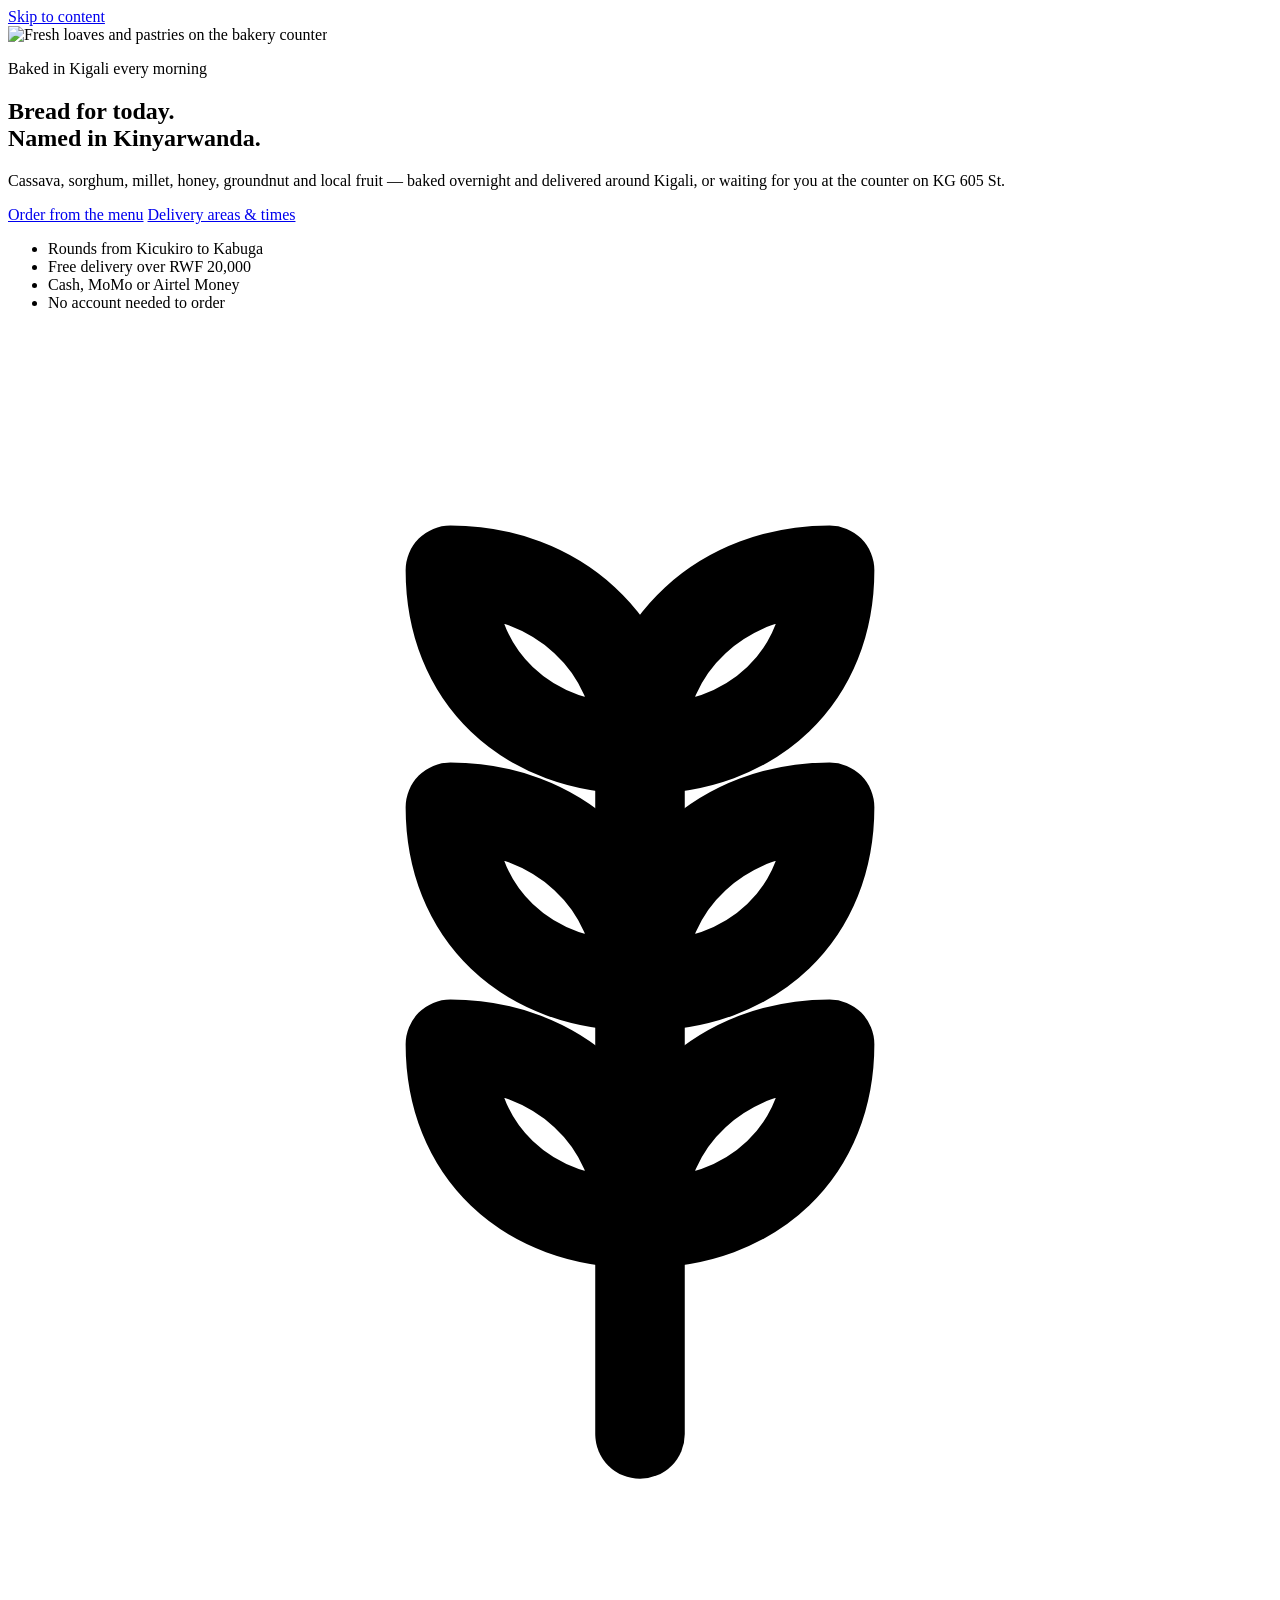
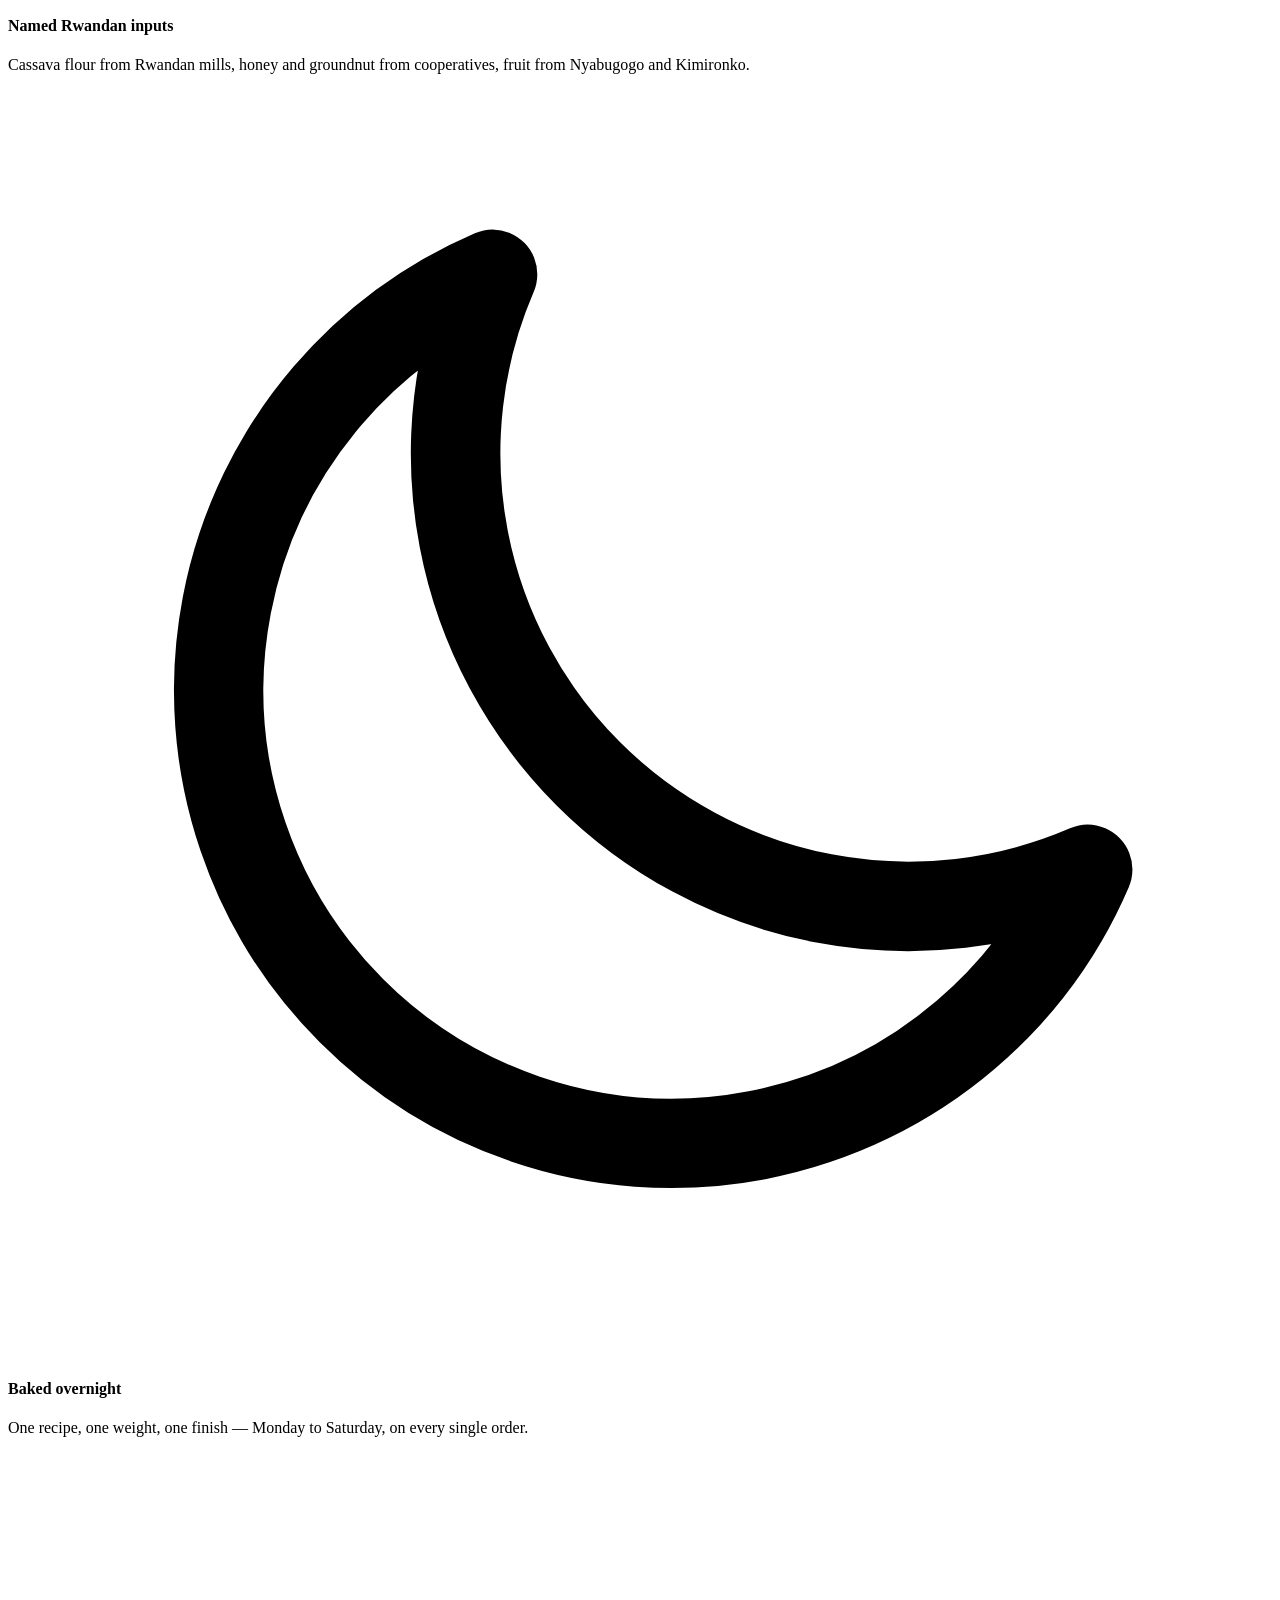
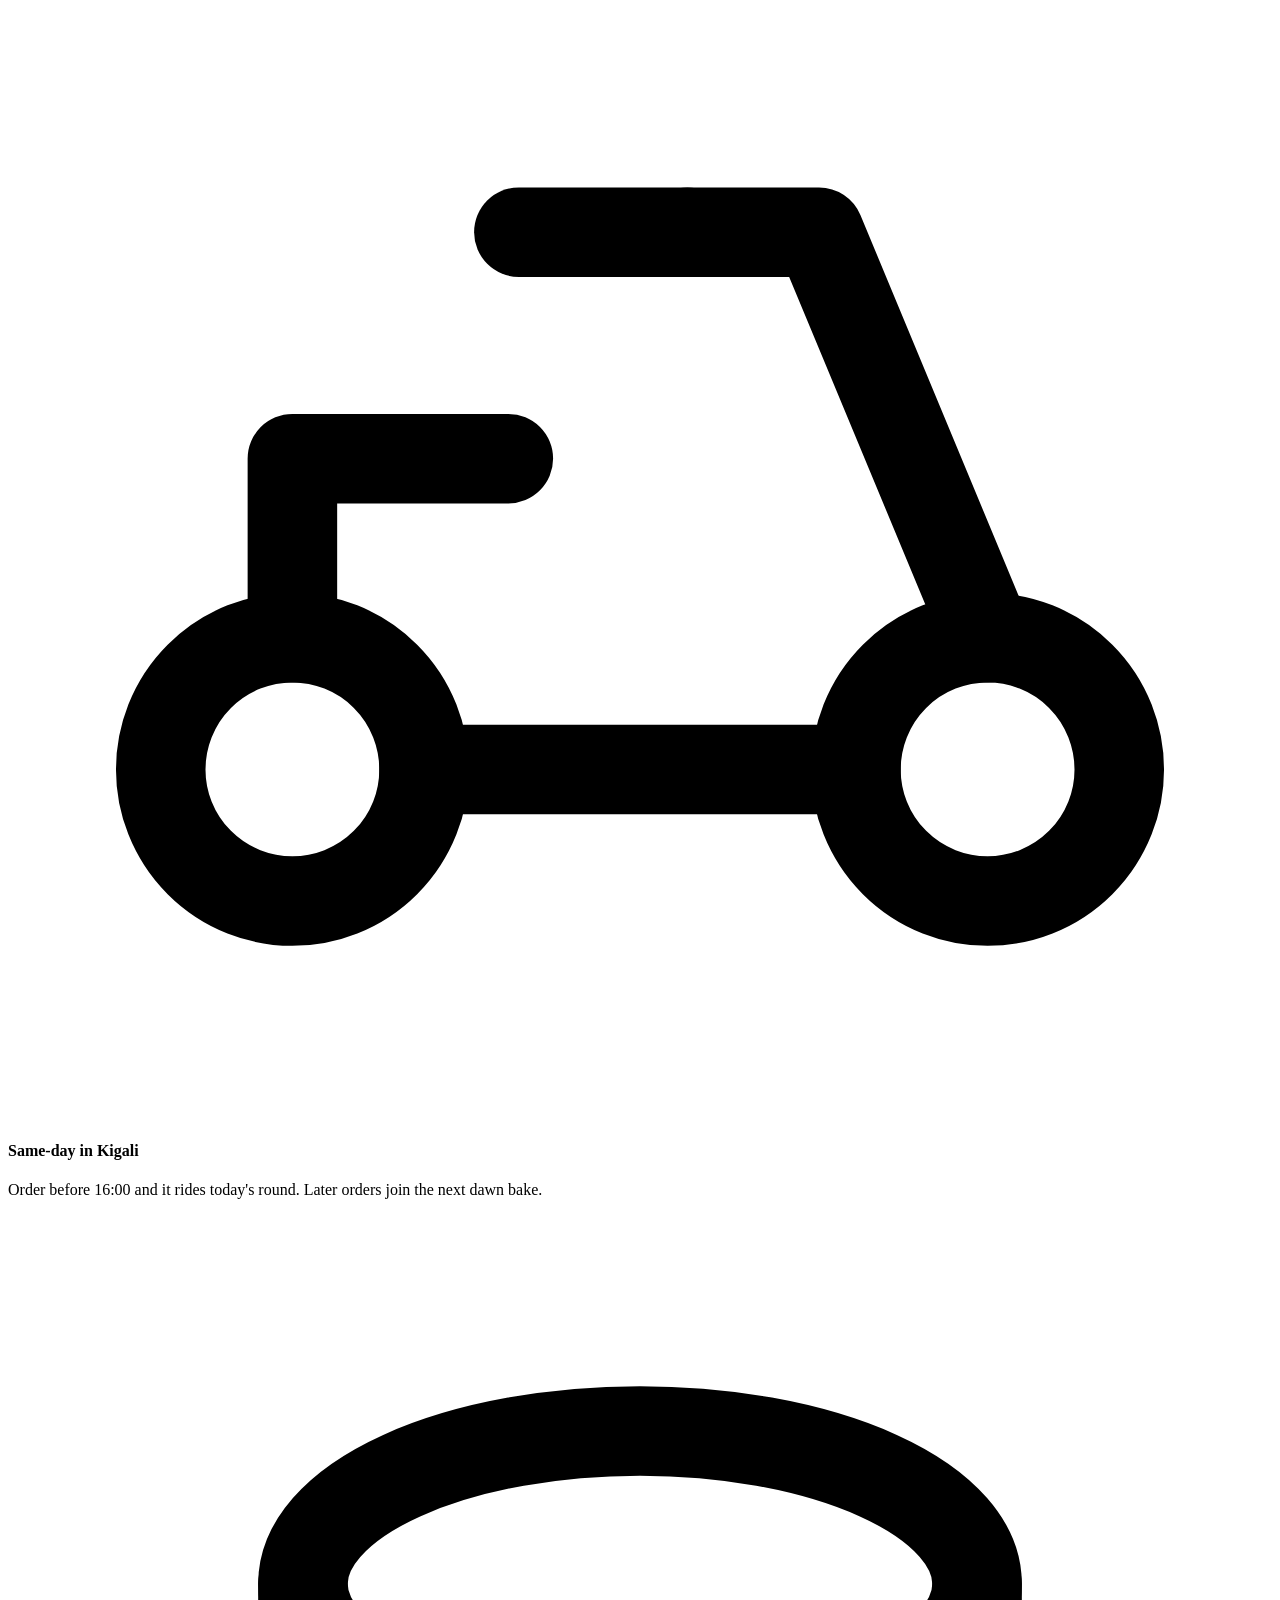
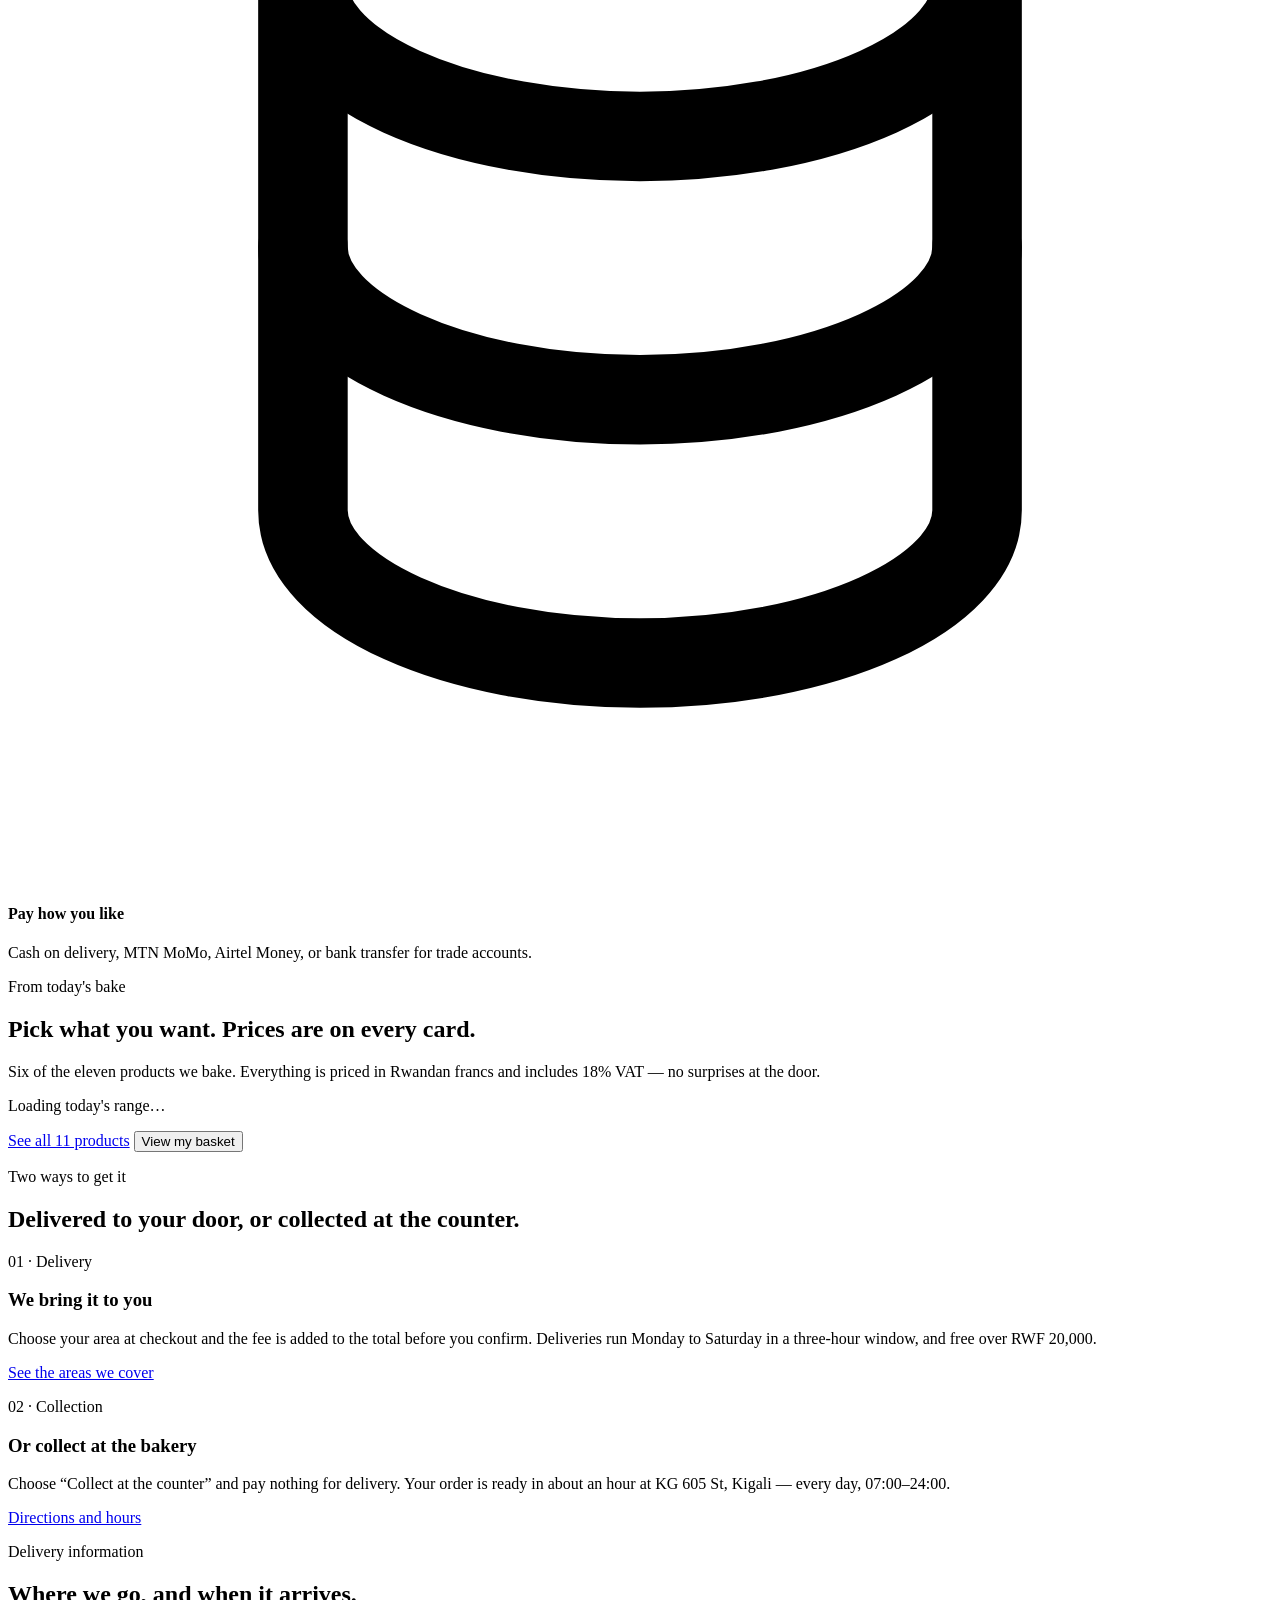
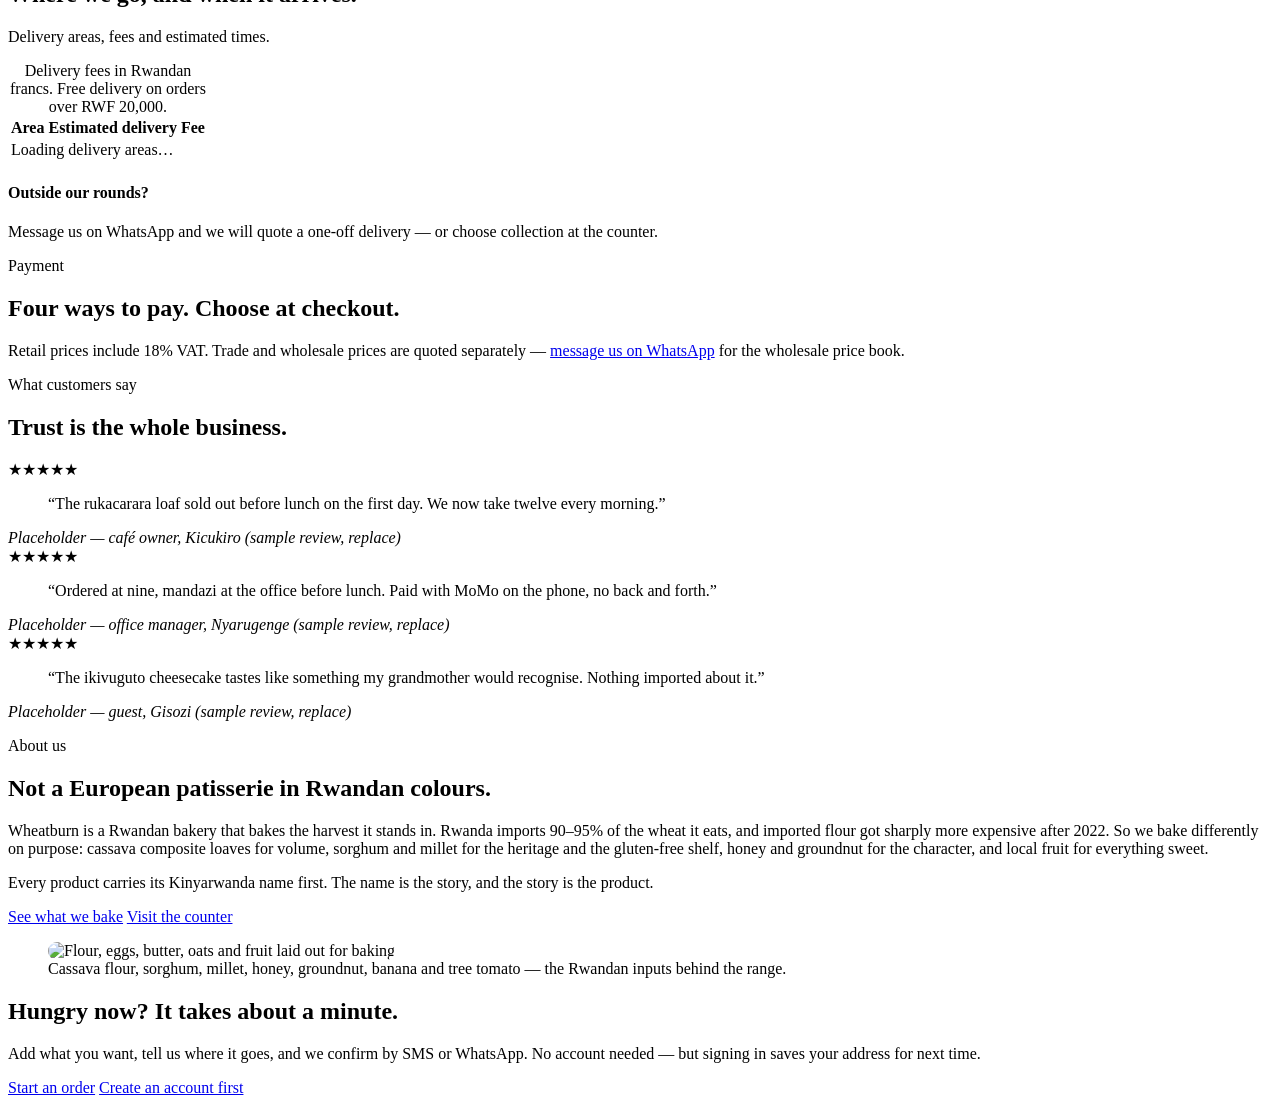
==== commit 89801e62: "Remove name meaning block" ====
--- a/public/index.html
+++ b/public/index.html
@@ -230,13 +230,6 @@
         purpose: cassava composite loaves for volume, sorghum and millet for the heritage and the
         gluten-free shelf, honey and groundnut for the character, and local fruit for everything sweet.</p>
         <p>Every product carries its Kinyarwanda name first. The name is the story, and the story is the product.</p>
-        <div class="name-meaning" style="margin:1.5rem 0;padding:1.2rem 1.3rem;border-left:3px solid #b4521e;background:rgba(255,255,255,.06);border-radius:0 12px 12px 0;">
-          <h3 style="margin:0 0 .6rem;">What our name means</h3>
-          <p style="margin:.3rem 0;"><strong>Wheat</strong> is your potential, your dreams and your beginnings.</p>
-          <p style="margin:.3rem 0;"><strong>Burn</strong> is the effort, discipline and heat that transform it.</p>
-          <p style="margin:.3rem 0;"><strong>Bread</strong> is the result: stronger, warmer, and ready to share.</p>
-          <p style="margin:.8rem 0 0;font-style:italic;">Turn what you have into what you want to become.</p>
-        </div>
         <div class="btn-row">
           <a class="btn btn-light" href="/menu">See what we bake</a>
           <a class="btn btn-outline-light" href="/contact">Visit the counter</a>
